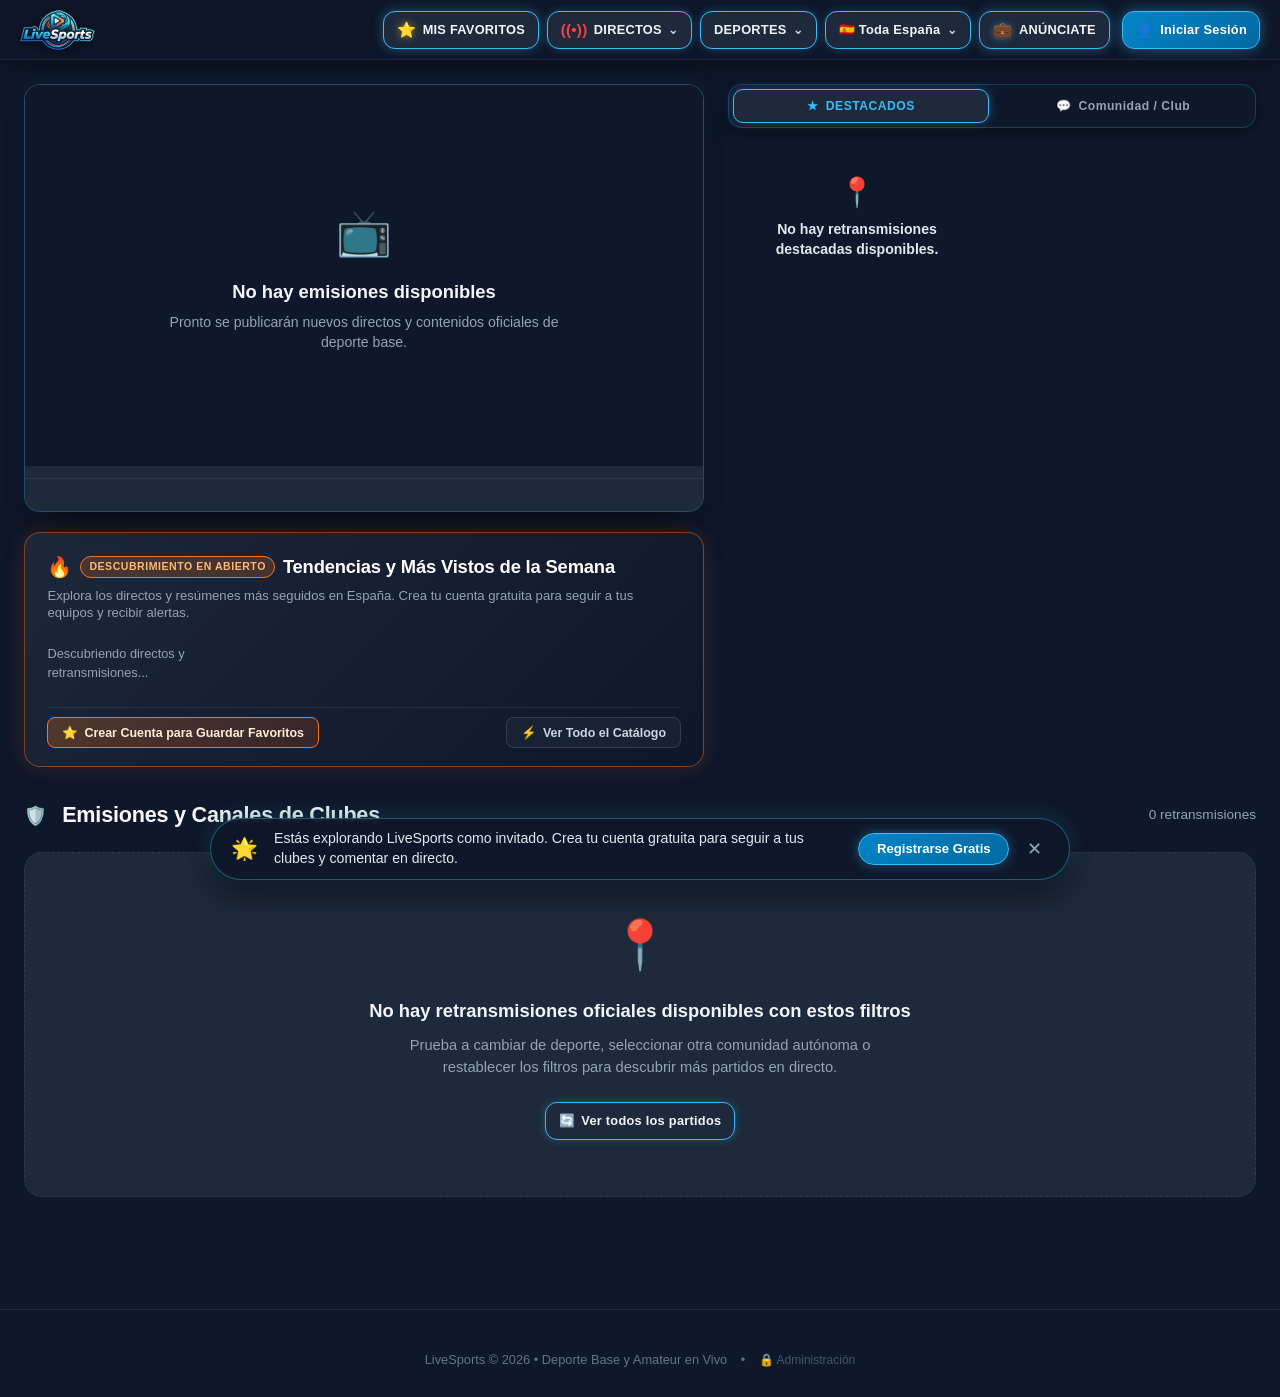
==== public/index.html @ 2eb06fe3 "fix: hide empty live section and restore per-club 4-video horizontal row layout" ====
<!DOCTYPE html>
<html lang="es">
<head>
  <meta charset="UTF-8">
  <meta name="viewport" content="width=device-width, initial-scale=1.0, viewport-fit=cover">
  <title>LiveSports | El Deporte Base y Amateur en Vivo</title>
  <meta name="description" content="Plataforma centralizada y agregador inteligente de retransmisiones en directo y diferido de deporte base, competiciones federadas y clubes locales en España.">
  <meta property="og:title" content="LiveSports | El Deporte Base y Amateur en Vivo">
  <meta property="og:description" content="Sigue en directo todas las retransmisiones de deporte base, cantera y competiciones federadas en España en LiveSports.">
  <meta property="og:type" content="website">
  <meta property="og:site_name" content="LiveSports">
  <meta property="og:image" content="logo.png">
  <meta name="twitter:card" content="summary_large_image">
  <meta name="twitter:title" content="LiveSports | El Deporte Base y Amateur en Vivo">
  <meta name="twitter:description" content="Sigue en directo todas las retransmisiones de deporte base y clubes locales en LiveSports.">
  <link rel="icon" type="image/png" href="logo.png">
  <link rel="apple-touch-icon" href="logo.png">
  <link rel="stylesheet" href="css/styles.css">
  <style>
    /* Estilos para picker de provincias en modal */
    .geo-picker-btn {
      background: var(--bg-card);
      border: 1px solid var(--border-subtle);
      color: var(--text-main);
      padding: 0.5rem 0.75rem;
      border-radius: var(--radius-sm);
      font-size: 0.82rem;
      cursor: pointer;
      text-align: left;
      transition: var(--transition-standard);
      width: 100%;
    }
    .geo-picker-btn:hover, .geo-picker-btn.active {
      border-color: var(--accent-blue);
      background: rgba(59, 130, 246, 0.15);
      color: #93c5fd;
  </style>
  <script>
    // Evaluación rigurosa del estado de autenticación (LiveSports)
    function getLiveSportsUser() {
      let u = null;
      try {
        if (typeof state !== 'undefined' && state && state.currentUser) {
          u = state.currentUser;
        } else {
          u = JSON.parse(localStorage.getItem('livesports_current_user') || localStorage.getItem('sportslive_current_user') || 'null');
        }
      } catch (_) {
        u = null;
      }
      return u;
    }
    function getSportsLiveUser() { return getLiveSportsUser(); }

    function isLiveSportsAuthenticated() {
      const u = getLiveSportsUser();
      return !!(u && (u.id || u.username) && u.role && u.role !== 'guest');
    }
    function isSportsLiveAuthenticated() { return isLiveSportsAuthenticated(); }

    // Disparador directo inmediato para el botón de Favoritos
    function handleFavoritesClick(event) {
      if (event) {
        if (typeof event.preventDefault === 'function') event.preventDefault();
        if (typeof event.stopPropagation === 'function') event.stopPropagation();
      }

      if (isLiveSportsAuthenticated()) {
        // Usuario registrado o Administrador: NUNCA modal de captación, SIEMPRE modal de favoritos
        if (typeof openFavoritesModal === 'function') {
          openFavoritesModal();
        } else {
          const modal = document.getElementById('favorites-modal');
          if (modal) {
            modal.classList.add('active');
            document.body.style.overflow = 'hidden';
          }
        }
      } else {
        // Usuario invitado o No autenticado: SIEMPRE modal de captación o registro
        if (typeof openGuestLeadModal === 'function') {
          openGuestLeadModal('favorites');
        } else if (typeof openAuthModal === 'function') {
          openAuthModal('register');
        } else {
          const modal = document.getElementById('guest-lead-modal');
          if (modal) {
            modal.classList.add('active');
            modal.style.display = 'flex';
            modal.style.opacity = '1';
            modal.style.pointerEvents = 'auto';
            document.body.style.overflow = 'hidden';
          }
        }
      }
    }
    window.getLiveSportsUser = getLiveSportsUser;
    window.getSportsLiveUser = getSportsLiveUser;
    window.isLiveSportsAuthenticated = isLiveSportsAuthenticated;
    window.isSportsLiveAuthenticated = isSportsLiveAuthenticated;
    window.handleFavoritesClick = handleFavoritesClick;
    window.handleFavoritesHeaderClick = handleFavoritesClick;
  </script>
</head>
<body>

  <!-- ==================== HEADER ==================== -->
  <header class="app-header">
    <div class="header-container">
      
      <!-- A la izquierda: Logotipo oficial de LiveSports (insignia con tipografía integrada) -->
      <a href="index.html" class="brand-wrapper" title="LiveSports - Deporte Base en Vivo" aria-label="Portada de LiveSports">
        <img src="logo.png" alt="LiveSports" class="brand-logo" width="80" height="42">
      </a>

      <!-- Barra de navegación secundaria (colapsable en móvil en menú hamburguesa ☰) -->
      <nav class="capsule-nav-group" id="capsule-nav-group" aria-label="Navegación secundaria">
        
        <!-- 1. [ ⭐ MIS FAVORITOS ] -->
        <button type="button" class="capsule-btn btn-favorites-capsule nav-favorites-btn" id="btn-header-favorites" data-id="btn-favorites" onclick="handleFavoritesClick(event)" title="Canales y Equipos Favoritos">
          <span class="capsule-star">⭐</span>
          <span class="capsule-btn-text">MIS FAVORITOS</span>
        </button>

        <!-- 2. [ ((•)) DIRECTOS ⌄ ] -->
        <div class="capsule-dropdown-wrap" id="wrap-dropdown-directos">
          <button type="button" class="capsule-btn active" id="btn-capsule-directos" aria-expanded="false" aria-haspopup="true">
            <span class="capsule-icon-live">((•))</span>
            <span class="capsule-btn-text">DIRECTOS</span>
            <span class="capsule-btn-arrow">⌄</span>
          </button>
          <div class="floating-dropdown-menu directos-floating-menu" id="menu-directos" role="menu">
            <button type="button" class="dropdown-item active" data-filter="all" onclick="selectDirectosFilter('all')">
              <span class="item-icon">🔴</span> <span>Todos</span>
            </button>
            <button type="button" class="dropdown-item" data-filter="today" onclick="selectDirectosFilter('today')">
              <span class="item-icon">📅</span> <span>Hoy</span>
            </button>
            <button type="button" class="dropdown-item" data-filter="weekend" onclick="selectDirectosFilter('weekend')">
              <span class="item-icon">🗓️</span> <span>Fin de semana</span>
            </button>
          </div>
        </div>

        <!-- 3. [ DEPORTES ⌄ ] -->
        <div class="capsule-dropdown-wrap" id="wrap-dropdown-sports">
          <button type="button" class="capsule-btn" id="btn-capsule-sports" aria-expanded="false" aria-haspopup="true">
            <span class="capsule-btn-text">DEPORTES</span>
            <span class="capsule-btn-arrow">⌄</span>
          </button>
          <div class="floating-dropdown-menu sports-floating-menu" id="menu-sports" role="menu">
            <button type="button" class="dropdown-item active" data-sport="all" onclick="selectSportFilter('all')">
              <span class="item-icon">🏅</span> <span>Todos los Deportes</span>
            </button>
            <button type="button" class="dropdown-item" data-sport="futbol" onclick="selectSportFilter('futbol')">
              <span class="item-icon">⚽</span> <span>Fútbol</span>
            </button>
            <!-- Boxeo y deportes de contacto (Jerárquico) -->
            <div class="dropdown-item-submenu-wrap" id="wrap-sport-contacto">
              <button type="button" class="dropdown-item dropdown-item-parent" data-sport="contacto" onclick="selectSportFilter('contacto', 'all', event)" onmouseenter="openSportSubmenu('contacto')">
                <span class="item-icon">🥊</span> <span>Boxeo y deportes de contacto</span>
                <span class="submenu-arrow">›</span>
              </button>
              <div class="dropdown-submenu" id="submenu-contacto" role="menu">
                <button type="button" class="dropdown-item sub-item" data-sport="contacto" data-discipline="all" onclick="selectSportFilter('contacto', 'all', event)">
                  <span class="item-icon">🥊</span> <span>Todos (Boxeo y Contacto)</span>
                </button>
                <button type="button" class="dropdown-item sub-item" data-sport="contacto" data-discipline="boxeo" onclick="selectSportFilter('contacto', 'boxeo', event)">
                  <span class="item-icon">🥊</span> <span>Boxeo</span>
                </button>
                <button type="button" class="dropdown-item sub-item" data-sport="contacto" data-discipline="mma" onclick="selectSportFilter('contacto', 'mma', event)">
                  <span class="item-icon">🥋</span> <span>MMA</span>
                </button>
                <button type="button" class="dropdown-item sub-item" data-sport="contacto" data-discipline="kickboxing" onclick="selectSportFilter('contacto', 'kickboxing', event)">
                  <span class="item-icon">🦵</span> <span>Kickboxing</span>
                </button>
                <button type="button" class="dropdown-item sub-item" data-sport="contacto" data-discipline="muay_thai" onclick="selectSportFilter('contacto', 'muay_thai', event)">
                  <span class="item-icon">🥊</span> <span>Muay Thai</span>
                </button>
              </div>
            </div>
            <button type="button" class="dropdown-item" data-sport="baloncesto" onclick="selectSportFilter('baloncesto')">
              <span class="item-icon">🏀</span> <span>Baloncesto</span>
            </button>
            <button type="button" class="dropdown-item" data-sport="voleibol" onclick="selectSportFilter('voleibol')">
              <span class="item-icon">🏐</span> <span>Voleibol</span>
            </button>
            <button type="button" class="dropdown-item" data-sport="balonmano" onclick="selectSportFilter('balonmano')">
              <span class="item-icon">🤾</span> <span>Balonmano</span>
            </button>
            <button type="button" class="dropdown-item" data-sport="otros" onclick="selectSportFilter('otros')">
              <span class="item-icon">🎾</span> <span>Otros</span>
            </button>
          </div>
        </div>

        <!-- 4. [ 🇪🇸 Toda España ⌄ ] -->
        <div class="capsule-dropdown-wrap" id="wrap-dropdown-geo">
          <button type="button" class="capsule-btn" id="btn-capsule-geo" aria-expanded="false" aria-haspopup="true">
            <span class="capsule-btn-text" id="label-capsule-geo">🇪🇸 Toda España</span>
            <span class="capsule-btn-arrow">⌄</span>
          </button>
          <div class="floating-dropdown-menu geo-floating-menu" id="menu-geo" role="menu">
            <button type="button" class="dropdown-item active" data-ccaa="all" onclick="selectGeoCcaa('all')">
              <span class="item-icon">🇪🇸</span> <span>Toda España</span>
            </button>
            <div class="dropdown-divider"></div>
            <div class="geo-menu-scrollable" id="geo-menu-list">
              <!-- Comunidades Autónomas inyectadas por JS -->
            </div>
          </div>
        </div>

        <!-- 5. [ + EMITIR PARTIDO ] (Exclusivo para clubes y administradores) -->
        <button type="button" class="capsule-btn btn-broadcast-capsule" id="btn-header-broadcast" onclick="openIngestionModal()" title="Panel de Club / Enviar Emisión de Partido" style="display: none;">
          <span class="capsule-btn-text">+ EMITIR PARTIDO</span>
        </button>

        <!-- 6. [ 💼 ANÚNCIATE ] -->
        <button type="button" class="capsule-btn btn-sponsor-capsule" id="btn-header-sponsor" onclick="openSponsorModal(event)" title="Publicidad y Patrocinio en LiveSports">
          <span class="capsule-icon-sponsor">💼</span>
          <span class="capsule-btn-text">ANÚNCIATE</span>
        </button>

      </nav>

      <!-- Zona de control fija a la derecha: Botón de Usuario/Login + Botón Hamburguesa Móvil (☰) -->
      <div class="header-right-zone-group" id="header-right-zone-group">
        <div class="header-right-zone" id="user-header-zone">
          <button type="button" class="capsule-btn account-capsule-btn btn-header-auth-prominent" id="btn-header-login" onclick="openAuthModal()" title="Acceso de usuarios, aficionados y panel de club">
            <span class="account-icon">👤</span>
            <span id="account-btn-label">Iniciar Sesión</span>
          </button>
        </div>

        <!-- Botón Hamburguesa solo visible en móvil (<= 768px) -->
        <button type="button" class="btn-mobile-nav-toggle" id="btn-mobile-nav-toggle" aria-label="Abrir menú de navegación" aria-expanded="false" onclick="toggleMobileNav(event)">
          <span class="hamburger-icon" id="hamburger-icon">☰</span>
        </button>
      </div>

    </div>
  </header>

  <!-- Contenedor flotante para avisos de partidos favoritos (10 min antes) -->
  <div id="match-alert-banner-container" class="match-alert-banner-container" aria-live="assertive" role="region" aria-label="Alertas de partidos en vivo"></div>

  <!-- ==================== CONTENIDO PRINCIPAL (75% / 25%) ==================== -->
  <main class="main-content">
    <div class="main-layout-container">
      
      <!-- Área principal izquierda (75% ancho) -->
      <div class="main-primary-col">
        
        <!-- Columna unificada para la columna izquierda (reproductor principal, ficha de club y selección personalizada) -->
        <div class="main-video-column" id="main-video-column">
          <!-- Reproductor en vivo grande con bordes muy redondeados y marco sutil -->
          <section class="featured-player-section" id="featured-player-section">
            <div class="featured-player-card" id="featured-player-card">
              <!-- Contenedor del reproductor principal (#main-player) -->
              <div class="featured-video-wrapper" id="main-player" style="aspect-ratio: 16/9; width: 100%; display: block; position: relative; z-index: 1;">
                <div id="main-player-placeholder" style="position: absolute; top:0; left:0; width:100%; height:100%; display:flex; align-items:center; justify-content:center; background:#0f172a; border-radius:12px; color:#94a3b8;">
                  <div style="text-align: center;">
                    <div class="pulsing-dot" style="margin: 0 auto 0.75rem; width: 14px; height: 14px;"></div>
                    <p style="font-size: 0.9rem; font-weight: 500;">Cargando retransmisión oficial...</p>
                  </div>
                </div>
              </div>
              
              <!-- Ficha inferior del partido en flujo normal debajo del reproductor -->
              <div class="featured-player-info match-info" id="featured-player-info" style="position: relative; margin-top: 12px; clear: both; z-index: 2; display: none;">
              </div>
            </div>
          </section>

          <!-- Banner de Monográfico / Modo Club Exclusivo (debajo del reproductor) -->
          <div id="club-mode-banner" class="club-mode-banner" style="display: none;">
            <div class="club-mode-top-bar">
              <div class="club-mode-nav-buttons">
                <button type="button" class="btn-club-mode-nav btn-view-all-global" id="btn-view-all-global" onclick="exitToGlobalCatalog()" title="Ver todos los partidos y clubes de la plataforma sin filtros">
                  <span class="global-icon">🌐</span>
                  <span>Ver Todos los Partidos y Clubes</span>
                </button>
                <button type="button" class="btn-exit-club-mode" id="btn-exit-club-mode" onclick="exitClubMode()">
                  <span class="exit-arrow">⬅</span>
                  <span>Volver a Portada General</span>
                </button>
                <button type="button" class="btn-back-to-favorites" id="btn-back-to-favorites" onclick="backToFavoritesModal()">
                  <span class="fav-back-icon">⭐</span>
                  <span>Volver a Mis Favoritos</span>
                </button>
              </div>
              <div class="club-mode-badge-wrap">
                <span class="live-dot-pulse-mini"></span>
                <span class="club-mode-badge-text">MODO CLUB • FICHA EXCLUSIVA</span>
              </div>
            </div>

            <div class="club-mode-profile">
              <div class="club-mode-shield-box">
                <span class="club-mode-shield" id="club-mode-shield">🛡️</span>
              </div>
              <div class="club-mode-details">
                <div class="club-mode-title-row">
                  <h2 class="club-mode-name" id="club-mode-name">Nombre del Club</h2>
                  <span class="badge-official-club" id="club-mode-verified" style="display: none;">🛡️ Oficial</span>
                </div>
                <div class="club-mode-meta" id="club-mode-meta">
                  <span id="club-mode-sport">Deporte</span>
                  <span class="meta-sep">•</span>
                  <span id="club-mode-category">Categoría Oficial</span>
                  <span class="meta-sep">•</span>
                  <span id="club-mode-location">📍 Localidad</span>
                  <span class="meta-sep">•</span>
                  <span id="club-mode-count">0 vídeos</span>
                </div>
              </div>
              <div class="club-mode-actions">
                <button type="button" class="btn-club-mode-community" id="btn-club-mode-community" onclick="openClubModeCommunityChat()" title="Muro de Afición y Debate del Club">
                  <span>💬</span>
                  <span>Muro de Afición / Comunidad</span>
                </button>
                <button type="button" class="btn-follow-club" id="btn-club-mode-follow" onclick="handleClubModeToggleFollow()">
                  <span id="icon-club-mode-follow">⭐</span>
                  <span id="label-club-mode-follow">Siguiendo</span>
                </button>
              </div>
            </div>
          </div>

          <!-- Bloque destacado superior cuando hay favoritos activos (SELECCIÓN PERSONALIZADA) -->
          <div id="favorites-highlight-banner" class="favorites-highlight-banner" style="display: none;">
            <div class="fav-banner-content">
              <span class="fav-banner-icon">⭐</span>
              <div class="fav-banner-info">
                <div class="fav-banner-headline">
                  <span class="fav-banner-tag">SELECCIÓN PERSONALIZADA</span>
                  <h3>En Directo y Emisiones de tus Favoritos</h3>
                </div>
                <p id="fav-banner-clubs-list">Mostrando partidos y emisiones de tus clubes seguidos.</p>
              </div>
            </div>
            <div class="fav-banner-buttons">
              <button type="button" class="btn-fav-manage-capsule" onclick="openFavoritesModal()">
                <span>⚙️</span> <span>Gestionar Clubes</span>
              </button>
              <button type="button" class="btn-fav-toggle-capsule" id="btn-toggle-fav-mode" onclick="toggleFavoritesOnlyMode()">
                <span>🌐</span> <span>Ver Todo el Catálogo</span>
              </button>
            </div>
          </div>

          <!-- Bloque de descubrimiento para usuarios invitados (🔥 Tendencias y Más Vistos de la Semana) -->
          <div id="guest-discovery-banner" class="guest-discovery-banner" style="display: none;">
            <div class="guest-discovery-header">
              <div class="guest-discovery-headline">
                <span class="discovery-fire-icon">🔥</span>
                <span class="discovery-tag">DESCUBRIMIENTO EN ABIERTO</span>
                <h3 class="discovery-title">Tendencias y Más Vistos de la Semana</h3>
              </div>
              <p class="discovery-subtitle">Explora los directos y resúmenes más seguidos en España. Crea tu cuenta gratuita para seguir a tus equipos y recibir alertas.</p>
            </div>

            <div class="discovery-cards-grid" id="discovery-cards-grid">
              <!-- Rellenado dinámicamente con las retransmisiones más destacadas -->
            </div>

            <div class="guest-discovery-footer">
              <button type="button" class="btn-discovery-cta" onclick="openGuestLeadModal('favorites')">
                <span>⭐</span> <span>Crear Cuenta para Guardar Favoritos</span>
              </button>
              <button type="button" class="btn-discovery-explore" onclick="scrollToGrid()">
                <span>⚡</span> <span>Ver Todo el Catálogo</span>
              </button>
            </div>
          </div>
        </div>

      </div>

      <!-- Columna lateral derecha: DESTACADOS (6 vídeos) / CHAT EN VIVO -->
      <aside class="main-sidebar-col" id="main-sidebar-col">
        <div class="sidebar-tab-switcher">
          <button type="button" class="sidebar-tab-btn active" id="tab-btn-featured" onclick="switchSidebarTab('featured')">
            <span>★</span> <span>DESTACADOS</span>
          </button>
          <button type="button" class="sidebar-tab-btn" id="tab-btn-chat" onclick="switchSidebarTab('chat')">
            <span class="live-dot-pulse-mini" id="chat-tab-live-dot" style="display: inline-block;"></span>
            <span>💬</span> <span id="chat-tab-text">CHAT EN VIVO</span>
          </button>
        </div>

        <!-- Panel 1: Destacados -->
        <div class="sidebar-panel-view active" id="sidebar-view-featured">
          <div class="featured-cards-list" id="featured-cards-list">
            <!-- Lista de tarjetas compactas con miniaturas de partidos próximos o destacados -->
          </div>
        </div>

        <!-- Panel 2: Chat del Directo (LIVE) o Muro de la Afición del Club (REPLAY / Canal) -->
        <div class="sidebar-panel-view" id="sidebar-view-chat" style="display: none;">
          <div class="live-chat-card" id="live-chat-card">
            
            <!-- Cabecera del chat -->
            <div class="chat-header">
              <div class="chat-header-title">
                <span class="pulsing-dot-red" id="chat-pulse-indicator"></span>
                <span class="chat-header-badge" id="chat-header-badge">🔴 Chat del Directo</span>
              </div>
              <span class="chat-match-badge" id="chat-match-tag">EN VIVO</span>
            </div>

            <!-- Aviso cuando el contenido NO es un directo (oculto por defecto para conmutar a Muro del Club) -->
            <div class="chat-offline-notice" id="chat-offline-notice" style="display: none;">
              <span class="offline-icon">ℹ️</span>
              <p id="chat-offline-message">El chat solo está disponible durante retransmisiones en directo.</p>
            </div>

            <!-- Contenedor activo de chat -->
            <div class="chat-active-body" id="chat-active-body" style="display: flex;">
              <div class="chat-messages-container" id="chat-messages-container" role="log" aria-live="polite">
                <!-- Comentarios inyectados dinámicamente -->
              </div>

              <!-- Aviso inactivo para usuarios invitados (reemplaza el formulario para invitados) -->
              <div class="chat-guest-prompt" id="chat-guest-prompt" onclick="openGuestLeadModal('chat')" role="button" tabindex="0" title="Inicia sesión o regístrate para comentar" style="display: none;">
                <span class="chat-guest-lock-icon">🔒</span>
                <span class="chat-guest-prompt-text" id="chat-guest-prompt-text">Inicia sesión para escribir en el Muro de la Afición</span>
                <span class="chat-guest-prompt-action">Entrar ›</span>
              </div>

              <!-- Input y controles de envío -->
              <form class="chat-input-bar" id="chat-input-form" onsubmit="handleSendChatMessage(event)">
                <div class="chat-input-row">
                  <input 
                    type="text" 
                    id="chat-message-input" 
                    class="form-input chat-input-field" 
                    placeholder="Escribe un comentario respetuoso..." 
                    maxlength="300"
                    autocomplete="off"
                    required>
                  <button type="submit" id="btn-chat-send" class="btn-chat-send">
                    <span>Enviar</span>
                    <span>➤</span>
                  </button>
                </div>
                <div class="chat-input-footer">
                  <span id="chat-cooldown-notice" class="chat-cooldown-text"></span>
                  <span class="chat-rules-hint" id="chat-rules-hint">⚽ Deportes sin insultos</span>
                </div>
              </form>
            </div>

          </div>
        </div>
      </aside>

    </div>

    <!-- Rejilla de eventos y repeticiones en ancho completo (sin huecos intermedios) -->
    <section class="live-grid-section" id="live-grid-section">

      <!-- Indicador de filtro activo en la portada (Club o Favoritos) -->
      <div id="active-filter-indicator" class="active-filter-indicator" style="display: none;">
        <div class="active-filter-badge">
          <span class="active-filter-icon">🔍</span>
          <span class="active-filter-text">Mostrando solo: <strong id="filter-indicator-target">[Nombre del Club]</strong></span>
        </div>
        <button type="button" class="btn-clear-active-filter" id="btn-clear-active-filter" onclick="exitToGlobalCatalog()" title="Restablecer vista global completa y ver todo el catálogo">
          <span class="clear-filter-x">✕</span>
          <span class="clear-filter-label">Ver todo el catálogo</span>
        </button>
      </div>

      <!-- SECCIÓN PARTIDOS EN DIRECTO: Solo visible dinámicamente si hay retransmisiones en vivo activas -->
      <div class="live-broadcasts-section" id="live-broadcasts-section" style="display: none;">
        <div class="matches-section-header live-section-header" id="live-section-header">
          <div class="live-header-indicator">
            <span class="live-dot-pulse"></span>
            <h2 id="live-section-title">Partidos en Directo</h2>
          </div>
          <span class="matches-count" id="live-matches-count">0 en directo</span>
        </div>
        <div class="matches-grid live-matches-grid" id="live-matches-grid" aria-live="polite">
          <!-- Rellenado dinámicamente ÚNICAMENTE cuando existan directos activos -->
        </div>
      </div>

      <!-- SECCIÓN CATÁLOGO / EMISIONES POR CLUB -->
      <div class="catalog-section-container" id="catalog-section-container">
        <div class="matches-section-header catalog-section-header" id="catalog-section-header">
          <div class="live-header-indicator catalog-header-indicator">
            <span class="catalog-header-icon" id="catalog-header-icon" style="font-size: 1.15rem; margin-right: 0.35rem;">🛡️</span>
            <h2 id="section-title">Emisiones y Canales de Clubes</h2>
          </div>
          <span class="matches-count" id="matches-header-count">Cargando eventos...</span>
        </div>

        <!-- Filas dedicadas por club para el catálogo principal (4 vídeos por club en horizontal) -->
        <div class="fav-per-club-rows-container" id="fav-per-club-rows"></div>

        <div class="matches-grid" id="matches-grid" aria-live="polite" style="display: none;">
          <!-- Rellenado dinámicamente con createMatchCard para vista vacía o monográfico -->
        </div>
      </div>
    </section>

  </main>

  <!-- ==================== MODAL REPRODUCTOR EMBEBIDO ==================== -->
  <div class="modal-overlay" id="player-modal" role="dialog" aria-modal="true" aria-labelledby="player-modal-title">
    <div class="modal-content" style="width: min(90vw, 840px); max-height: 90vh; overflow-y: auto;">
      <div class="modal-header">
        <h3 class="modal-title" id="player-modal-title">Retransmisión en Directo</h3>
        <button class="btn-close-modal" onclick="closePlayerModal()" aria-label="Cerrar reproductor">&times;</button>
      </div>
      <div class="modal-body">
        
        <!-- Contenedor del reproductor 16:9 -->
        <div class="video-player-container" id="video-player-container">
          <!-- Iframe embebido de YouTube / Twitch inyectado por JS -->
        </div>

        <!-- Ficha técnica del partido -->
        <div class="player-details">
          <div id="player-teams">
            <!-- Rellenado por JS -->
          </div>

          <!-- Banner destacado de patrocinador local del club o captación comercial -->
          <div id="player-sponsor-container">
            <div class="featured-sponsor-promo-bar" onclick="openSponsorModal(event)" onkeydown="if(event.key==='Enter'||event.key===' '){openSponsorModal(event);}" role="button" tabindex="0" title="📢 ¿Quieres poner tu empresa aquí? Haz clic y solicita tu publicidad" style="cursor: pointer; margin: 0.5rem 0;">
              <div class="promo-bar-left">
                <span class="promo-bar-icon">📢</span>
                <span class="promo-bar-text">¿Quieres poner tu empresa aquí? <strong class="promo-bar-link">Haz clic y solicita tu publicidad</strong></span>
              </div>
            </div>
          </div>

          <!-- Barra de herramientas: Favoritos, Compartir, Reportar -->
          <div class="player-actions-toolbar">
            <button class="toolbar-btn" id="btn-modal-fav">
              🔔 Seguir a este equipo (Aviso 10 min antes)
            </button>
            <button class="toolbar-btn" onclick="shareCurrentEvent()">
              🔗 Compartir
            </button>
            <button class="toolbar-btn report" id="btn-modal-report">
              🚩 Reportar emisión
            </button>
          </div>
        </div>

      </div>
    </div>
  </div>

  <!-- ==================== MODAL / PANEL DE CLUB: ENVIAR EMISIÓN ==================== -->
  <div class="modal-overlay" id="add-match-modal" role="dialog" aria-modal="true" aria-labelledby="add-modal-title">
    <div class="modal-content modal-club-emission" style="width: min(90vw, 720px); max-height: 90vh; overflow-y: auto;">
      <div class="modal-header">
        <div>
          <h3 class="modal-title" id="add-modal-title">🛡️ Panel de Club: Enviar Emisión Oficial</h3>
          <span style="font-size: 0.82rem; color: #38bdf8;">Retransmisión oficial de partido. Las visitas y visualizaciones computarán directamente en tu canal oficial.</span>
        </div>
        <button class="btn-close-modal" onclick="closeIngestionModal()" aria-label="Cerrar ventana">&times;</button>
      </div>
      <div class="modal-body">
        <form id="form-add-match">
          
          <!-- 1. Nombre del club / organizador registrado -->
          <div class="filter-group" style="margin-bottom: 1.25rem;">
            <label for="ingest-club-name" style="color: #38bdf8; font-weight: 700;">🛡️ Nombre del Club / Organizador Registrado</label>
            <input 
              type="text" 
              id="ingest-club-name" 
              class="form-input" 
              placeholder="Ej: C.D. Canillas, Joventut Badalona, C.D. Las Rozas, Valencia Basket..." 
              required
            >
            <span style="font-size: 0.76rem; color: #94a3b8; margin-top: 0.25rem; display: block;">
              ✓ Emisión oficial certificada para deporte base y competiciones federadas.
            </span>
          </div>

          <!-- 2. Enlace de la retransmisión (YouTube, Twitch, etc.) -->
          <div class="filter-group" style="margin-bottom: 1.25rem;">
            <label for="ingest-url">🔗 Enlace del Directo Oficial del Club (YouTube, Twitch)</label>
            <input 
              type="url" 
              id="ingest-url" 
              class="form-input" 
              placeholder="https://www.youtube.com/watch?v=... o https://twitch.tv/..." 
              required
            >
            <span style="font-size: 0.76rem; color: var(--text-dim); margin-top: 0.25rem; display: block;">
              ⚡ Al pegar el enlace, se extraerá automáticamente la miniatura, título y plataforma oficial del club.
            </span>
          </div>

          <!-- Tarjeta de previsualización en vivo de metadatos extraídos -->
          <div class="url-preview-card" id="url-preview-card" style="display: none; margin-bottom: 1.25rem;">
            <img id="preview-thumb" class="preview-thumb" src="" alt="Miniatura">
            <div class="preview-info">
              <h4 id="preview-title">Cargando datos del vídeo...</h4>
              <span id="preview-channel">Extrayendo canal emisor</span>
            </div>
          </div>

          <!-- 3. Deporte y Categoría en cascada -->
          <div class="form-row-2" style="margin-bottom: 1rem;">
            <div class="filter-group">
              <label for="ingest-sport">Deporte</label>
              <select id="ingest-sport" class="form-select" required></select>
            </div>
            <div class="filter-group" id="ingest-category-wrap">
              <label for="ingest-category" id="label-ingest-category">Categoría Federada / Edad</label>
              <select id="ingest-category" class="form-select" required></select>
            </div>
            <div class="filter-group" id="ingest-discipline-wrap" style="display: none;">
              <label for="ingest-discipline">MODALIDAD / DISCIPLINA</label>
              <select id="ingest-discipline" class="form-select">
                <option value="Boxeo" selected>Boxeo</option>
                <option value="MMA">MMA</option>
                <option value="Kickboxing">Kickboxing</option>
                <option value="Muay Thai">Muay Thai</option>
                <option value="Otras disciplinas">Otras disciplinas</option>
              </select>
            </div>
          </div>

          <!-- 4. Comunidad Autónoma y Provincia en cascada -->
          <div class="form-row-2" style="margin-bottom: 1rem;">
            <div class="filter-group">
              <label for="ingest-ccaa">Comunidad Autónoma</label>
              <select id="ingest-ccaa" class="form-select" required></select>
            </div>
            <div class="filter-group">
              <label for="ingest-province">Provincia</label>
              <select id="ingest-province" class="form-select" required></select>
            </div>
          </div>

          <!-- 5. Equipos (Local vs Visitante) -->
          <div class="form-row-2" style="margin-bottom: 1rem;">
            <div class="filter-group">
              <label for="ingest-home-team">Equipo Local</label>
              <input type="text" id="ingest-home-team" class="form-input" placeholder="Ej: C.D. Canillas Cadete A" required>
            </div>
            <div class="filter-group">
              <label for="ingest-away-team">Equipo Visitante</label>
              <input type="text" id="ingest-away-team" class="form-input" placeholder="Ej: E.D. Moratalaz Cadete A" required>
            </div>
          </div>

          <!-- 6. Título del Partido -->
          <div class="filter-group" style="margin-bottom: 1rem;">
            <label for="ingest-title">Título del Encuentro / Jornada</label>
            <input type="text" id="ingest-title" class="form-input" placeholder="Ej: Jornada 8: Liga Autonómica Cadete" required>
          </div>

          <!-- 7. Fecha/Hora y Estado -->
          <div class="form-row-2" style="margin-bottom: 1rem;">
            <div class="filter-group">
              <label for="ingest-datetime">Fecha y Hora del Encuentro</label>
              <input type="datetime-local" id="ingest-datetime" class="form-input" required>
            </div>
            <div class="filter-group">
              <label for="ingest-status">Estado de la Emisión</label>
              <select id="ingest-status" class="form-select">
                <option value="LIVE">🔴 En Directo Ahora (LIVE)</option>
                <option value="UPCOMING">⏳ Próximamente (Programado)</option>
                <option value="REPLAY">📼 Diferido / Finalizado</option>
              </select>
            </div>
          </div>

          <!-- 8. Campo / Instalación -->
          <div class="filter-group" style="margin-bottom: 1.25rem;">
            <label for="ingest-venue">Campo / Pabellón / Instalación Deportiva (Opcional)</label>
            <input type="text" id="ingest-venue" class="form-input" placeholder="Ej: Polideportivo Municipal La Dehesa, Pista 1">
          </div>

          <!-- 9. Monetización para el club -->
          <div style="background: rgba(56, 189, 248, 0.08); border: 1px dashed rgba(56, 189, 248, 0.4); border-radius: 12px; padding: 1rem; margin-bottom: 1.5rem;">
            <div class="form-row-2">
              <div class="filter-group">
                <label for="ingest-sponsor-name" style="color: #38bdf8; font-weight: 700;">Patrocinador Local del Club (Opcional)</label>
                <input type="text" id="ingest-sponsor-name" class="form-input" placeholder="Ej: Carnicería Sierra de Guadarrama">
              </div>
              <div class="filter-group">
                <label for="ingest-sponsor-url" style="color: #38bdf8; font-weight: 700;">Enlace Patrocinador (Web / Redes)</label>
                <input type="url" id="ingest-sponsor-url" class="form-input" placeholder="https://carniceriaguadarrama.es">
              </div>
            </div>
            <span style="font-size: 0.75rem; color: #94a3b8; margin-top: 0.4rem; display: block;">
              💡 El banner de tu patrocinador se integrará en el reproductor de LiveSports para ayudarte a monetizar cada directo.
            </span>
          </div>

          <button type="submit" class="btn-submit-emission" style="width: 100%; justify-content: center; padding: 0.9rem; font-size: 0.95rem;">
            🚀 Publicar Emisión Oficial en LiveSports
          </button>
        </form>
      </div>
    </div>
  </div>

  <!-- ==================== MODAL: CANALES Y EQUIPOS FAVORITOS ==================== -->
  <div class="modal-overlay" id="favorites-modal" role="dialog" aria-modal="true" aria-labelledby="favorites-modal-title" onclick="if(event.target === this) closeFavoritesModal();">
    <div class="modal-content modal-favorites" style="width: min(90vw, 680px); max-height: 90vh; overflow-y: auto;" onclick="event.stopPropagation();">
      <div class="modal-header">
        <div>
          <h3 class="modal-title" id="favorites-modal-title">⭐ Canales y Equipos Favoritos</h3>
          <span style="font-size: 0.82rem; color: #38bdf8;">Sigue a tus clubes oficiales para ver sus directos y retransmisiones de la última semana directamente en tu portada.</span>
        </div>
        <button class="btn-close-modal" onclick="event.stopPropagation(); closeFavoritesModal();" aria-label="Cerrar favoritos">&times;</button>
      </div>

      <div class="modal-body">
        <!-- Selector de pestañas del modal de favoritos -->
        <div class="fav-modal-nav-tabs" role="tablist" aria-label="Pestañas de favoritos">
          <button type="button" class="fav-nav-tab-btn active" id="fav-nav-tab-my-clubs" role="tab" aria-selected="true" aria-controls="fav-tab-content-my-clubs" onclick="switchFavModalTab('my_clubs')">
            <span>⭐</span>
            <span>Mis Clubes Favoritos</span>
            <span class="fav-tab-count-badge" id="fav-my-clubs-badge">0</span>
          </button>
          <button type="button" class="fav-nav-tab-btn" id="fav-nav-tab-search" role="tab" aria-selected="false" aria-controls="fav-tab-content-search" onclick="switchFavModalTab('search')">
            <span>🔍</span>
            <span>Buscar Favoritos</span>
          </button>
        </div>

        <!-- Pestaña 1: ⭐ Mis Clubes Favoritos -->
        <div class="fav-tab-content active" id="fav-tab-content-my-clubs" role="tabpanel" aria-labelledby="fav-nav-tab-my-clubs">
          <div class="fav-clubs-container" id="fav-clubs-list-my" role="list">
            <!-- Inyectado dinámicamente con los clubes que el usuario sigue -->
          </div>
        </div>

        <!-- Pestaña 2: 🔍 Buscar Favoritos -->
        <div class="fav-tab-content" id="fav-tab-content-search" role="tabpanel" aria-labelledby="fav-nav-tab-search" style="display: none;">
          <!-- Buscador de clubes -->
          <div class="fav-search-container">
            <div class="fav-search-box">
              <span class="fav-search-icon">🔍</span>
              <input 
                type="text" 
                id="fav-club-search-input" 
                class="form-input fav-search-input" 
                placeholder="Buscar club o canal oficial (ej. Intercity, Las Rozas, Joventut...)" 
                oninput="filterClubsInModal(this.value)">
            </div>
          </div>

          <!-- Filtros rápidos por deporte para los clubes -->
          <div class="fav-sport-pills" id="fav-sport-pills">
            <button type="button" class="fav-pill active" data-sport="all" onclick="filterFavClubsBySport('all')">Todos los Deportes</button>
            <button type="button" class="fav-pill" data-sport="futbol" onclick="filterFavClubsBySport('futbol')">⚽ Fútbol</button>
            <button type="button" class="fav-pill" data-sport="contacto" onclick="filterFavClubsBySport('contacto')">🥊 Boxeo y Contacto</button>
            <button type="button" class="fav-pill" data-sport="baloncesto" onclick="filterFavClubsBySport('baloncesto')">🏀 Baloncesto</button>
            <button type="button" class="fav-pill" data-sport="balonmano" onclick="filterFavClubsBySport('balonmano')">🤾 Balonmano</button>
          </div>

          <!-- Listado de clubes y canales oficiales -->
          <div class="fav-clubs-container" id="fav-clubs-list" role="list">
            <!-- Inyectado dinámicamente por JS -->
          </div>
        </div>

        <!-- Footer / Resumen -->
        <div class="fav-modal-footer">
          <div class="fav-summary-text">
            <span id="fav-modal-counter">0 clubes seguidos</span>
          </div>
          <div class="fav-modal-actions">
            <button type="button" class="btn-cancel-modal" onclick="event.stopPropagation(); closeFavoritesModal();">Cerrar</button>
            <button type="button" class="btn-upload" onclick="event.stopPropagation(); handleApplyFavoritesAndClose();">
              <span>✓</span> <span>Ver mis Favoritos</span>
            </button>
          </div>
        </div>

      </div>
    </div>
  </div>

  <!-- ==================== MODAL SELECTOR GEOGRÁFICO ==================== -->
  <div class="modal-overlay" id="geo-modal" role="dialog" aria-modal="true" aria-labelledby="geo-modal-title">
    <div class="modal-content" style="width: min(90vw, 600px); max-height: 90vh; overflow-y: auto;">
      <div class="modal-header">
        <h3 class="modal-title" id="geo-modal-title">Seleccionar Provincia / Región</h3>
        <button class="btn-close-modal" onclick="closeGeoModal()" aria-label="Cerrar selector">&times;</button>
      </div>
      <div class="modal-body">
        <p style="font-size: 0.85rem; color: var(--text-muted);">
          Selecciona tu provincia para mostrar prioritariamente los partidos de tu localidad o pulsa "Toda España" para explorar todo el deporte base nacional.
        </p>
        <div id="geo-provinces-list" style="max-height: 60vh; overflow-y: auto; padding-right: 0.5rem;">
          <!-- Inyectado por JS con las 50 provincias agrupadas por CCAA -->
        </div>
      </div>
    </div>
  </div>

  <!-- ==================== MODAL AUTENTICACIÓN / ROLES ==================== -->
  <div class="modal-overlay" id="auth-modal" role="dialog" aria-modal="true" aria-labelledby="auth-modal-title">
    <div class="modal-content" style="width: min(90vw, 560px); max-height: 90vh; overflow-y: auto;">
      <div class="modal-header">
        <div>
          <h3 class="modal-title" id="auth-modal-title">Acceso y Registro de Usuarios</h3>
          <span style="font-size: 0.82rem; color: #94a3b8;">Introduce tus credenciales para acceder a la plataforma</span>
        </div>
        <button class="btn-close-modal" onclick="closeAuthModal()" aria-label="Cerrar modal">&times;</button>
      </div>
      <div class="modal-body">

        <!-- Pestañas de Iniciar Sesión / Crear Cuenta -->
        <div class="auth-tabs" style="margin-bottom: 1.25rem;">
          <button class="auth-tab-btn active" id="btn-tab-login" type="button" onclick="switchAuthTab('login')">
            🔑 Iniciar Sesión
          </button>
          <button class="auth-tab-btn" id="btn-tab-register" type="button" onclick="switchAuthTab('register')">
            📝 Crear Cuenta
          </button>
        </div>

        <!-- FORMULARIO 1: INICIAR SESIÓN -->
        <form id="form-login" onsubmit="handleLoginSubmit(event)">
          <div class="filter-group" style="margin-bottom: 1rem;">
            <label for="login-identity">Correo Electrónico o Nombre de Usuario</label>
            <input 
              type="text" 
              id="login-identity" 
              name="loginUsername"
              class="form-input" 
              placeholder="Introduce tu correo electrónico o nombre de usuario" 
              required
              inputmode="text"
              autocomplete="username"
              autocapitalize="none"
              autocorrect="off"
              spellcheck="false"
            >
          </div>

          <div class="filter-group" style="margin-bottom: 0.5rem;">
            <label for="login-password">Contraseña</label>
            <input 
              type="password" 
              id="login-password" 
              name="loginPassword"
              class="form-input" 
              placeholder="Introduce tu contraseña" 
              required
              inputmode="text"
              autocomplete="current-password"
            >
          </div>

          <div style="display: flex; justify-content: flex-end; margin-bottom: 1.15rem;">
            <a href="#" onclick="openForgotPasswordView(event)" class="forgot-pass-link" style="color: #38bdf8; font-size: 0.8rem; text-decoration: none; cursor: pointer;">
              ¿Has olvidado tu contraseña?
            </a>
          </div>

          <div id="login-error" class="auth-error-msg" style="display: none;"></div>

          <button type="submit" class="btn-upload" style="width: 100%; justify-content: center; padding: 0.75rem;">
            Entrar a la Plataforma
          </button>
        </form>

        <!-- FORMULARIO 2: CREAR CUENTA (CON SELECTOR DE NIVEL / ROL) -->
        <form id="form-register" style="display: none;" onsubmit="handleRegisterSubmit(event)">
          <!-- Selector de Rol para la nueva cuenta -->
          <div style="margin-bottom: 1.15rem;">
            <label style="display: block; font-size: 0.82rem; font-weight: 600; color: #94a3b8; margin-bottom: 0.5rem;">
              Selecciona el tipo de cuenta que deseas registrar:
            </label>
            <div class="reg-role-selector">
              <button type="button" class="reg-role-btn active" id="btn-role-aficionado" onclick="selectRegisterRole('aficionado')">
                <span class="reg-role-icon">👤</span>
                <div class="reg-role-info">
                  <strong>Rol 1: Aficionado / Espectador</strong>
                  <small>Ver partidos, guardar favoritos y alertas</small>
                </div>
              </button>
              <button type="button" class="reg-role-btn" id="btn-role-club" onclick="selectRegisterRole('club')">
                <span class="reg-role-icon">🛡️</span>
                <div class="reg-role-info">
                  <strong>Rol 2: Club Deportivo Verificado</strong>
                  <small>Emitir retransmisiones y panel propio</small>
                </div>
              </button>
            </div>
          </div>

          <input type="hidden" id="reg-role-value" value="aficionado">

          <!-- Campos específicos para Club Verificado (Rol 2) -->
          <div id="reg-club-fields" style="display: none; background: rgba(56, 189, 248, 0.07); border: 1px solid rgba(56, 189, 248, 0.4); border-radius: 12px; padding: 1rem; margin-bottom: 1rem;">
            <div style="font-weight: 700; color: #38bdf8; font-size: 0.85rem; margin-bottom: 0.75rem; display: flex; align-items: center; gap: 0.4rem;">
              <span>🛡️</span> <span>Datos Oficiales del Club Emisor</span>
            </div>
            <div class="filter-group" style="margin-bottom: 0.75rem;">
              <label for="reg-club-name">Nombre Oficial del Club / Entidad *</label>
              <input type="text" id="reg-club-name" name="clubName" class="form-input" placeholder="Ej: C.F. Intercity o Lucentum Alicante" inputmode="text" autocomplete="organization">
            </div>
            <div class="form-row-2" style="margin-bottom: 0.75rem;">
              <div class="filter-group">
                <label for="reg-club-cif">CIF / Identificador Oficial *</label>
                <input type="text" id="reg-club-cif" name="clubCif" class="form-input" placeholder="Ej: G-28123456" inputmode="text" autocomplete="off">
              </div>
              <div class="filter-group">
                <label for="reg-club-location">Localidad / Municipio y Prov. *</label>
                <input type="text" id="reg-club-location" name="clubLocation" class="form-input" placeholder="Ej: Alicante (Alicante)" inputmode="text" autocomplete="address-level2">
              </div>
            </div>
            <div class="filter-group" style="margin-bottom: 0.25rem;">
              <label for="reg-club-auth-key" style="color: #f59e0b; font-weight: 700;">
                🔑 Código de Invitación / Clave de Autorización Oficial *
              </label>
              <input type="text" id="reg-club-auth-key" name="clubAuthKey" class="form-input" style="border-color: rgba(245, 158, 11, 0.5); text-transform: uppercase;" placeholder="Introduce el código facilitado por la administración de LiveSports" inputmode="text" autocomplete="off">
              <div style="margin-top: 0.45rem; font-size: 0.78rem; color: #94a3b8;">
                ¿Eres un club y necesitas tu clave de acceso? <a href="#" id="link-request-club-key" onclick="requestClubKeyInfo(event)" style="color: #38bdf8; text-decoration: underline; font-weight: 600;">[Solicitar Clave de Emisión]</a>
              </div>
            </div>
          </div>

          <!-- Campos generales (Nombre, Login, Email, Password) -->
          <div class="filter-group" style="margin-bottom: 0.9rem;">
            <label for="reg-fullname" id="label-reg-fullname">Nombre y Apellidos</label>
            <input type="text" id="reg-fullname" name="name" class="form-input" placeholder="Ej: Carlos Gómez (o Responsable de Emisión)" required inputmode="text" autocomplete="name">
          </div>
          <div class="form-row-2" style="margin-bottom: 0.9rem;">
            <div class="filter-group">
              <label for="reg-username">Usuario (Login)</label>
              <input type="text" id="reg-username" name="username" class="form-input" placeholder="Ej: cf_intercity o carlos88" required inputmode="text" autocomplete="username" autocapitalize="none" autocorrect="off" spellcheck="false">
            </div>
            <div class="filter-group">
              <label for="reg-email">Correo Electrónico</label>
              <input type="email" id="reg-email" name="email" class="form-input" placeholder="club@ejemplo.es" required inputmode="email" autocomplete="email" autocapitalize="none" autocorrect="off" spellcheck="false">
            </div>
          </div>
          <div class="filter-group" style="margin-bottom: 1.25rem;">
            <label for="reg-password">Contraseña</label>
            <input type="password" id="reg-password" name="newPassword" class="form-input" placeholder="Mínimo 6 caracteres" required inputmode="text" autocomplete="new-password">
          </div>

          <div id="register-error" class="auth-error-msg" style="display: none;"></div>

          <button type="submit" id="btn-submit-register" class="btn-upload" style="width: 100%; justify-content: center; padding: 0.75rem;">
            Crear Cuenta de Aficionado
          </button>
        </form>

        <!-- FORMULARIO 3: RECUPERAR CONTRASEÑA (SOLICITUD DE ENLACE) -->
        <div id="auth-view-forgot" style="display: none;">
          <div style="background: rgba(56, 189, 248, 0.08); border: 1px solid rgba(56, 189, 248, 0.25); border-radius: 12px; padding: 1rem; margin-bottom: 1.25rem;">
            <div style="display: flex; align-items: center; gap: 0.5rem; color: #38bdf8; font-weight: 700; font-size: 0.95rem; margin-bottom: 0.35rem;">
              <span>🔑</span> <span>Recuperación de Contraseña</span>
            </div>
            <p style="font-size: 0.82rem; color: #94a3b8; margin: 0; line-height: 1.45;">
              Introduce el correo electrónico asociado a tu cuenta de LiveSports. Te enviaremos un enlace seguro para restablecer tu contraseña.
            </p>
          </div>

          <form id="form-forgot" onsubmit="handleForgotPasswordSubmit(event)">
            <div class="filter-group" style="margin-bottom: 1.25rem;">
              <label for="forgot-email">Correo Electrónico Registrado</label>
              <input 
                type="email" 
                id="forgot-email" 
                name="forgotEmail" 
                class="form-input" 
                placeholder="ejemplo@correo.com" 
                required 
                inputmode="email" 
                autocomplete="email" 
                autocapitalize="none" 
                autocorrect="off" 
                spellcheck="false"
              >
            </div>

            <div id="forgot-error" class="auth-error-msg" style="display: none; margin-bottom: 1rem;"></div>
            <div id="forgot-success" style="display: none; background: rgba(34, 197, 94, 0.12); border: 1px solid rgba(34, 197, 94, 0.3); border-radius: 10px; padding: 0.85rem; font-size: 0.85rem; color: #86efac; margin-bottom: 1.25rem; line-height: 1.45;"></div>

            <div id="forgot-simulated-box" style="display: none; background: rgba(245, 158, 11, 0.1); border: 1px dashed rgba(245, 158, 11, 0.5); border-radius: 10px; padding: 0.9rem; margin-bottom: 1.25rem;">
              <div style="font-weight: 700; color: #fbbf24; font-size: 0.82rem; margin-bottom: 0.4rem; display: flex; align-items: center; gap: 0.4rem;">
                <span>⚡</span> <span>Modo Simulación Activo (Sin Servidor SMTP)</span>
              </div>
              <p style="font-size: 0.78rem; color: #fde68a; margin: 0 0 0.75rem 0;">
                Se ha generado el token seguro. Haz clic en el botón inferior para abrir directamente el formulario de restablecimiento de contraseña:
              </p>
              <button type="button" id="btn-forgot-simulated-action" class="btn-secondary" style="width: 100%; justify-content: center; background: rgba(245, 158, 11, 0.2); border-color: #fbbf24; color: #fef08a; font-weight: 700; padding: 0.6rem;">
                👉 Continuar y Crear Nueva Contraseña
              </button>
            </div>

            <button type="submit" id="btn-submit-forgot" class="btn-upload" style="width: 100%; justify-content: center; padding: 0.75rem; margin-bottom: 0.75rem;">
              Enviar Enlace de Recuperación
            </button>

            <button type="button" onclick="switchAuthTab('login')" class="btn-secondary" style="width: 100%; justify-content: center; padding: 0.65rem; font-size: 0.82rem;">
              ← Volver a Iniciar Sesión
            </button>
          </form>
        </div>

        <!-- FORMULARIO 4: RESTABLECER CONTRASEÑA CON TOKEN -->
        <div id="auth-view-reset" style="display: none;">
          <div style="background: rgba(34, 197, 94, 0.08); border: 1px solid rgba(34, 197, 94, 0.25); border-radius: 12px; padding: 1rem; margin-bottom: 1.25rem;">
            <div style="display: flex; align-items: center; gap: 0.5rem; color: #4ade80; font-weight: 700; font-size: 0.95rem; margin-bottom: 0.35rem;">
              <span>🔒</span> <span>Crea tu Nueva Contraseña</span>
            </div>
            <p id="reset-token-info-text" style="font-size: 0.82rem; color: #94a3b8; margin: 0; line-height: 1.45;">
              Introduce tu nueva clave de acceso para actualizar tus credenciales de LiveSports.
            </p>
          </div>

          <form id="form-reset" onsubmit="handleResetPasswordSubmit(event)">
            <input type="hidden" id="reset-token-value" value="">

            <div class="filter-group" style="margin-bottom: 1rem;">
              <label for="reset-new-password">Nueva Contraseña</label>
              <input 
                type="password" 
                id="reset-new-password" 
                name="newPassword" 
                class="form-input" 
                placeholder="Mínimo 6 caracteres" 
                required 
                inputmode="text" 
                autocomplete="new-password"
              >
            </div>

            <div class="filter-group" style="margin-bottom: 1.25rem;">
              <label for="reset-confirm-password">Confirmar Nueva Contraseña</label>
              <input 
                type="password" 
                id="reset-confirm-password" 
                name="confirmPassword" 
                class="form-input" 
                placeholder="Repite la nueva contraseña" 
                required 
                inputmode="text" 
                autocomplete="new-password"
              >
            </div>

            <div id="reset-error" class="auth-error-msg" style="display: none; margin-bottom: 1rem;"></div>
            <div id="reset-success" style="display: none; background: rgba(34, 197, 94, 0.12); border: 1px solid rgba(34, 197, 94, 0.3); border-radius: 10px; padding: 0.85rem; font-size: 0.85rem; color: #86efac; margin-bottom: 1.25rem; line-height: 1.45;"></div>

            <button type="submit" id="btn-submit-reset" class="btn-upload" style="width: 100%; justify-content: center; padding: 0.75rem; margin-bottom: 0.75rem;">
              Guardar Nueva Contraseña
            </button>

            <button type="button" onclick="switchAuthTab('login')" class="btn-secondary" style="width: 100%; justify-content: center; padding: 0.65rem; font-size: 0.82rem;">
              Cancelar y Volver al Login
            </button>
          </form>
        </div>

      </div>
    </div>
  </div>

  <!-- ==================== MODAL DE ACCESO RESTRINGIDO ADMINISTRACIÓN ==================== -->
  <div class="modal-overlay" id="admin-login-modal" role="dialog" aria-modal="true" aria-labelledby="admin-login-title">
    <div class="modal-content" style="width: min(90vw, 480px); max-height: 90vh; overflow-y: auto; border: 1px solid rgba(245, 158, 11, 0.45); box-shadow: 0 20px 50px rgba(0,0,0,0.85), 0 0 25px rgba(245, 158, 11, 0.2);">
      <div class="modal-header" style="border-bottom-color: rgba(245, 158, 11, 0.25);">
        <div>
          <h3 class="modal-title" id="admin-login-title" style="color: #fbbf24; display: flex; align-items: center; gap: 0.5rem;">
            <span>🔒</span> <span>Portal de Administración</span>
          </h3>
          <span style="font-size: 0.82rem; color: #94a3b8;">Acceso seguro restringido con verificación de clave maestra</span>
        </div>
        <button class="btn-close-modal" onclick="closeAdminLoginModal()" aria-label="Cerrar modal">&times;</button>
      </div>
      <div class="modal-body">
        <div style="background: rgba(245, 158, 11, 0.08); border: 1px solid rgba(245, 158, 11, 0.3); border-radius: 10px; padding: 0.75rem 1rem; margin-bottom: 1.25rem; font-size: 0.82rem; color: #fde68a;">
          ⚠️ <strong>Área Restringida:</strong> Se requiere verificación de usuario, contraseña y la clave secreta maestra de administrador.
        </div>

        <form id="form-admin-login" onsubmit="handleAdminLoginSubmit(event)">
          <div class="filter-group" style="margin-bottom: 1rem;">
            <label for="admin-login-identity">Usuario Administrador</label>
            <input type="text" id="admin-login-identity" name="adminUsername" class="form-input" placeholder="Usuario administrador" required inputmode="text" autocomplete="username" autocapitalize="none" autocorrect="off" spellcheck="false">
          </div>

          <div class="filter-group" style="margin-bottom: 1rem;">
            <label for="admin-login-password">Contraseña</label>
            <input type="password" id="admin-login-password" name="adminPassword" class="form-input" placeholder="Contraseña de administrador" required inputmode="text" autocomplete="current-password">
          </div>

          <div class="filter-group" style="margin-bottom: 0.75rem;">
            <label for="admin-login-key" style="color: #fbbf24; font-weight: 700;">
              🔑 Clave Secreta Maestra de Administración
            </label>
            <input type="password" id="admin-login-key" name="adminMasterKey" class="form-input" placeholder="Introduce la clave secreta de administrador" required inputmode="text" autocomplete="off" style="border-color: rgba(245, 158, 11, 0.5);">
          </div>

          <div style="display: flex; justify-content: flex-end; margin-bottom: 1.15rem;">
            <a href="#" onclick="closeAdminLoginModal(); openForgotPasswordView(event);" class="forgot-pass-link" style="color: #fbbf24; font-size: 0.8rem; text-decoration: none; cursor: pointer;">
              ¿Has olvidado tu contraseña?
            </a>
          </div>

          <div id="admin-login-error" class="auth-error-msg" style="display: none; margin-bottom: 1rem;"></div>

          <button type="submit" class="btn-upload" style="width: 100%; justify-content: center; padding: 0.8rem; background: linear-gradient(135deg, #d97706 0%, #b45309 100%); border-color: #fbbf24; color: white;">
            Verificar y Acceder a Administración
          </button>
        </form>
      </div>
    </div>
  </div>

  <!-- ==================== MODAL / PANEL DE MI CLUB ==================== -->
  <div class="modal-overlay" id="club-modal" role="dialog" aria-modal="true" aria-labelledby="club-modal-title">
    <div class="modal-content" style="width: min(90vw, 860px); max-height: 90vh; overflow-y: auto;">
      <div class="modal-header">
        <div>
          <h3 class="modal-title" id="club-modal-title">🛡️ Panel de Mi Club Deportivo</h3>
          <span id="club-modal-subtitle" style="font-size: 0.85rem; color: #6ee7b7;">Gestionando emisiones oficiales</span>
        </div>
        <button class="btn-close-modal" onclick="closeClubModal()" aria-label="Cerrar panel">&times;</button>
      </div>
      <div class="modal-body">
        <!-- Barra de herramientas del club -->
        <div class="club-toolbar">
          <div class="club-stats-summary">
            <span id="club-matches-counter">0 partidos registrados</span>
          </div>
          <div style="display:flex; gap:0.5rem; align-items:center; flex-wrap:wrap;">
            <a id="btn-view-my-club-page" href="club.html" target="_blank" class="btn-secondary" style="padding: 0.55rem 0.9rem; border-radius: 8px; text-decoration: none; display: inline-flex; align-items: center; gap: 6px; font-size: 0.85rem; font-weight: 600; color: #38bdf8; border: 1px solid rgba(56,189,248,0.4); background: rgba(56,189,248,0.1);">
              <span>📺</span>
              <span>Ver Mi Canal Oficial</span>
            </a>
            <button class="btn-upload" onclick="openClubIngestion()">
              <span>+</span>
              <span>Emitir / Programar Partido de mi Club</span>
            </button>
          </div>
        </div>

        <!-- Lista de partidos del club -->
        <div id="club-matches-container" class="club-matches-grid">
          <!-- Inyectado dinámicamente por JS -->
        </div>
      </div>
    </div>
  </div>

  <!-- ==================== MODAL / PANEL DE CONTROL ADMINISTRADOR ==================== -->
  <div class="modal-overlay" id="admin-modal" role="dialog" aria-modal="true" aria-labelledby="admin-modal-title">
    <div class="modal-content modal-admin" style="width: min(90vw, 980px); max-height: 90vh; overflow-y: auto;">
      <div class="modal-header">
        <div>
          <h3 class="modal-title" id="admin-modal-title">👑 Panel de Control Global (Administrador)</h3>
          <span style="font-size: 0.85rem; color: #fde68a;">Acceso completo para modificar todo el programa, partidos, clubes y usuarios</span>
        </div>
        <div style="display: flex; align-items: center; gap: 0.75rem; flex-wrap: wrap;">
          <button type="button" class="btn-sync-rss-admin" id="btn-admin-sync-rss" onclick="triggerAdminRssSync()" title="Consultar el Feed RSS público de todos los canales de YouTube y añadir vídeos nuevos">
            <span class="sync-icon">🔄</span>
            <span>Sincronizar Canales RSS Ahora</span>
          </button>
          <button class="btn-close-modal" onclick="closeAdminModal()" aria-label="Cerrar panel">&times;</button>
        </div>
      </div>
      <div class="modal-body">
        
        <!-- Pestañas de Administración -->
        <div class="auth-tabs" style="margin-bottom: 1.5rem;">
          <button class="auth-tab-btn active" id="btn-admin-tab-matches" type="button" onclick="switchAdminTab('matches')">
            ⚽ Todos los Partidos
          </button>
          <button class="auth-tab-btn" id="btn-admin-tab-clubs" type="button" onclick="switchAdminTab('clubs')">
            🛡️ Clubes y Canales Oficiales
          </button>
          <button class="auth-tab-btn" id="btn-admin-tab-users" type="button" onclick="switchAdminTab('users')">
            👥 Gestión de Usuarios y Cuentas
          </button>
          <button class="auth-tab-btn" id="btn-admin-tab-subscribers" type="button" onclick="switchAdminTab('subscribers')">
            📋 Suscriptores y Registros
          </button>
          <button class="auth-tab-btn" id="btn-admin-tab-stats" type="button" onclick="switchAdminTab('stats')">
            📊 Métricas y Copias
          </button>
        </div>

        <!-- Vista 1: Gestión de Todos los Partidos -->
        <div id="admin-tab-matches">
          <div style="display: flex; gap: 0.75rem; margin-bottom: 1rem;">
            <input type="text" id="admin-search-matches" class="form-input" placeholder="Filtrar por equipo, club o título..." oninput="filterAdminMatches()">
            <button class="btn-upload" onclick="openIngestionModal()">
              <span>+</span>
              <span>Añadir Partido</span>
            </button>
          </div>
          <div class="admin-table-wrapper">
            <table class="admin-table">
              <thead>
                <tr>
                  <th>Estado</th>
                  <th>Partido</th>
                  <th>Club Emisor</th>
                  <th>Deporte / Prov.</th>
                  <th>Marcador</th>
                  <th>Acciones</th>
                </tr>
              </thead>
              <tbody id="admin-matches-tbody">
                <!-- Rellenado por JS -->
              </tbody>
            </table>
          </div>
        </div>

        <!-- Vista 2: Gestión de Clubes y Canales Oficiales de YouTube -->
        <div id="admin-tab-clubs" style="display: none;">
          <div style="display: flex; justify-content: space-between; align-items: center; margin-bottom: 1rem; flex-wrap: wrap; gap: 0.75rem;">
            <div>
              <h4 style="margin: 0; color: #f1f5f9;">🛡️ Canales Oficiales y Catálogo de Clubes</h4>
              <span style="font-size: 0.8rem; color: #94a3b8;">Registra clubes con su canal de YouTube (incluso si su estado es OFFLINE) e ingesta sus vídeos anteriores</span>
            </div>
            <div style="display: flex; gap: 0.75rem; align-items: center; flex-wrap: wrap;">
              <button type="button" class="btn-sync-rss-admin" id="btn-admin-sync-rss-tab" onclick="triggerAdminRssSync()" title="Consultar el Feed RSS público de todos los canales de YouTube y añadir vídeos nuevos">
                <span class="sync-icon">🔄</span>
                <span>Sincronizar Canales RSS Ahora</span>
              </button>
              <button class="btn-upload" onclick="toggleNewClubForm()">
                <span>+</span>
                <span>Alta de Club y Canal YouTube</span>
              </button>
            </div>
          </div>

          <!-- Formulario colapsable para dar de alta nuevo club oficial -->
          <div id="new-club-form-container" class="admin-card-box" style="display: none; margin-bottom: 1.5rem; background: rgba(15,23,42,0.9); border: 1px solid rgba(56,189,248,0.3); border-radius: 12px; padding: 1.25rem;">
            <h5 style="margin-bottom: 1rem; color: #38bdf8; font-size: 1rem;">🛡️ Registrar Club Oficial y Vincular Canal de YouTube</h5>
            <form id="form-admin-create-club" onsubmit="handleAdminCreateClub(event)">
              <div class="form-row-2" style="margin-bottom: 1rem;">
                <div class="filter-group">
                  <label for="adm-club-official-name">Nombre Oficial del Club</label>
                  <input type="text" id="adm-club-official-name" class="form-input" placeholder="Ej: C.F. Fuenlabrada Cantera" required>
                </div>
                <div class="filter-group">
                  <label for="adm-club-sport">Deporte</label>
                  <select id="adm-club-sport" class="form-select" onchange="handleAdminSportChange(this.value)">
                    <option value="futbol" selected>⚽ Fútbol</option>
                    <option value="contacto">🥊 Boxeo y deportes de contacto</option>
                    <option value="baloncesto">🏀 Baloncesto</option>
                    <option value="futsal">⚽ Fútbol Sala</option>
                    <option value="balonmano">🤾‍♂️ Balonmano</option>
                    <option value="voleibol">🏐 Voleibol</option>
                    <option value="rugby">🏉 Rugby</option>
                    <option value="hockey">🏑 Hockey</option>
                    <option value="waterpolo">🤽‍♂️ Waterpolo</option>
                  </select>
                </div>
              </div>
              <div class="form-row-2" id="adm-club-discipline-row" style="margin-bottom: 1rem; display: none;">
                <div class="filter-group" id="adm-club-discipline-wrap">
                  <label for="adm-club-discipline">MODALIDAD / DISCIPLINA</label>
                  <select id="adm-club-discipline" class="form-select">
                    <option value="Boxeo" selected>Boxeo</option>
                    <option value="MMA">MMA</option>
                    <option value="Kickboxing">Kickboxing</option>
                    <option value="Muay Thai">Muay Thai</option>
                    <option value="Otras disciplinas">Otras disciplinas</option>
                  </select>
                </div>
              </div>
              <div class="form-row-2" style="margin-bottom: 1rem;">
                <div class="filter-group">
                  <label for="adm-club-category">Categoría Federada</label>
                  <input type="text" id="adm-club-category" class="form-input" placeholder="Ej: Juvenil División de Honor / Cadete Autonómica" required>
                </div>
                <div class="filter-group">
                  <label for="adm-club-location">Localidad / Municipio</label>
                  <input type="text" id="adm-club-location" class="form-input" placeholder="Ej: Fuenlabrada, Alcorcón, Madrid..." required>
                </div>
              </div>
              <div class="form-row-2" style="margin-bottom: 1rem;">
                <div class="filter-group">
                  <label for="adm-club-youtube-url">Canal Oficial de YouTube (channel_url)</label>
                  <input type="url" id="adm-club-youtube-url" class="form-input" placeholder="https://www.youtube.com/@cffuenlabrada" required>
                </div>
                <div class="filter-group">
                  <label for="adm-club-shield-icon">Icono / Distintivo del Escudo</label>
                  <input type="text" id="adm-club-shield-icon" class="form-input" placeholder="Ej: 🔵⚪ o 🛡️" value="🔵⚪">
                </div>
              </div>
              <div class="filter-group" style="margin-bottom: 1rem;">
                <label for="adm-club-description">Descripción Oficial del Club</label>
                <input type="text" id="adm-club-description" class="form-input" placeholder="Breve descripción o cantera del club formativo">
              </div>
              <div style="display: flex; gap: 0.75rem; justify-content: flex-end;">
                <button type="button" class="btn-reset-filters" onclick="toggleNewClubForm()">Cancelar</button>
                <button type="submit" class="btn-upload">✓ Dar de Alta Club Oficial</button>
              </div>
            </form>
          </div>

          <div class="admin-table-wrapper">
            <table class="admin-table">
              <thead>
                <tr>
                  <th>Club Oficial</th>
                  <th>Deporte / Categoría</th>
                  <th>Localidad</th>
                  <th>Canal YouTube</th>
                  <th>Vídeos Anteriores</th>
                  <th>Acciones</th>
                </tr>
              </thead>
              <tbody id="admin-clubs-tbody">
                <!-- Rellenado dinámicamente por JS -->
              </tbody>
            </table>
          </div>
        </div>

        <!-- Vista 3: Gestión de Usuarios y Creación de Cuentas -->
        <div id="admin-tab-users" style="display: none;">
          <div style="display: flex; justify-content: space-between; align-items: center; margin-bottom: 1rem;">
            <h4 style="margin: 0;">Usuarios Registrados en LiveSports</h4>
            <button class="btn-upload" onclick="toggleNewUserForm()">
              <span>+</span>
              <span>Dar de Alta Nuevo Club / Usuario</span>
            </button>
          </div>

          <!-- Formulario colapsable para crear nuevo usuario/club -->
          <div id="new-user-form-container" class="admin-card-box" style="display: none; margin-bottom: 1.5rem;">
            <h5 style="margin-bottom: 1rem; color: #93c5fd;">Registrar Nuevo Usuario / Club Oficial</h5>
            <form id="form-admin-create-user" onsubmit="handleAdminCreateUser(event)">
              <div class="form-row-2" style="margin-bottom: 1rem;">
                <div class="filter-group">
                  <label for="adm-username">Nombre de Usuario (Login)</label>
                  <input type="text" id="adm-username" class="form-input" placeholder="ej: cantera_malaga" required>
                </div>
                <div class="filter-group">
                  <label for="adm-email">Correo Electrónico</label>
                  <input type="email" id="adm-email" class="form-input" placeholder="prensa@clubmalaga.es" required>
                </div>
              </div>
              <div class="form-row-2" style="margin-bottom: 1rem;">
                <div class="filter-group">
                  <label for="adm-password">Contraseña</label>
                  <input type="text" id="adm-password" class="form-input" value="club123" required>
                </div>
                <div class="filter-group">
                  <label for="adm-role">Rol en la Plataforma</label>
                  <select id="adm-role" class="form-select" onchange="toggleClubFieldInAdminUser(this.value)">
                    <option value="club" selected>🛡️ Club Deportivo (Puede emitir y gestionar su equipo)</option>
                    <option value="viewer">👤 Aficionado (Solo visualización)</option>
                    <option value="admin">👑 Administrador (Control total)</option>
                  </select>
                </div>
              </div>
              <div class="form-row-2" style="margin-bottom: 1rem;">
                <div class="filter-group" id="adm-club-name-group">
                  <label for="adm-club-name">Nombre Oficial del Club</label>
                  <input type="text" id="adm-club-name" class="form-input" placeholder="Ej: Málaga C.F. Cantera">
                </div>
                <div class="filter-group">
                  <label for="adm-fullname">Nombre / Contacto</label>
                  <input type="text" id="adm-fullname" class="form-input" placeholder="Ej: Delegado Manuel Ruiz">
                </div>
              </div>
              <div class="form-row-2" id="adm-club-extra-group" style="margin-bottom: 1rem;">
                <div class="filter-group">
                  <label for="adm-cif">CIF / Identificador</label>
                  <input type="text" id="adm-cif" class="form-input" placeholder="Ej: G-29876543">
                </div>
                <div class="filter-group">
                  <label for="adm-location">Localidad / Municipio</label>
                  <input type="text" id="adm-location" class="form-input" placeholder="Ej: Málaga">
                </div>
              </div>
              <div style="display: flex; gap: 0.75rem; justify-content: flex-end;">
                <button type="button" class="btn-reset-filters" onclick="toggleNewUserForm()">Cancelar</button>
                <button type="submit" class="btn-upload">Crear Cuenta</button>
              </div>
            </form>
          </div>

          <div class="admin-table-wrapper">
            <table class="admin-table">
              <thead>
                <tr>
                  <th>Rol</th>
                  <th>Usuario / CIF</th>
                  <th>Correo / Localidad</th>
                  <th>Club Oficial</th>
                  <th>Verificación</th>
                  <th>Acciones</th>
                </tr>
              </thead>
              <tbody id="admin-users-tbody">
                <!-- Rellenado por JS -->
              </tbody>
            </table>
          </div>
        </div>

        <!-- Vista 4: Suscriptores y Registro de Usuarios -->
        <div id="admin-tab-subscribers" style="display: none;">
          <div style="display: flex; justify-content: space-between; align-items: center; margin-bottom: 1rem; flex-wrap: wrap; gap: 0.75rem;">
            <div>
              <h4 style="margin: 0; color: #f1f5f9; display: flex; align-items: center; gap: 0.5rem;">
                <span>📋 Suscriptores y Registro de Usuarios</span>
                <span id="badge-total-subscribers" style="background: rgba(56,189,248,0.2); color: #38bdf8; font-size: 0.75rem; padding: 2px 8px; border-radius: 12px; border: 1px solid rgba(56,189,248,0.4); font-weight: 700;">0 usuarios</span>
              </h4>
              <span style="font-size: 0.8rem; color: #94a3b8;">Supervisión de correos electrónicos registrados, fechas de alta, clubes favoritos seguidos y envío de informe semanal</span>
            </div>
            <div style="display: flex; gap: 0.75rem; align-items: center; flex-wrap: wrap;">
              <button type="button" class="btn-send-digest" id="btn-admin-send-digest" onclick="triggerAdminSendDigestNow()" title="Generar y enviar inmediatamente el resumen semanal de suscriptores por correo">
                <span class="send-icon">📧</span>
                <span>Enviar Resumen por Email Ahora</span>
              </button>
            </div>
          </div>

          <!-- Métricas rápidas de suscriptores -->
          <div class="admin-stats-cards" style="margin-bottom: 1.25rem;">
            <div class="admin-stat-card">
              <span class="stat-num" id="admin-subscribers-count">0</span>
              <span class="stat-label">Total Suscriptores / Cuentas</span>
            </div>
            <div class="admin-stat-card">
              <span class="stat-num" id="admin-subscribers-new-count" style="color: #10b981;">0</span>
              <span class="stat-label">Nuevos en los Últimos 7 Días</span>
            </div>
            <div class="admin-stat-card">
              <span class="stat-num" id="admin-subscribers-digest-status" style="font-size: 1.1rem; color: #38bdf8;">Automático</span>
              <span class="stat-label">Frecuencia Digest Semanal</span>
            </div>
          </div>

          <div style="display: flex; gap: 0.75rem; margin-bottom: 1rem;">
            <input type="text" id="admin-search-subscribers" class="form-input" placeholder="Filtrar por correo electrónico, nombre, rol o club seguido..." oninput="filterAdminSubscribers()">
          </div>

          <div class="admin-table-wrapper">
            <table class="admin-table">
              <thead>
                <tr>
                  <th>Correo Electrónico</th>
                  <th>Nombre / Usuario</th>
                  <th>Rol</th>
                  <th>Fecha de Registro</th>
                  <th>Clubes Seguidos</th>
                </tr>
              </thead>
              <tbody id="admin-subscribers-tbody">
                <!-- Rellenado por JS -->
              </tbody>
            </table>
          </div>
        </div>

        <!-- Vista 5: Métricas y Copias de Seguridad -->
        <div id="admin-tab-stats" style="display: none;">
          <div class="admin-stats-cards">
            <div class="admin-stat-card">
              <span class="stat-num" id="admin-stat-events">0</span>
              <span class="stat-label">Total Partidos Registrados</span>
            </div>
            <div class="admin-stat-card">
              <span class="stat-num" id="admin-stat-users">0</span>
              <span class="stat-label">Usuarios Totales</span>
            </div>
            <div class="admin-stat-card">
              <span class="stat-num" id="admin-stat-clubs">0</span>
              <span class="stat-label">Clubes Oficiales</span>
            </div>
            <div class="admin-stat-card">
              <span class="stat-num" id="admin-stat-provinces">0</span>
              <span class="stat-label">Provincias Activas</span>
            </div>
          </div>
          
          <div class="admin-card-box" style="margin-top: 1.5rem;">
            <h4>Copia de Seguridad y Exportación</h4>
            <p style="color: var(--text-muted); font-size: 0.85rem; margin-bottom: 1rem;">
              Exporta un archivo comprimido (.zip) con la base de datos completa y los partidos en JSON para compartir o guardar backup.
            </p>
            <button class="btn-upload" onclick="exportAppToShare()">
              <span>📦</span>
              <span>Exportar Copia Completa a 'compartir/'</span>
            </button>
          </div>
        </div>

      </div>
    </div>
  </div>

  <!-- ==================== MODAL DE EDICIÓN DE PARTIDO ==================== -->
  <div class="modal-overlay" id="edit-match-modal" role="dialog" aria-modal="true" aria-labelledby="edit-match-modal-title">
    <div class="modal-content" style="width: min(90vw, 680px); max-width: 680px; max-height: 90vh; overflow-y: auto;">
      <div class="modal-header">
        <h3 class="modal-title" id="edit-match-modal-title">Modificar Retransmisión</h3>
        <button class="btn-close-modal" onclick="closeEditMatchModal()" aria-label="Cerrar modal">&times;</button>
      </div>
      <div class="modal-body">
        <form id="form-edit-match" onsubmit="handleEditMatchSubmit(event)">
          <input type="hidden" id="edit-id">

          <!-- URL y extracción -->
          <div class="filter-group" style="margin-bottom: 1rem;">
            <label for="edit-url">Enlace del directo / vídeo (YouTube, Twitch)</label>
            <input type="url" id="edit-url" class="form-input" required>
          </div>

          <!-- Título -->
          <div class="filter-group" style="margin-bottom: 1rem;">
            <label for="edit-title">Título del Partido</label>
            <input type="text" id="edit-title" class="form-input" required>
          </div>

          <!-- Equipos y Marcadores -->
          <div class="form-row-2" style="margin-bottom: 1rem;">
            <div class="filter-group">
              <label for="edit-home-team">Equipo Local</label>
              <input type="text" id="edit-home-team" class="form-input" required>
            </div>
            <div class="filter-group">
              <label for="edit-home-score">Goles / Puntos Local</label>
              <input type="number" id="edit-home-score" class="form-input" placeholder="Ej: 2" min="0">
            </div>
          </div>

          <div class="form-row-2" style="margin-bottom: 1rem;">
            <div class="filter-group">
              <label for="edit-away-team">Equipo Visitante</label>
              <input type="text" id="edit-away-team" class="form-input" required>
            </div>
            <div class="filter-group">
              <label for="edit-away-score">Goles / Puntos Visitante</label>
              <input type="number" id="edit-away-score" class="form-input" placeholder="Ej: 1" min="0">
            </div>
          </div>

          <!-- Estado y Fecha/hora -->
          <div class="form-row-2" style="margin-bottom: 1rem;">
            <div class="filter-group">
              <label for="edit-status">Estado de la Retransmisión</label>
              <select id="edit-status" class="form-select">
                <option value="LIVE">🔴 En Directo Ahora</option>
                <option value="UPCOMING">⏳ Próximamente</option>
                <option value="REPLAY">📼 Diferido / Finalizado</option>
              </select>
            </div>
            <div class="filter-group">
              <label for="edit-datetime">Fecha y Hora</label>
              <input type="datetime-local" id="edit-datetime" class="form-input" required>
            </div>
          </div>

          <!-- Deporte y Provincia -->
          <div class="form-row-2" style="margin-bottom: 1rem;">
            <div class="filter-group">
              <label for="edit-sport">Deporte</label>
              <select id="edit-sport" class="form-select"></select>
            </div>
            <div class="filter-group" id="edit-discipline-wrap" style="display: none;">
              <label for="edit-discipline">MODALIDAD / DISCIPLINA</label>
              <select id="edit-discipline" class="form-select">
                <option value="Boxeo" selected>Boxeo</option>
                <option value="MMA">MMA</option>
                <option value="Kickboxing">Kickboxing</option>
                <option value="Muay Thai">Muay Thai</option>
                <option value="Otras disciplinas">Otras disciplinas</option>
              </select>
            </div>
            <div class="filter-group">
              <label for="edit-province">Provincia</label>
              <select id="edit-province" class="form-select"></select>
            </div>
          </div>

          <!-- Instalación y Club -->
          <div class="form-row-2" style="margin-bottom: 1rem;">
            <div class="filter-group">
              <label for="edit-venue">Campo / Pabellón</label>
              <input type="text" id="edit-venue" class="form-input">
            </div>
            <div class="filter-group" id="edit-club-group">
              <label for="edit-club-name">Club Emisor</label>
              <input type="text" id="edit-club-name" class="form-input">
            </div>
          </div>

          <!-- Patrocinador -->
          <div class="form-row-2" style="margin-bottom: 1.25rem;">
            <div class="filter-group">
              <label for="edit-sponsor-name">Patrocinador Local</label>
              <input type="text" id="edit-sponsor-name" class="form-input">
            </div>
            <div class="filter-group">
              <label for="edit-sponsor-url">Enlace Patrocinador</label>
              <input type="url" id="edit-sponsor-url" class="form-input">
            </div>
          </div>

          <div style="display: flex; gap: 0.75rem; justify-content: flex-end;">
            <button type="button" class="btn-reset-filters" onclick="closeEditMatchModal()">Cancelar</button>
            <button type="submit" class="btn-upload">Guardar Cambios</button>
          </div>
        </form>
      </div>
    </div>
  </div>

  <!-- Modal de Publicidad, Tarifas y Dossier de Patrocinio Comercial -->
  <div class="modal-overlay" id="sponsor-modal" role="dialog" aria-modal="true" aria-labelledby="sponsor-modal-title" onclick="if(event.target === this) closeSponsorModal();">
    <div class="modal-content modal-sponsor" style="width: min(90vw, 860px); max-width: 860px; max-height: 90vh; overflow-y: auto;" onclick="event.stopPropagation();">
      
      <div class="modal-header">
        <div class="modal-header-text">
          <h3 class="modal-title" id="sponsor-modal-title">💼 Publicidad y Patrocinio en LiveSports</h3>
          <p class="modal-subtitle" style="font-size: 0.85rem; color: #94a3b8; margin: 0.25rem 0 0 0;">
            Llega directamente a las familias, deportistas y aficionados del deporte base
          </p>
        </div>
        <button type="button" class="modal-close" onclick="closeSponsorModal()" aria-label="Cerrar ventana">✕</button>
      </div>

      <div class="modal-body sponsor-modal-body">
        
        <!-- Rejilla con 3 planes/tarifas claras -->
        <div class="sponsor-pricing-grid">
          
          <!-- Plan 1 -->
          <div class="sponsor-pricing-card" onclick="selectSponsorPlan('Banner Partido Individual')">
            <div class="pricing-card-header">
              <span class="plan-icon">🎟️</span>
              <h4>Banner Partido Individual</h4>
              <div class="plan-price">Desde <strong>20 €</strong> <span class="price-period">/ partido</span></div>
            </div>
            <p class="plan-desc">Ideal para negocios locales que quieren anunciarse en un derbi comarcal o partido decisivo.</p>
            <ul class="plan-features">
              <li>✓ Presencia en directo y diferido (repeticiones)</li>
              <li>✓ Enlace a web / WhatsApp del comercio</li>
              <li>✓ Logotipo en la franja del reproductor</li>
              <li>✓ Máxima visibilidad para las aficiones locales</li>
            </ul>
            <button type="button" class="btn-select-plan" onclick="selectSponsorPlan('Banner Partido Individual', event)">
              Elegir este Plan
            </button>
          </div>

          <!-- Plan 2 (Destacado) -->
          <div class="sponsor-pricing-card featured-plan" onclick="selectSponsorPlan('Pack Mensual Cantera/Club')">
            <div class="plan-badge-popular">⭐ MÁS POPULAR</div>
            <div class="pricing-card-header">
              <span class="plan-icon">🛡️</span>
              <h4>Pack Mensual Cantera/Club</h4>
              <div class="plan-price">Desde <strong>65 €</strong> <span class="price-period">/ mes</span></div>
            </div>
            <p class="plan-desc">Apoyo continuo a las categorías inferiores del club con presencia durante todo el mes.</p>
            <ul class="plan-features">
              <li>✓ Presencia continua en todas las emisiones del club durante el mes</li>
              <li>✓ Rotación preferente en directos y biblioteca diferida</li>
              <li>✓ Logotipo y enlace oficial en cada partido</li>
              <li>✓ Impacto directo en familias, técnicos y deportistas</li>
            </ul>
            <button type="button" class="btn-select-plan btn-select-featured" onclick="selectSponsorPlan('Pack Mensual Cantera/Club', event)">
              Elegir este Plan
            </button>
          </div>

          <!-- Plan 3 -->
          <div class="sponsor-pricing-card" onclick="selectSponsorPlan('Patrocinador Autonómico / Premium')">
            <div class="pricing-card-header">
              <span class="plan-icon">👑</span>
              <h4>Patrocinador Autonómico / Premium</h4>
              <div class="plan-price">Tarifa <strong>a Medida</strong> <span class="price-period">(Consultar)</span></div>
            </div>
            <p class="plan-desc">Presencia destacada en eventos regionales y torneos oficiales con cobertura autonómica.</p>
            <ul class="plan-features">
              <li>✓ Presencia destacada en eventos regionales y torneos oficiales</li>
              <li>✓ Posicionamiento en cabeceras de categorías y filtros autonómicos</li>
              <li>✓ Mención especial y banner interactivo de gran formato</li>
              <li>✓ Informe de impresiones y visitas generadas</li>
            </ul>
            <button type="button" class="btn-select-plan" onclick="selectSponsorPlan('Patrocinador Autonómico / Premium', event)">
              Consultar Tarifas
            </button>
          </div>

        </div>

        <!-- Bloque de contacto rápido -->
        <div class="sponsor-contact-section">
          <div class="sponsor-contact-header">
            <h4>📬 Solicita Información o Reserva tu Anuncio</h4>
            <p>Rellena este breve formulario y te enviaremos la propuesta comercial adaptada a tu negocio.</p>
          </div>

          <form class="sponsor-lead-form" id="sponsor-lead-form" onsubmit="handleSendSponsorLead(event)">
            <div class="form-row-grid">
              <div class="form-group">
                <label for="sponsor-company">Nombre del Negocio / Empresa *</label>
                <input type="text" id="sponsor-company" class="form-input" placeholder="Ej: Cafetería El Rincón, Taller Motor..." required>
              </div>
              <div class="form-group">
                <label for="sponsor-contact">Teléfono o Email *</label>
                <input type="text" id="sponsor-contact" class="form-input" placeholder="Ej: 611 223 344 / info@miempresa.es" required>
              </div>
            </div>

            <div class="form-row-grid">
              <div class="form-group">
                <label for="sponsor-interest">Equipo o Deporte de Interés</label>
                <input type="text" id="sponsor-interest" class="form-input" placeholder="Ej: C.D. Las Rozas, Baloncesto Cadete, etc.">
              </div>
              <div class="form-group">
                <label for="sponsor-plan-select">Plan Seleccionado</label>
                <select id="sponsor-plan-select" class="form-select">
                  <option value="Banner Partido Individual">Banner Partido Individual (Desde 20 € / partido)</option>
                  <option value="Pack Mensual Cantera/Club" selected>Pack Mensual Cantera/Club (Desde 65 € / mes)</option>
                  <option value="Patrocinador Autonómico / Premium">Patrocinador Autonómico / Premium (Consultar)</option>
                  <option value="Otro / Consulta General">Otro / Consulta General</option>
                </select>
              </div>
            </div>

            <div class="form-group">
              <label for="sponsor-message">Mensaje o Detalles del Anuncio</label>
              <textarea id="sponsor-message" class="form-textarea" rows="2" placeholder="Indícanos si quieres promocionar un evento concreto, añadir tu WhatsApp comercial o solicitar presupuesto personalizado..."></textarea>
            </div>

            <div class="sponsor-actions-bar">
              <button type="submit" id="btn-submit-sponsor" class="btn-primary btn-submit-sponsor">
                <span>📨 Enviar Solicitud Comercial</span>
              </button>

              <div class="sponsor-direct-contacts">
                <a href="https://wa.me/34600000000?text=Hola%20LiveSports%2C%20quiero%20informaci%C3%B3n%20sobre%20patrocinio%20y%20anuncios%20deportivos" 
                   target="_blank" 
                   rel="noopener noreferrer" 
                   class="btn-sponsor-whatsapp" 
                   onclick="event.stopPropagation()">
                  <span>📲 Contactar por WhatsApp Comercial</span>
                </a>
                <a href="mailto:publicidad@livesports.es?subject=Informacion%20Patrocinio%20LiveSports" 
                   class="sponsor-email-link" 
                   onclick="event.stopPropagation()">
                  ✉️ publicidad@livesports.es
                </a>
              </div>
            </div>
          </form>
        </div>

      </div>
    </div>
  </div>

  <!-- ==================== MODAL: INGESTA DE VÍDEOS ANTERIORES DE YOUTUBE ==================== -->
  <div class="modal-overlay" id="admin-import-videos-modal" role="dialog" aria-modal="true" aria-labelledby="import-videos-modal-title">
    <div class="modal-content" style="width: min(90vw, 680px); max-width: 680px; max-height: 90vh; overflow-y: auto;">
      <div class="modal-header">
        <div>
          <h3 class="modal-title" id="import-videos-modal-title">📥 Ingesta de Vídeos Anteriores de YouTube</h3>
          <span id="import-videos-club-subtitle" style="font-size: 0.85rem; color: #38bdf8;">Asociar vídeos anteriores al club</span>
        </div>
        <button class="btn-close-modal" onclick="closeAdminImportVideosModal()" aria-label="Cerrar ventana">&times;</button>
      </div>
      <div class="modal-body">
        <form id="form-admin-import-video" onsubmit="handleAdminImportVideo(event)">
          <input type="hidden" id="import-video-club-id" value="">
          <input type="hidden" id="import-video-club-name" value="">

          <div class="filter-group" style="margin-bottom: 1rem;">
            <label for="import-video-title">Título de la Emisión o Publicación *</label>
            <input type="text" id="import-video-title" class="form-input" placeholder="Ej: Jornada 5: C.F. Fuenlabrada Juvenil A vs Rayo Vallecano" required>
          </div>

          <div class="filter-group" style="margin-bottom: 1rem;">
            <label for="import-video-url">Enlace del Vídeo de YouTube (completo, rueda de prensa, reel) *</label>
            <input type="url" id="import-video-url" class="form-input" placeholder="https://www.youtube.com/watch?v=... o https://youtu.be/..." required>
            <small style="color: #94a3b8; font-size: 0.75rem;">Se extraerá automáticamente la miniatura oficial y el iframe embebido seguro sin autoplay.</small>
          </div>

          <div class="form-row-2" style="margin-bottom: 1rem;">
            <div class="filter-group">
              <label for="import-video-content-type">Tipo de Contenido Clasificado</label>
              <select id="import-video-content-type" class="form-select" onchange="onImportContentTypeChange(this.value)">
                <option value="match_replay" selected>📼 Partido Completo en Diferido (Nivel 2)</option>
                <option value="press">🎙️ Rueda de Prensa / Declaraciones 16:9 (Nivel 3)</option>
                <option value="reel">⚡ Reel / Resumen de Jugadas 9:16 (Nivel 3)</option>
              </select>
            </div>
            <div class="filter-group">
              <label for="import-video-date">Fecha de Emisión / Publicación</label>
              <input type="datetime-local" id="import-video-date" class="form-input" required>
            </div>
          </div>

          <div class="form-row-2" id="import-match-scores-row" style="margin-bottom: 1rem;">
            <div class="filter-group">
              <label for="import-video-home-score">Goles / Marcador Local</label>
              <input type="number" id="import-video-home-score" class="form-input" placeholder="2" min="0">
            </div>
            <div class="filter-group">
              <label for="import-video-away-score">Goles / Marcador Rival</label>
              <input type="number" id="import-video-away-score" class="form-input" placeholder="1" min="0">
            </div>
          </div>

          <div class="form-row-2" style="margin-bottom: 1.5rem;">
            <div class="filter-group">
              <label for="import-video-rival">Equipo Rival (opcional)</label>
              <input type="text" id="import-video-rival" class="form-input" placeholder="Ej: Rayo Vallecano Juvenil">
            </div>
            <div class="filter-group">
              <label for="import-video-duration">Duración Aproximada</label>
              <input type="text" id="import-video-duration" class="form-input" placeholder="Ej: 93:20 o 08:45" value="90:00">
            </div>
          </div>

          <div style="display: flex; gap: 0.75rem; justify-content: flex-end;">
            <button type="button" class="btn-reset-filters" onclick="closeAdminImportVideosModal()">Cancelar</button>
            <button type="submit" class="btn-upload">⚡ Registrar Vídeo en el Club</button>
          </div>
        </form>
      </div>
    </div>
  </div>

  <!-- ==================== BARRA FLOTANTE INFERIOR PARA INVITADOS ==================== -->
  <div class="guest-floating-bar" id="guest-floating-bar" style="display: none;" role="region" aria-label="Aviso de modo invitado">
    <div class="guest-floating-bar-content">
      <div class="guest-floating-icon">🌟</div>
      <div class="guest-floating-text">
        <span>Estás explorando LiveSports como invitado. Crea tu cuenta gratuita para seguir a tus clubes y comentar en directo.</span>
      </div>
      <div class="guest-floating-actions">
        <button type="button" class="btn-guest-floating-register" onclick="openAuthModal('register')">
          <span>Registrarse Gratis</span>
        </button>
        <button type="button" class="btn-guest-floating-close" onclick="dismissGuestFloatingBar()" title="Cerrar aviso" aria-label="Cerrar aviso">✕</button>
      </div>
    </div>
  </div>

  <!-- ==================== MODAL DE CAPTACIÓN / REGISTRO PARA INVITADOS ==================== -->
  <div class="modal-overlay guest-lead-overlay" id="guest-lead-modal" role="dialog" aria-modal="true" aria-labelledby="guest-lead-modal-title">
    <div class="modal-content guest-lead-modal-card">
      <button type="button" class="btn-modal-close" onclick="closeGuestLeadModal()" aria-label="Cerrar modal">✕</button>
      
      <div class="guest-lead-hero">
        <div class="guest-lead-icon-ring" id="guest-lead-icon-ring">
          <span class="guest-lead-main-icon" id="guest-lead-icon">⭐</span>
        </div>
        <div class="guest-lead-badge-pill" id="guest-lead-badge-pill">ACCESO EXCLUSIVO</div>
        <h3 class="guest-lead-title" id="guest-lead-modal-title">Guarda tus clubes favoritos y no te pierdas ningún partido creando tu cuenta gratuita</h3>
        <p class="guest-lead-subtitle" id="guest-lead-subtitle">Únete gratis a la mayor comunidad de deporte en directo de España y personaliza tu experiencia.</p>
      </div>

      <div class="guest-lead-benefits">
        <div class="guest-benefit-item">
          <span class="benefit-icon">🔔</span>
          <div class="benefit-text">
            <strong>Alertas automáticas</strong>
            <span>Avisos 10 minutos antes de comenzar cada retransmisión.</span>
          </div>
        </div>
        <div class="guest-benefit-item">
          <span class="benefit-icon">⭐</span>
          <div class="benefit-text">
            <strong>Tus clubes en portada</strong>
            <span>Acceso directo a todos los directos y resúmenes de tus equipos.</span>
          </div>
        </div>
        <div class="guest-benefit-item">
          <span class="benefit-icon">💬</span>
          <div class="benefit-text">
            <strong>Muro de la Afición y Chat</strong>
            <span>Comenta en vivo durante los partidos y apoya a tu equipo.</span>
          </div>
        </div>
      </div>

      <div class="guest-lead-actions">
        <button type="button" class="btn-guest-lead-secondary" id="btn-guest-lead-login" onclick="closeGuestLeadModal(); openAuthModal('login');">
          <span>👤 Iniciar Sesión</span>
        </button>
        <button type="button" class="btn-guest-lead-primary" id="btn-guest-lead-register" onclick="closeGuestLeadModal(); openAuthModal('register');">
          <span>✨ Registrarse Gratis</span>
        </button>
      </div>

      <div class="guest-lead-footer">
        <button type="button" class="btn-guest-lead-dismiss" onclick="closeGuestLeadModal()">
          <span>Continuar explorando en abierto</span>
        </button>
      </div>
    </div>
  </div>

  <!-- ==================== FOOTER ==================== -->
  <footer class="app-footer" style="padding: 2.5rem 1rem 1.75rem; text-align: center; border-top: 1px solid var(--border-subtle); margin-top: 3.5rem; color: #64748b; font-size: 0.8rem;">
    <div style="display: flex; align-items: center; justify-content: center; gap: 0.85rem; flex-wrap: wrap;">
      <span>LiveSports © 2026 • Deporte Base y Amateur en Vivo</span>
      <span>•</span>
      <a href="#admin-login" onclick="openAdminLoginModal(event)" style="color: #475569; text-decoration: none; font-size: 0.75rem; transition: color 0.2s;" onmouseover="this.style.color='#94a3b8'" onmouseout="this.style.color='#475569'" title="Acceso restringido">🔒 Administración</a>
    </div>
  </footer>

  <!-- Scripts -->
  <script src="js/catalog.js"></script>
  <script src="js/app.js"></script>
</body>
</html>
---- public/css/styles.css ----
/* ==========================================================
   LiveSports - Estilos CSS Modernos para Deportes en Directo
   Paleta: #0f172a (fondo), #1e293b (contenedores), #38bdf8 (acento celeste)
   ========================================================== */

:root {
  --bg-main: #0f172a;
  --bg-surface: #1e293b;
  --bg-card: #1e293b;
  --bg-card-hover: #27354f;
  --border-subtle: rgba(255, 255, 255, 0.08);
  --border-focus: #38bdf8;
  --border-accent: rgba(56, 189, 248, 0.35);

  --accent-red: #ef4444;
  --accent-red-glow: rgba(239, 68, 68, 0.35);
  --accent-cyan: #38bdf8;
  --accent-cyan-glow: rgba(56, 189, 248, 0.25);
  --accent-green: #10b981;
  --accent-emerald-glow: rgba(16, 185, 129, 0.25);
  --accent-blue: #38bdf8;
  --accent-gold: #f59e0b;

  --text-main: #f8fafc;
  --text-muted: #94a3b8;
  --text-dim: #64748b;

  --radius-sm: 8px;
  --radius-md: 12px;
  --radius-lg: 18px;
  --radius-xl: 20px;
  --radius-full: 9999px;

  --shadow-card: 0 10px 25px -5px rgba(0, 0, 0, 0.6);
  --shadow-glow: 0 0 20px rgba(56, 189, 248, 0.15);
  --transition-standard: all 0.2s cubic-bezier(0.16, 1, 0.3, 1);
}

* {
  box-sizing: border-box;
  margin: 0;
  padding: 0;
  -webkit-tap-highlight-color: transparent;
}

html {
  width: 100%;
  max-width: 100%;
  overflow-x: hidden;
  box-sizing: border-box;
}

body,
#app,
.main-container,
.app-container {
  width: 100%;
  max-width: 100%;
  overflow-x: hidden;
  box-sizing: border-box;
}

body {
  font-family: -apple-system, BlinkMacSystemFont, "Segoe UI", Roboto, Helvetica, Arial, sans-serif;
  background-color: var(--bg-main);
  color: var(--text-main);
  line-height: 1.5;
  min-height: 100vh;
  min-height: 100dvh;
  padding-left: env(safe-area-inset-left, 0px);
  padding-right: env(safe-area-inset-right, 0px);
  padding-bottom: env(safe-area-inset-bottom, 0px);
  display: flex;
  flex-direction: column;
}

/* ----------------- Header & Navbar ----------------- */
.app-header,
.navbar-header {
  position: sticky;
  top: 0;
  z-index: 1000;
  background: rgba(15, 23, 42, 0.95);
  backdrop-filter: blur(14px);
  -webkit-backdrop-filter: blur(14px);
  border-bottom: 1px solid var(--border-subtle);
  box-shadow: 0 4px 20px rgba(0, 0, 0, 0.4);
  width: 100%;
  max-width: 100vw;
  height: 60px;
  box-sizing: border-box;
  overflow: visible !important;
  display: flex;
  justify-content: space-between;
  align-items: center;
  padding-left: env(safe-area-inset-left, 0px);
  padding-right: env(safe-area-inset-right, 0px);
}

.app-header:has(.mobile-open),
.navbar-header:has(.mobile-open),
.app-header.menu-open,
.navbar-header.menu-open {
  overflow: visible !important;
}

.header-container,
.nav-container {
  max-width: 100vw;
  width: 100%;
  height: 60px;
  margin: 0 auto;
  padding: 0 max(1.25rem, env(safe-area-inset-left, 0px)) 0 max(1.25rem, env(safe-area-inset-right, 0px));
  display: flex;
  flex-wrap: nowrap;
  white-space: nowrap;
  align-items: center;
  justify-content: space-between;
  box-sizing: border-box;
  overflow: visible !important;
}

.brand-wrapper {
  display: flex;
  align-items: center;
  gap: 0.5rem;
  text-decoration: none;
  cursor: pointer;
  flex-shrink: 0;
}

.brand-logo,
.brand-logo-img {
  height: 42px;
  max-height: 44px;
  width: auto;
  object-fit: contain;
  display: block;
  flex-shrink: 0;
  filter: drop-shadow(0 2px 8px rgba(0, 0, 0, 0.45));
  transition: transform 0.2s cubic-bezier(0.16, 1, 0.3, 1), filter 0.2s ease;
}

.brand-wrapper:hover .brand-logo,
.brand-wrapper:hover .brand-logo-img {
  transform: scale(1.04);
  filter: drop-shadow(0 0 14px rgba(56, 189, 248, 0.6));
}

.brand-icon {
  width: 38px;
  height: 38px;
  background: linear-gradient(135deg, #1e293b 0%, #0f172a 100%);
  border: 1px solid rgba(56, 189, 248, 0.45);
  border-radius: 12px;
  display: flex;
  align-items: center;
  justify-content: center;
  font-size: 1.35rem;
  box-shadow: 0 0 15px rgba(56, 189, 248, 0.2);
}

.brand-text h1 {
  font-size: 1.3rem;
  font-weight: 800;
  letter-spacing: -0.02em;
  color: #ffffff;
  line-height: 1;
  margin: 0;
}

/* ----------------- Botones Cápsula y Menús Desplegables Flotantes ----------------- */
.capsule-nav-group {
  display: flex;
  flex-wrap: nowrap;
  white-space: nowrap;
  gap: 8px;
  align-items: center;
  justify-content: flex-end;
  flex: 1;
  min-width: 0;
  height: 100%;
}

.header-right-zone-group {
  display: flex;
  align-items: center;
  gap: 8px;
  flex-shrink: 0;
  height: 100%;
  overflow: visible !important;
}

.btn-mobile-nav-toggle {
  display: none; /* Oculto en escritorio */
  appearance: none;
  -webkit-appearance: none;
  background: #1e293b;
  border: 1px solid #38bdf8;
  color: #f1f5f9;
  width: 38px;
  height: 38px;
  border-radius: 12px;
  font-size: 1.25rem;
  line-height: 1;
  cursor: pointer;
  align-items: center;
  justify-content: center;
  box-shadow: 0 0 10px rgba(56, 189, 248, 0.25);
  transition: var(--transition-standard);
  flex-shrink: 0;
  padding: 0;
  outline: none;
}

.btn-mobile-nav-toggle:hover,
.btn-mobile-nav-toggle.active {
  background: rgba(56, 189, 248, 0.2);
  border-color: #38bdf8;
  color: #38bdf8;
  box-shadow: 0 0 14px rgba(56, 189, 248, 0.55);
}

.capsule-dropdown-wrap {
  position: relative;
  display: inline-block;
  overflow: visible;
}

.capsule-dropdown-wrap.open {
  z-index: 1001;
}

.capsule-btn {
  appearance: none;
  -webkit-appearance: none;
  background: #1e293b;
  border: 1px solid #38bdf8;
  color: #f1f5f9;
  font-family: inherit;
  font-size: 0.8rem;
  font-weight: 700;
  height: 38px;
  line-height: 38px;
  padding: 0 0.8rem;
  border-radius: 12px;
  cursor: pointer;
  display: inline-flex;
  align-items: center;
  justify-content: center;
  gap: 0.4rem;
  transition: var(--transition-standard);
  user-select: none;
  letter-spacing: 0.02em;
  box-shadow: 0 0 10px rgba(56, 189, 248, 0.25);
  outline: none;
  white-space: nowrap;
  box-sizing: border-box;
  flex-shrink: 0;
}

.capsule-btn:hover {
  background: #27354f;
  border-color: #38bdf8;
  color: #38bdf8;
  box-shadow: 0 0 16px rgba(56, 189, 248, 0.55);
}

.capsule-btn.active,
.capsule-dropdown-wrap.open .capsule-btn {
  background: rgba(56, 189, 248, 0.15);
  border-color: #38bdf8;
  color: #38bdf8;
  box-shadow: 0 0 16px rgba(56, 189, 248, 0.55);
}

.capsule-icon-live {
  color: #ef4444;
  font-size: 0.95rem;
  font-weight: 800;
  display: inline-block;
  animation: pulse-ring 1.8s infinite;
}

.capsule-btn-arrow {
  font-size: 0.72rem;
  opacity: 0.85;
  transition: transform 0.2s ease;
}

.capsule-dropdown-wrap.open .capsule-btn-arrow {
  transform: rotate(180deg);
}

.header-right-zone {
  display: inline-flex;
  align-items: center;
  gap: 0.45rem;
  flex-shrink: 0;
  overflow: visible !important;
  position: relative;
}

.btn-broadcast-capsule {
  background: linear-gradient(135deg, rgba(56, 189, 248, 0.2) 0%, rgba(14, 165, 233, 0.1) 100%);
  border: 1px solid #38bdf8;
  color: #38bdf8;
  font-weight: 800;
  box-shadow: 0 0 14px rgba(56, 189, 248, 0.35);
  height: 38px;
  line-height: 38px;
  padding: 0 0.85rem;
  font-size: 0.8rem;
  white-space: nowrap;
  box-sizing: border-box;
}

.btn-broadcast-capsule:hover {
  background: linear-gradient(135deg, rgba(56, 189, 248, 0.35) 0%, rgba(14, 165, 233, 0.22) 100%);
  color: #ffffff;
  border-color: #7dd3fc;
  box-shadow: 0 0 20px rgba(56, 189, 248, 0.6);
  transform: translateY(-1px);
}

.account-capsule-btn {
  background: linear-gradient(135deg, #1e293b 0%, #0f172a 100%);
  border: 1px solid #38bdf8;
  color: #ffffff;
  height: 38px;
  line-height: 38px;
  padding: 0 0.85rem;
  font-size: 0.8rem;
  white-space: nowrap;
  box-sizing: border-box;
  display: inline-flex;
  align-items: center;
  gap: 0.4rem;
  max-width: 160px;
}

.account-btn-label {
  display: inline-block;
  max-width: 100px;
  overflow: hidden;
  text-overflow: ellipsis;
  white-space: nowrap;
  vertical-align: middle;
}

.account-capsule-btn:hover {
  border-color: #38bdf8;
  box-shadow: 0 0 16px rgba(56, 189, 248, 0.55);
  color: #38bdf8;
}

.account-capsule-btn.role-admin {
  background: linear-gradient(135deg, rgba(245, 158, 11, 0.18) 0%, #0f172a 100%);
  border-color: #f59e0b;
  color: #fef3c7;
  font-weight: 700;
}

.account-capsule-btn.role-admin:hover {
  border-color: #fbbf24;
  box-shadow: 0 0 16px rgba(245, 158, 11, 0.55);
  color: #ffffff;
}

.account-capsule-btn.role-club {
  background: linear-gradient(135deg, rgba(16, 185, 129, 0.18) 0%, #0f172a 100%);
  border-color: #10b981;
  color: #a7f3d0;
  font-weight: 700;
}

.account-capsule-btn.role-club:hover {
  border-color: #34d399;
  box-shadow: 0 0 16px rgba(16, 185, 129, 0.55);
  color: #ffffff;
}

.account-icon {
  font-size: 0.95rem;
}

/* Botón cápsula en navbar: [ ⚙️ Panel Admin ] (compatibilidad y estilos) */
.btn-admin-panel {
  background: linear-gradient(135deg, rgba(245, 158, 11, 0.22) 0%, rgba(180, 83, 9, 0.18) 100%);
  border: 1px solid #f59e0b;
  color: #fde68a;
  font-family: inherit;
  font-size: 0.82rem;
  font-weight: 700;
  cursor: pointer;
  transition: all 0.2s ease;
  white-space: nowrap;
}

.btn-admin-panel:hover {
  background: rgba(245, 158, 11, 0.25) !important;
  color: #ffffff !important;
}

.admin-panel-icon {
  font-size: 0.95rem;
  filter: drop-shadow(0 0 4px rgba(245, 158, 11, 0.6));
}

.dropdown-item.btn-logout {
  color: #f87171;
}

.dropdown-item.btn-logout:hover {
  background: rgba(239, 68, 68, 0.18);
  color: #fca5a5;
}

/* Menús flotantes (dropdown) */
.floating-dropdown-menu {
  position: absolute;
  top: calc(100% + 8px);
  left: 50%;
  transform: translateX(-50%);
  background: #1e293b;
  border: 1px solid #38bdf8;
  border-radius: 14px;
  box-shadow: 0 16px 36px rgba(0, 0, 0, 0.85), 0 0 14px rgba(56, 189, 248, 0.25);
  z-index: 1001;
  min-width: 220px;
  padding: 0.5rem;
  display: none;
  animation: dropdownFade 0.18s cubic-bezier(0.16, 1, 0.3, 1) forwards;
}

.floating-dropdown-menu.user-dropdown-menu {
  position: absolute !important;
  left: auto !important;
  right: 0 !important;
  top: calc(100% + 8px) !important;
  transform: none !important;
  min-width: 195px;
  z-index: 1001 !important;
  animation: dropdownFadeRight 0.18s cubic-bezier(0.16, 1, 0.3, 1) forwards;
}

@keyframes dropdownFadeRight {
  from {
    opacity: 0;
    transform: translateY(-6px);
  }
  to {
    opacity: 1;
    transform: translateY(0);
  }
}

@keyframes dropdownFade {
  from {
    opacity: 0;
    transform: translate(-50%, -6px);
  }
  to {
    opacity: 1;
    transform: translate(-50%, 0);
  }
}

.capsule-dropdown-wrap.open .floating-dropdown-menu {
  display: block;
}

.dropdown-item {
  width: 100%;
  appearance: none;
  -webkit-appearance: none;
  background: transparent;
  border: none;
  color: #cbd5e1;
  font-family: inherit;
  font-size: 0.86rem;
  font-weight: 600;
  padding: 0.6rem 0.85rem;
  border-radius: 8px;
  cursor: pointer;
  display: flex;
  align-items: center;
  gap: 0.65rem;
  text-align: left;
  transition: var(--transition-standard);
}

.dropdown-item:hover {
  background: rgba(56, 189, 248, 0.15);
  color: #ffffff;
}

.dropdown-item.active {
  background: rgba(56, 189, 248, 0.22);
  color: #38bdf8;
  font-weight: 700;
}

/* Submenús jerárquicos en dropdowns (Boxeo y deportes de contacto) */
.dropdown-item-submenu-wrap {
  position: relative;
  width: 100%;
}

.dropdown-item-parent {
  display: flex;
  align-items: center;
  justify-content: space-between;
  width: 100%;
}

.dropdown-item-parent .submenu-arrow {
  font-size: 0.95rem;
  color: #94a3b8;
  margin-left: auto;
  padding-left: 0.5rem;
  transition: transform 0.2s ease;
}

.dropdown-submenu {
  display: none;
  background: #0f172a;
  border: 1px solid #38bdf8;
  border-radius: 12px;
  box-shadow: 0 16px 36px rgba(0, 0, 0, 0.9), 0 0 14px rgba(56, 189, 248, 0.25);
  z-index: 1010;
  padding: 0.4rem;
}

/* Hover en desktop o estado expandido */
@media (min-width: 769px) {
  .dropdown-item-submenu-wrap:hover .dropdown-submenu,
  .dropdown-item-submenu-wrap.expanded .dropdown-submenu {
    display: block;
    position: absolute;
    left: calc(100% + 4px);
    top: 0;
    min-width: 215px;
    animation: dropdownFadeSubmenu 0.16s ease-out forwards;
  }
}

@keyframes dropdownFadeSubmenu {
  from {
    opacity: 0;
    transform: translateX(-6px);
  }
  to {
    opacity: 1;
    transform: translateX(0);
  }
}

/* En dispositivos móviles / pantallas pequeñas */
@media (max-width: 768px) {
  .dropdown-item-submenu-wrap.expanded .dropdown-submenu {
    display: block;
    position: static;
    margin: 4px 0 6px 12px;
    border-left: 2px solid #38bdf8;
  }
  .dropdown-item-submenu-wrap.expanded .submenu-arrow {
    transform: rotate(90deg);
  }
}

.dropdown-submenu .sub-item {
  font-size: 0.82rem;
  padding: 0.5rem 0.8rem;
  border-radius: 6px;
}

.dropdown-item .item-icon {
  font-size: 1.05rem;
}

.dropdown-divider {
  height: 1px;
  background: rgba(255, 255, 255, 0.08);
  margin: 0.4rem 0;
}

.geo-menu-scrollable {
  max-height: 280px;
  overflow-y: auto;
  display: flex;
  flex-direction: column;
  gap: 0.2rem;
  padding-right: 0.2rem;
}

.geo-menu-scrollable::-webkit-scrollbar {
  width: 5px;
}
.geo-menu-scrollable::-webkit-scrollbar-thumb {
  background: rgba(56, 189, 248, 0.3);
  border-radius: 4px;
}

/* ----------------- Sub-Hero / Alertas ----------------- */
.pulsing-dot {
  width: 9px;
  height: 9px;
  background-color: var(--accent-red);
  border-radius: 50%;
  animation: pulse-ring 1.8s infinite;
}

@keyframes pulse-ring {
  0% {
    transform: scale(0.95);
    box-shadow: 0 0 0 0 rgba(239, 68, 68, 0.7);
  }
  70% {
    transform: scale(1.15);
    box-shadow: 0 0 0 8px rgba(239, 68, 68, 0);
  }
  100% {
    transform: scale(0.95);
    box-shadow: 0 0 0 0 rgba(239, 68, 68, 0);
  }
}

/* ==========================================================
   DISTRIBUCIÓN DE PANTALLA PRINCIPAL (75% / 25%)
   ========================================================== */
.main-content {
  max-width: 1400px;
  margin: 0 auto;
  padding: 1.5rem 1.5rem 3.5rem;
  width: 100%;
  max-width: 1400px;
  flex: 1;
  box-sizing: border-box;
}

.main-layout-container {
  display: flex;
  gap: 1.5rem;
  justify-content: flex-start;
  align-items: stretch;
  width: 100%;
  max-width: 100%;
  margin-bottom: 2rem;
  box-sizing: border-box;
}

.main-primary-col {
  flex: 0 0 680px;
  max-width: 680px;
  width: 680px;
  display: flex;
  flex-direction: column;
  gap: 1.25rem;
  min-width: 0;
  align-items: stretch;
  margin-left: 0 !important;
  margin-right: 0;
  padding-left: 0;
  box-sizing: border-box;
}

.main-sidebar-col {
  flex: 1 1 0;
  min-width: 340px;
  width: 100%;
  max-width: 100%;
  display: flex;
  flex-direction: column;
  gap: 0.75rem;
  box-sizing: border-box;
}

/* Bloque contenedor unificado de la columna izquierda (reproductor + selección personalizada) */
.main-video-column {
  width: 100%;
  max-width: 680px;
  margin-left: 0 !important;
  margin-right: 0;
  align-self: flex-start;
  display: flex;
  flex-direction: column;
  gap: 1.25rem;
  box-sizing: border-box;
}

/* Reproductor en vivo grande con bordes muy redondeados y marco sutil */
.featured-player-section {
  width: 100%;
  max-width: 680px;
  margin-left: 0 !important;
  margin-right: 0;
  align-self: flex-start;
  box-sizing: border-box;
}

.featured-player-card {
  background: #1e293b;
  border: 1px solid rgba(56, 189, 248, 0.25);
  border-radius: 16px;
  overflow: hidden;
  box-shadow: 0 14px 40px -8px rgba(0, 0, 0, 0.75), 0 0 25px rgba(56, 189, 248, 0.08);
  transition: border-color 0.3s ease;
  width: 100%;
  max-width: 680px;
  margin-left: 0 !important;
  margin-right: 0 !important;
  margin-top: 0;
  margin-bottom: 0;
  align-self: flex-start;
  box-sizing: border-box;
}

.featured-player-card:hover {
  border-color: rgba(56, 189, 248, 0.45);
}

/* Contenedor del iframe de vídeo principal (#main-player) */
#main-player,
.featured-video-wrapper {
  position: relative !important;
  width: 100% !important;
  max-width: 680px !important;
  margin-left: 0 !important;
  margin-right: 0 !important;
  margin-top: 0 !important;
  margin-bottom: 0 !important;
  align-self: flex-start;
  aspect-ratio: 16 / 9 !important;
  display: block !important;
  background: #0b0f19;
  overflow: hidden;
  z-index: 1 !important;
  clear: both !important;
  box-sizing: border-box;
}

#main-player iframe,
.featured-video-wrapper iframe,
#main-player video,
iframe#main-player,
iframe#main-player-iframe {
  position: absolute !important;
  top: 0 !important;
  left: 0 !important;
  width: 100% !important;
  height: 100% !important;
  border: none !important;
  display: block !important;
  z-index: 1 !important;
}

.featured-video-placeholder {
  position: absolute;
  top: 0;
  left: 0;
  width: 100%;
  height: 100%;
  display: flex;
  flex-direction: column;
  align-items: center;
  justify-content: center;
  color: var(--text-muted);
  z-index: 1;
}

/* Ficha inferior / bloque informativo del partido en flujo normal del documento */
.featured-player-info,
.match-info {
  position: relative !important;
  margin-top: 12px !important;
  clear: both !important;
  top: auto !important;
  bottom: auto !important;
  left: auto !important;
  right: auto !important;
  transform: none !important;
  padding: 1rem 1.25rem;
  background: #1e293b;
  border-top: 1px solid rgba(255, 255, 255, 0.06);
  display: flex !important;
  flex-direction: column !important;
  gap: 0.6rem;
  width: 100% !important;
  max-width: 680px !important;
  margin-left: 0 !important;
  margin-right: 0 !important;
  box-sizing: border-box;
  z-index: 2 !important;
}

.featured-player-topline {
  display: flex;
  align-items: center;
  justify-content: space-between;
  gap: 1rem;
  flex-wrap: wrap;
}

.featured-live-tag {
  background: #ef4444;
  color: #ffffff;
  font-size: 0.75rem;
  font-weight: 800;
  letter-spacing: 0.05em;
  padding: 0.2rem 0.65rem;
  border-radius: 6px;
  display: inline-flex;
  align-items: center;
  gap: 0.35rem;
  box-shadow: 0 0 10px rgba(239, 68, 68, 0.5);
}

.featured-live-tag .live-dot {
  width: 6px;
  height: 6px;
  background: white;
  border-radius: 50%;
  animation: pulse-ring 1.2s infinite;
}

.featured-meta-badges {
  display: flex;
  align-items: center;
  gap: 0.6rem;
  font-size: 0.82rem;
  color: #94a3b8;
}

.featured-title-main {
  font-size: 1.35rem;
  font-weight: 800;
  color: #f8fafc;
  line-height: 1.3;
}

.featured-teams-row {
  display: flex;
  align-items: center;
  gap: 1rem;
  font-size: 1.15rem;
  font-weight: 700;
  color: #ffffff;
  flex-wrap: wrap;
}

.featured-score-pill {
  background: rgba(15, 23, 42, 0.7);
  border: 1px solid rgba(56, 189, 248, 0.35);
  color: #38bdf8;
  font-size: 1.1rem;
  font-weight: 800;
  padding: 0.2rem 0.85rem;
  border-radius: 8px;
  letter-spacing: 0.05em;
}

.featured-bottomline {
  display: flex;
  align-items: center;
  justify-content: space-between;
  font-size: 0.85rem;
  color: #94a3b8;
  padding-top: 0.5rem;
  border-top: 1px solid rgba(255, 255, 255, 0.05);
  flex-wrap: wrap;
  gap: 0.75rem;
}

.featured-sponsor-tag {
  display: inline-flex;
  align-items: center;
  gap: 0.4rem;
  background: rgba(245, 158, 11, 0.12);
  border: 1px solid rgba(245, 158, 11, 0.3);
  color: #fde68a;
  padding: 0.2rem 0.65rem;
  border-radius: 6px;
  font-size: 0.8rem;
  font-weight: 600;
}

/* Columna lateral derecha: DESTACADOS */
.sidebar-header {
  display: flex;
  align-items: center;
  gap: 0.5rem;
  padding-bottom: 0.65rem;
  border-bottom: 1px solid rgba(255, 255, 255, 0.08);
}

.sidebar-header h2 {
  font-size: 1.05rem;
  font-weight: 800;
  letter-spacing: 0.06em;
  color: #38bdf8;
  text-transform: uppercase;
}

.featured-cards-list {
  display: grid;
  grid-template-columns: repeat(2, minmax(0, 1fr));
  grid-template-rows: repeat(3, minmax(0, 1fr));
  gap: 0.75rem;
  flex: 1;
  min-height: 0;
  height: 100%;
  box-sizing: border-box;
}

.compact-featured-card {
  background: #1e293b;
  border: 1px solid rgba(56, 189, 248, 0.25);
  box-shadow: 0 0 10px rgba(56, 189, 248, 0.15);
  border-radius: 12px;
  overflow: hidden;
  transition: all 0.2s cubic-bezier(0.16, 1, 0.3, 1);
  cursor: pointer;
  display: flex;
  flex-direction: column;
  padding: 0.45rem;
  gap: 0.35rem;
  width: 100%;
  height: 100%;
  min-height: 0;
  box-sizing: border-box;
}

.compact-featured-card:hover {
  border-color: #38bdf8;
  box-shadow: 0 0 16px rgba(56, 189, 248, 0.55);
  transform: translateY(-2px);
}

.compact-featured-card.active {
  border-color: #38bdf8;
  box-shadow: 0 0 16px rgba(56, 189, 248, 0.55);
  background: linear-gradient(135deg, rgba(30, 41, 59, 0.95) 0%, rgba(14, 165, 233, 0.15) 100%);
}

.compact-card-thumb {
  position: relative;
  width: 100%;
  aspect-ratio: 16 / 9;
  max-height: 112px;
  border-radius: 8px;
  overflow: hidden;
  flex-shrink: 0;
  padding-top: 0;
}

/* Fondo degradado deportivo con icono subyacente para fallback garantizado */
.compact-thumb-fallback {
  position: absolute;
  top: 0;
  left: 0;
  width: 100%;
  height: 100%;
  display: flex;
  align-items: center;
  justify-content: center;
  background: linear-gradient(135deg, #1e293b 0%, #0f172a 100%);
  z-index: 1;
}

.compact-thumb-fallback.sport-bg-futbol { background: linear-gradient(135deg, #065f46 0%, #022c22 100%); }
.compact-thumb-fallback.sport-bg-baloncesto { background: linear-gradient(135deg, #c2410c 0%, #431407 100%); }
.compact-thumb-fallback.sport-bg-futsal { background: linear-gradient(135deg, #1d4ed8 0%, #0f172a 100%); }
.compact-thumb-fallback.sport-bg-balonmano { background: linear-gradient(135deg, #9f1239 0%, #4c0519 100%); }
.compact-thumb-fallback.sport-bg-voleibol { background: linear-gradient(135deg, #7e22ce 0%, #2e1065 100%); }
.compact-thumb-fallback.sport-bg-rugby { background: linear-gradient(135deg, #047857 0%, #064e3b 100%); }
.compact-thumb-fallback.sport-bg-padel_tenis { background: linear-gradient(135deg, #0284c7 0%, #082f49 100%); }
.compact-thumb-fallback.sport-bg-hockey { background: linear-gradient(135deg, #b45309 0%, #451a03 100%); }
.compact-thumb-fallback.sport-bg-contacto { background: linear-gradient(135deg, #dc2626 0%, #450a0a 100%); }

.compact-thumb-fallback-center {
  display: flex;
  flex-direction: column;
  align-items: center;
  justify-content: center;
  gap: 0.35rem;
  z-index: 2;
}

.compact-thumb-fallback-icon {
  font-size: 1.5rem;
  line-height: 1;
  filter: drop-shadow(0 2px 4px rgba(0, 0, 0, 0.5));
}

.compact-thumb-fallback-label {
  font-size: 0.6rem;
  font-weight: 700;
  letter-spacing: 0.06em;
  text-transform: uppercase;
  color: #f8fafc;
  background: rgba(0, 0, 0, 0.45);
  padding: 0.1rem 0.45rem;
  border-radius: 9999px;
  border: 1px solid rgba(255, 255, 255, 0.15);
}

.compact-card-thumb img,
.compact-thumb-img {
  position: absolute;
  top: 0;
  left: 0;
  width: 100%;
  height: 100%;
  object-fit: cover;
  z-index: 2;
  /* Elimina completamente el texto alternativo roto sobre fondo negro si la red falla */
  color: transparent;
  font-size: 0;
  line-height: 0;
  text-indent: -9999px;
}

.compact-card-body {
  padding: 0.1rem 0.2rem;
  display: flex;
  flex-direction: column;
  gap: 0.25rem;
  min-width: 0;
  flex: 1;
  justify-content: center;
}

.compact-card-tag-row {
  display: flex;
  flex-direction: row;
  align-items: center;
  gap: 0.35rem;
  margin-bottom: 0.1rem;
  flex-wrap: nowrap;
  overflow: hidden;
}

.compact-card-badge {
  position: static;
  background: rgba(56, 189, 248, 0.15);
  border: 1px solid rgba(56, 189, 248, 0.4);
  color: #38bdf8;
  font-size: 0.62rem;
  font-weight: 700;
  padding: 0.1rem 0.35rem;
  border-radius: 4px;
  display: inline-flex;
  align-items: center;
  gap: 0.25rem;
  text-transform: uppercase;
  letter-spacing: 0.03em;
  backdrop-filter: none;
  white-space: nowrap;
}

.compact-card-category {
  font-size: 0.64rem;
  color: #94a3b8;
  font-weight: 600;
  white-space: nowrap;
  overflow: hidden;
  text-overflow: ellipsis;
}

.compact-card-title {
  font-size: 0.75rem;
  font-weight: 700;
  color: #f8fafc;
  line-height: 1.25;
  margin: 0;
  display: -webkit-box;
  -webkit-line-clamp: 2;
  -webkit-box-orient: vertical;
  overflow: hidden;
  word-break: break-word;
}

/* Rejilla de eventos en vivo */
.live-header-indicator {
  display: flex;
  align-items: center;
  gap: 0.6rem;
}

.live-dot-pulse {
  width: 10px;
  height: 10px;
  background: #ef4444;
  border-radius: 50%;
  box-shadow: 0 0 10px #ef4444;
  animation: pulse-ring 1.2s infinite;
}

/* Layout adaptable del reproductor y columna lateral (Chat / Destacados) */
@media (max-width: 1024px) {
  .main-layout-container {
    display: flex;
    flex-direction: column;
    gap: 1.5rem;
    width: 100%;
    max-width: 100%;
  }

  .main-primary-col {
    display: contents;
  }

  .main-video-column {
    order: 1;
    width: 100%;
    max-width: 100%;
    margin-left: 0 !important;
    margin-right: 0;
  }

  .featured-player-section {
    order: 1;
    width: 100%;
    max-width: 100%;
  }

  .featured-player-card {
    width: 100%;
    max-width: 100%;
  }

  .favorites-highlight-banner {
    width: 100% !important;
    max-width: 100% !important;
    margin-left: 0 !important;
    margin-right: 0;
  }

  .main-sidebar-col {
    order: 2;
    flex: 1 1 100%;
    width: 100%;
    max-width: 100%;
  }

  .live-grid-section {
    order: 3;
    width: 100%;
    max-width: 100%;
  }

  .sidebar-panel-view.active {
    display: block;
    height: auto;
  }

  .featured-cards-list {
    display: grid;
    grid-template-columns: repeat(auto-fill, minmax(260px, 1fr));
    gap: 1rem;
    height: auto;
  }

  .compact-featured-card {
    flex: 0 0 auto;
    height: auto;
    min-height: 180px;
  }
}


/* Cascading Filters Container */
.filters-panel {
  background: var(--bg-surface);
  border: 1px solid var(--border-subtle);
  border-radius: var(--radius-lg);
  padding: 1.25rem;
  margin-bottom: 1.75rem;
  box-shadow: var(--shadow-card);
}

.filters-grid {
  display: grid;
  grid-template-columns: repeat(auto-fit, minmax(200px, 1fr));
  gap: 1rem;
  align-items: end;
}

.filter-group {
  display: flex;
  flex-direction: column;
  gap: 0.35rem;
}

.filter-group label {
  font-size: 0.75rem;
  font-weight: 600;
  text-transform: uppercase;
  letter-spacing: 0.05em;
  color: var(--text-muted);
}

.form-select, .form-input, input, select, textarea {
  background: var(--bg-main);
  border: 1px solid var(--border-subtle);
  color: var(--text-main);
  padding: 0.6rem 0.85rem;
  border-radius: var(--radius-md);
  font-size: 16px !important; /* Previene auto-zoom molesto en iOS Safari / iPad */
  touch-action: manipulation;
  outline: none;
  transition: var(--transition-standard);
  width: 100%;
  box-sizing: border-box;
}

.form-select:focus, .form-input:focus, input:focus, select:focus, textarea:focus {
  border-color: var(--accent-blue);
  box-shadow: 0 0 0 3px rgba(59, 130, 246, 0.2);
}

/* Sports Quick Selector Chips */
.sports-chips-wrapper {
  margin-top: 1rem;
  padding-top: 1rem;
  border-top: 1px solid rgba(255, 255, 255, 0.05);
  display: flex;
  align-items: center;
  gap: 0.5rem;
  overflow-x: auto;
  scrollbar-width: thin;
}

.sport-chip {
  background: var(--bg-main);
  border: 1px solid var(--border-subtle);
  color: var(--text-muted);
  padding: 0.35rem 0.85rem;
  border-radius: var(--radius-full);
  font-size: 0.83rem;
  font-weight: 500;
  cursor: pointer;
  display: inline-flex;
  align-items: center;
  gap: 0.4rem;
  white-space: nowrap;
  transition: var(--transition-standard);
}

.sport-chip:hover {
  border-color: var(--text-muted);
  color: var(--text-main);
}

.sport-chip.active {
  background: rgba(59, 130, 246, 0.15);
  border-color: var(--accent-blue);
  color: #93c5fd;
  font-weight: 600;
}

.btn-reset-filters {
  background: transparent;
  border: 1px dashed var(--border-subtle);
  color: var(--text-dim);
  padding: 0.58rem 0.85rem;
  border-radius: var(--radius-md);
  font-size: 0.85rem;
  cursor: pointer;
  transition: var(--transition-standard);
}

.btn-reset-filters:hover {
  border-color: var(--accent-red);
  color: var(--accent-red);
}

/* ----------------- Matches Grid ----------------- */
.live-grid-section {
  width: 100%;
  max-width: 100%;
  margin-top: 1.5rem;
  box-sizing: border-box;
}

.live-broadcasts-section {
  width: 100%;
  margin-bottom: 2.25rem;
  box-sizing: border-box;
}

.catalog-section-container {
  width: 100%;
  box-sizing: border-box;
}

.matches-section-header {
  display: flex;
  align-items: center;
  justify-content: space-between;
  margin-bottom: 1.25rem;
  width: 100%;
}

.matches-section-header h2 {
  font-size: 1.35rem;
  font-weight: 700;
  letter-spacing: -0.01em;
}

.matches-count {
  font-size: 0.85rem;
  color: var(--text-muted);
}

.matches-grid {
  display: grid;
  grid-template-columns: repeat(auto-fill, minmax(240px, 1fr)); /* minmax(220px, 1fr) */
  gap: 1.25rem;
  width: 100%;
  box-sizing: border-box;
}

/* Match Card Component */
.match-card {
  background: var(--bg-card);
  border: 1px solid var(--border-subtle);
  border-radius: 10px;
  overflow: hidden;
  display: flex;
  flex-direction: column;
  transition: var(--transition-standard);
  position: relative;
  box-shadow: var(--shadow-card);
}

.match-card:hover {
  transform: translateY(-3px);
  border-color: rgba(59, 130, 246, 0.4);
  box-shadow: 0 10px 30px -5px rgba(0, 0, 0, 0.7);
}

/* Thumbnail wrapper */
.card-thumb-wrapper {
  position: relative;
  width: 100%;
  aspect-ratio: 16 / 9;
  background: #111827;
  overflow: hidden;
  cursor: pointer;
}

.card-thumb-img {
  width: 100%;
  height: 100%;
  object-fit: cover;
  transition: transform 0.4s ease;
}

.match-card:hover .card-thumb-img {
  transform: scale(1.04);
}

.play-overlay-icon {
  position: absolute;
  inset: 0;
  margin: auto;
  width: 38px;
  height: 38px;
  background: rgba(0, 0, 0, 0.65);
  border: 2px solid rgba(255, 255, 255, 0.8);
  border-radius: 50%;
  display: flex;
  align-items: center;
  justify-content: center;
  color: white;
  font-size: 1.05rem;
  backdrop-filter: blur(4px);
  opacity: 0;
  transform: scale(0.9);
  transition: opacity 0.25s ease, transform 0.25s ease;
  z-index: 4;
  pointer-events: none;
}

.card-thumb-wrapper:hover .play-overlay-icon {
  transform: scale(1.12);
  background: var(--accent-red);
  border-color: var(--accent-red);
  opacity: 1;
}

/* Barra superior de insignias protegida con degradado */
.card-badges-top {
  position: absolute;
  top: 0;
  left: 0;
  right: 0;
  padding: 0.45rem 0.55rem 0.9rem;
  display: flex;
  justify-content: space-between;
  align-items: center;
  z-index: 5;
  pointer-events: none;
  background: linear-gradient(180deg, rgba(0, 0, 0, 0.75) 0%, rgba(0, 0, 0, 0.25) 60%, transparent 100%);
}

.card-badge-status {
  z-index: 5;
  font-size: 0.68rem;
  font-weight: 700;
  padding: 0.18rem 0.48rem;
  border-radius: var(--radius-sm);
  display: flex;
  align-items: center;
  gap: 0.3rem;
  backdrop-filter: blur(8px);
  box-shadow: 0 2px 6px rgba(0, 0, 0, 0.5);
  pointer-events: auto;
}

.status-live {
  background: rgba(220, 38, 38, 0.95);
  color: white;
  box-shadow: 0 2px 10px var(--accent-red-glow);
}

.status-upcoming {
  background: rgba(37, 99, 235, 0.9);
  color: white;
}

.status-replay {
  background: rgba(71, 85, 105, 0.9);
  color: #e2e8f0;
}

.card-badge-platform {
  z-index: 5;
  background: rgba(0, 0, 0, 0.8);
  color: white;
  font-size: 0.65rem;
  font-weight: 600;
  padding: 0.15rem 0.42rem;
  border-radius: var(--radius-sm);
  text-transform: uppercase;
  letter-spacing: 0.3px;
  border: 1px solid rgba(255, 255, 255, 0.15);
  box-shadow: 0 2px 6px rgba(0, 0, 0, 0.5);
  pointer-events: auto;
}

/* ==========================================================
   MINIATURAS: CONTROL DE TÍTULOS Y FONDO GENÉRICO (FÚTBOL BASE)
   ========================================================== */

/* Ocultar o eliminar cualquier título flotante dentro de la miniatura de vídeo,
   ya que el nombre del partido se muestra abajo en la tarjeta (.card-match-title) */
.card-thumb-wrapper .card-match-title,
.card-thumb-wrapper .card-title,
.card-thumb-wrapper .thumb-title,
.card-thumb-wrapper .video-title,
.card-thumb-wrapper .floating-title,
.card-thumb-wrapper .thumb-sport-content,
.card-thumb-wrapper .thumb-matchup-preview,
.card-thumb-wrapper h3,
.card-thumb-wrapper h4 {
  display: none !important;
}

/* En caso de que se mantenga un título flotante sobre la imagen en alguna vista,
   se aplica un contenedor con fondo degradado oscuro debajo de los badges con margin-top seguro */
.card-thumb-title-container {
  position: absolute;
  top: 2.75rem;
  left: 0;
  right: 0;
  margin-top: 0.65rem;
  padding: 0.5rem 0.85rem;
  background: linear-gradient(180deg, rgba(0, 0, 0, 0.85) 0%, rgba(0, 0, 0, 0.45) 80%, transparent 100%);
  z-index: 4;
  pointer-events: none;
}

.card-thumb-title-container .thumb-title-text {
  color: #ffffff;
  font-size: 0.88rem;
  font-weight: 700;
  line-height: 1.3;
  margin: 0;
  text-shadow: 0 1px 3px rgba(0, 0, 0, 0.8);
  display: -webkit-box;
  -webkit-line-clamp: 2;
  -webkit-box-orient: vertical;
  overflow: hidden;
}

/* Fondo deportivo genérico (fútbol base) cuando no exista miniatura cargada */
.thumb-default-sport {
  width: 100%;
  height: 100%;
  display: flex;
  align-items: center;
  justify-content: center;
  position: relative;
  overflow: hidden;
  text-align: center;
  box-sizing: border-box;
  user-select: none;
  background-color: #064e3b;
  background-image: 
    linear-gradient(180deg, rgba(0, 0, 0, 0.35) 0%, rgba(0, 0, 0, 0.15) 50%, rgba(0, 0, 0, 0.65) 100%),
    url('https://images.unsplash.com/photo-1508098682722-e99c43a406b2?w=800&auto=format&fit=crop&q=60');
  background-size: cover;
  background-position: center;
}

.card-thumb-generic-bg {
  position: absolute;
  inset: 0;
  width: 100%;
  height: 100%;
  object-fit: cover;
  z-index: 0;
  filter: brightness(0.88);
  transition: transform 0.4s ease;
}

.match-card:hover .card-thumb-generic-bg {
  transform: scale(1.04);
}

.thumb-sport-watermark {
  position: absolute;
  font-size: 6.5rem;
  opacity: 0.18;
  transform: rotate(-15deg) scale(1.1);
  pointer-events: none;
  z-index: 1;
  line-height: 1;
}

.thumb-sport-pattern {
  position: absolute;
  inset: 0;
  background-image: 
    radial-gradient(circle at 50% 50%, rgba(255, 255, 255, 0.08) 0%, transparent 65%),
    linear-gradient(rgba(255, 255, 255, 0.04) 1px, transparent 1px),
    linear-gradient(90deg, rgba(255, 255, 255, 0.04) 1px, transparent 1px);
  background-size: 100% 100%, 20px 20px, 20px 20px;
  pointer-events: none;
  z-index: 1;
}

/* Variantes cromáticas por deporte */
.thumb-sport-futbol {
  background: radial-gradient(circle at 50% 30%, #065f46 0%, #064e3b 50%, #022c22 100%);
  border-bottom: 3px solid #10b981;
}

.thumb-sport-baloncesto {
  background: radial-gradient(circle at 50% 30%, #c2410c 0%, #9a3412 50%, #431407 100%);
  border-bottom: 3px solid #f97316;
}

.thumb-sport-futsal {
  background: radial-gradient(circle at 50% 30%, #1d4ed8 0%, #1e3a8a 50%, #0f172a 100%);
  border-bottom: 3px solid #06b6d4;
}

.thumb-sport-balonmano {
  background: radial-gradient(circle at 50% 30%, #9f1239 0%, #831843 50%, #4c0519 100%);
  border-bottom: 3px solid #f43f5e;
}

.thumb-sport-voleibol {
  background: radial-gradient(circle at 50% 30%, #7e22ce 0%, #581c87 50%, #2e1065 100%);
  border-bottom: 3px solid #a855f7;
}

.thumb-sport-rugby {
  background: radial-gradient(circle at 50% 30%, #166534 0%, #14532d 50%, #362506 100%);
  border-bottom: 3px solid #eab308;
}

.thumb-sport-padel_tenis {
  background: radial-gradient(circle at 50% 30%, #0891b2 0%, #0e7490 50%, #064e3b 100%);
  border-bottom: 3px solid #84cc16;
}

.thumb-sport-hockey {
  background: radial-gradient(circle at 50% 30%, #475569 0%, #334155 50%, #0f172a 100%);
  border-bottom: 3px solid #38bdf8;
}

.thumb-sport-default {
  background: radial-gradient(circle at 50% 30%, #312e81 0%, #1e1b4b 50%, #0f172a 100%);
  border-bottom: 3px solid #3b82f6;
}

/* Card Content Body */
.card-body {
  padding: 0.75rem 0.85rem;
  display: flex;
  flex-direction: column;
  flex: 1;
  gap: 0.5rem;
}

/* Título destacado del partido con margen superior para no superponerse */
.card-match-title {
  margin: 0;
  margin-top: 0.15rem;
  margin-bottom: 0.05rem;
  font-size: 0.9rem;
  font-weight: 700;
  line-height: 1.3;
  color: var(--text-main);
  display: -webkit-box;
  -webkit-line-clamp: 2;
  -webkit-box-orient: vertical;
  overflow: hidden;
  text-overflow: ellipsis;
  cursor: pointer;
  transition: color var(--transition-fast);
}

.card-match-title:hover {
  color: var(--accent-blue-light);
}

.card-meta-line {
  display: flex;
  align-items: center;
  justify-content: space-between;
  font-size: 0.72rem;
  color: var(--text-muted);
}

.card-tags {
  display: flex;
  align-items: center;
  gap: 0.35rem;
}

.sport-tag {
  background: rgba(255, 255, 255, 0.07);
  padding: 0.1rem 0.4rem;
  border-radius: var(--radius-sm);
  color: var(--text-main);
  font-weight: 500;
  font-size: 0.72rem;
}

.verified-badge {
  color: #38bdf8;
  font-size: 0.72rem;
  display: inline-flex;
  align-items: center;
  gap: 0.2rem;
  font-weight: 600;
}

.card-teams-scoreboard {
  background: rgba(0, 0, 0, 0.25);
  border: 1px solid rgba(255, 255, 255, 0.05);
  border-radius: 6px;
  padding: 0.45rem 0.6rem;
}

.team-row {
  display: flex;
  align-items: center;
  justify-content: space-between;
  padding: 0.15rem 0;
}

.team-info {
  display: flex;
  align-items: center;
  gap: 0.35rem;
  font-weight: 600;
  font-size: 0.82rem;
  color: var(--text-main);
}

.team-score {
  font-weight: 800;
  font-size: 0.95rem;
  color: #fbbf24;
  min-width: 20px;
  text-align: right;
}

.card-venue {
  font-size: 0.72rem;
  color: var(--text-dim);
  display: flex;
  align-items: center;
  gap: 0.3rem;
}

/* Local Sponsor Banner (Monetization Feature) */
.club-sponsor-strip {
  background: linear-gradient(90deg, rgba(245, 158, 11, 0.1) 0%, rgba(245, 158, 11, 0.02) 100%);
  border: 1px dashed rgba(245, 158, 11, 0.3);
  border-radius: 6px;
  padding: 0.3rem 0.55rem;
  display: flex;
  align-items: center;
  justify-content: space-between;
  font-size: 0.72rem;
  color: #fde68a;
  text-decoration: none;
  transition: var(--transition-standard);
}

.club-sponsor-strip:hover {
  background: rgba(245, 158, 11, 0.18);
  border-color: rgba(245, 158, 11, 0.5);
}

.sponsor-title {
  display: flex;
  align-items: center;
  gap: 0.35rem;
  font-weight: 600;
}

.sponsor-tag-pill {
  font-size: 0.62rem;
  text-transform: uppercase;
  background: rgba(245, 158, 11, 0.25);
  color: #fef08a;
  padding: 0.08rem 0.3rem;
  border-radius: 3px;
  font-weight: 700;
}

/* Card Action Buttons */
.card-actions {
  display: flex;
  gap: 0.4rem;
  margin-top: auto;
  padding-top: 0.35rem;
}

.btn-watch {
  flex: 1;
  background: var(--accent-red);
  color: white;
  border: none;
  padding: 0.42rem 0.6rem;
  border-radius: 6px;
  font-weight: 600;
  font-size: 0.8rem;
  cursor: pointer;
  display: flex;
  align-items: center;
  justify-content: center;
  gap: 0.35rem;
  transition: var(--transition-standard);
}

.btn-watch:hover {
  background: #dc2626;
  box-shadow: 0 4px 12px var(--accent-red-glow);
}

.btn-watch.replay {
  background: #334155;
}

.btn-watch.replay:hover {
  background: #475569;
}

.btn-watch.upcoming {
  background: #2563eb;
}

.btn-bell {
  background: var(--bg-surface);
  border: 1px solid var(--border-subtle);
  color: var(--text-muted);
  width: 34px;
  border-radius: 6px;
  cursor: pointer;
  display: flex;
  align-items: center;
  justify-content: center;
  font-size: 0.88rem;
  transition: var(--transition-standard);
}

.btn-bell:hover {
  color: var(--accent-gold);
  border-color: var(--accent-gold);
  background: rgba(245, 158, 11, 0.1);
}

.btn-bell.active {
  background: rgba(245, 158, 11, 0.2);
  color: #fbbf24;
  border-color: #fbbf24;
}

/* ----------------- Empty State ----------------- */
.empty-state {
  text-align: center;
  padding: 4rem 1rem;
  color: var(--text-muted);
  background: var(--bg-surface);
  border: 1px dashed var(--border-subtle);
  border-radius: var(--radius-lg);
  grid-column: 1 / -1;
}

.empty-icon {
  font-size: 3rem;
  margin-bottom: 1rem;
}

.empty-state h3 {
  color: var(--text-main);
  margin-bottom: 0.5rem;
}

/* ----------------- Modals (Accessible & Modern) ----------------- */
.modal-overlay {
  position: fixed;
  inset: 0;
  background: rgba(3, 7, 18, 0.85);
  backdrop-filter: blur(8px);
  -webkit-backdrop-filter: blur(8px);
  z-index: 1000;
  display: flex;
  align-items: center;
  justify-content: center;
  padding: calc(0.75rem + env(safe-area-inset-top, 0px)) calc(0.75rem + env(safe-area-inset-right, 0px)) calc(1.5rem + env(safe-area-inset-bottom, 0px)) calc(0.75rem + env(safe-area-inset-left, 0px));
  opacity: 0;
  pointer-events: none;
  transition: opacity 0.25s ease;
  min-height: 100vh;
  min-height: 100dvh;
  box-sizing: border-box;
}

.modal-overlay.active {
  opacity: 1;
  pointer-events: auto;
}

.modal-content {
  background: var(--bg-surface);
  border: 1px solid var(--border-subtle);
  border-radius: var(--radius-lg);
  width: min(90vw, 800px);
  max-width: 90vw;
  max-height: calc(100dvh - 2.5rem);
  overflow-y: auto;
  -webkit-overflow-scrolling: touch;
  box-shadow: 0 25px 50px -12px rgba(0, 0, 0, 0.85);
  display: flex;
  flex-direction: column;
  transform: scale(0.96) translateY(10px);
  transition: transform 0.25s cubic-bezier(0.16, 1, 0.3, 1);
  box-sizing: border-box;
}

.modal-overlay.active .modal-content {
  transform: scale(1) translateY(0);
}

/* Modales Responsivos: width: min(90vw, [ancho_maximo]), max-height: 90vh y overflow-y: auto */
#admin-modal .modal-content,
.modal-admin {
  width: min(90vw, 980px) !important;
  max-width: 90vw !important;
  max-height: 90vh !important;
  overflow-y: auto !important;
}

#favorites-modal .modal-content,
.modal-favorites {
  width: min(90vw, 680px) !important;
  max-width: 90vw !important;
  max-height: 90vh !important;
  overflow-y: auto !important;
}

#sponsor-modal .modal-content,
.modal-sponsor,
#sponsor-modal .modal-dialog {
  width: min(90vw, 860px) !important;
  max-width: 90vw !important;
  max-height: 90vh !important;
  overflow-y: auto !important;
}

#player-modal .modal-content {
  width: min(90vw, 840px) !important;
  max-width: 90vw !important;
  max-height: 90vh !important;
  overflow-y: auto !important;
}

#add-match-modal .modal-content,
.modal-club-emission {
  width: min(90vw, 720px) !important;
  max-width: 90vw !important;
  max-height: 90vh !important;
  overflow-y: auto !important;
}

#geo-modal .modal-content {
  width: min(90vw, 600px) !important;
  max-width: 90vw !important;
  max-height: 90vh !important;
  overflow-y: auto !important;
}

#auth-modal .modal-content {
  width: min(90vw, 560px) !important;
  max-width: 90vw !important;
  max-height: 90vh !important;
  overflow-y: auto !important;
}

#club-modal .modal-content {
  width: min(90vw, 860px) !important;
  max-width: 90vw !important;
  max-height: 90vh !important;
  overflow-y: auto !important;
}

#edit-match-modal .modal-content {
  width: min(90vw, 680px) !important;
  max-width: 90vw !important;
  max-height: 90vh !important;
  overflow-y: auto !important;
}

#admin-import-videos-modal .modal-content {
  width: min(90vw, 680px) !important;
  max-width: 90vw !important;
  max-height: 90vh !important;
  overflow-y: auto !important;
}

.modal-club-emission {
  background: #1e293b !important;
  border: 1px solid #38bdf8 !important;
  border-radius: 16px !important;
  box-shadow: 0 0 30px rgba(56, 189, 248, 0.3), 0 25px 50px -12px rgba(0, 0, 0, 0.85) !important;
}

.btn-submit-emission {
  appearance: none;
  -webkit-appearance: none;
  background: linear-gradient(135deg, #0284c7 0%, #0369a1 100%);
  border: 1px solid #38bdf8;
  color: #ffffff;
  font-family: inherit;
  font-size: 0.95rem;
  font-weight: 700;
  padding: 0.85rem 1.5rem;
  border-radius: 12px;
  cursor: pointer;
  display: inline-flex;
  align-items: center;
  justify-content: center;
  gap: 0.6rem;
  box-shadow: 0 0 14px rgba(56, 189, 248, 0.4);
  transition: var(--transition-standard);
  letter-spacing: 0.02em;
}

.btn-submit-emission:hover {
  background: linear-gradient(135deg, #0ea5e9 0%, #0284c7 100%);
  border-color: #7dd3fc;
  box-shadow: 0 0 22px rgba(56, 189, 248, 0.7);
  transform: translateY(-1px);
}

.modal-header {
  padding: 1.25rem 1.5rem;
  border-bottom: 1px solid var(--border-subtle);
  display: flex;
  align-items: center;
  justify-content: space-between;
}

.modal-title {
  font-size: 1.2rem;
  font-weight: 700;
}

.btn-close-modal {
  background: transparent;
  border: none;
  color: var(--text-muted);
  font-size: 1.4rem;
  cursor: pointer;
  width: 36px;
  height: 36px;
  border-radius: 50%;
  display: flex;
  align-items: center;
  justify-content: center;
  transition: var(--transition-standard);
}

.btn-close-modal:hover {
  background: rgba(255, 255, 255, 0.1);
  color: white;
}

.modal-body {
  padding: 1.5rem;
  display: flex;
  flex-direction: column;
  gap: 1.25rem;
}

/* Embedded Video Player in Modal */
.video-player-container {
  width: 100%;
  aspect-ratio: 16 / 9;
  background: #000;
  border-radius: var(--radius-md);
  overflow: hidden;
  box-shadow: 0 10px 25px rgba(0, 0, 0, 0.5);
}

.video-player-container iframe {
  width: 100%;
  height: 100%;
  border: none;
}

.player-details {
  display: flex;
  flex-direction: column;
  gap: 1rem;
}

.player-sponsor-showcase {
  background: linear-gradient(135deg, rgba(245, 158, 11, 0.15) 0%, rgba(217, 119, 6, 0.05) 100%);
  border: 1px solid rgba(245, 158, 11, 0.35);
  border-radius: var(--radius-md);
  padding: 1rem 1.25rem;
  display: flex;
  align-items: center;
  justify-content: space-between;
  gap: 1rem;
}

.sponsor-highlight-info {
  display: flex;
  align-items: center;
  gap: 0.85rem;
}

.sponsor-highlight-icon {
  font-size: 2rem;
}

.btn-sponsor-cta {
  background: var(--accent-gold);
  color: #1c1917;
  font-weight: 700;
  font-size: 0.82rem;
  padding: 0.5rem 1rem;
  border-radius: var(--radius-full);
  text-decoration: none;
  transition: var(--transition-standard);
}

.btn-sponsor-cta:hover {
  background: #fcd34d;
  transform: translateY(-1px);
}

.player-actions-toolbar {
  display: flex;
  gap: 0.75rem;
  flex-wrap: wrap;
  border-top: 1px solid var(--border-subtle);
  padding-top: 1rem;
}

.toolbar-btn {
  background: var(--bg-card);
  border: 1px solid var(--border-subtle);
  color: var(--text-main);
  padding: 0.5rem 0.9rem;
  border-radius: var(--radius-md);
  font-size: 0.85rem;
  cursor: pointer;
  display: flex;
  align-items: center;
  gap: 0.4rem;
  transition: var(--transition-standard);
}

.toolbar-btn:hover {
  border-color: var(--accent-blue);
  background: var(--bg-card-hover);
}

.toolbar-btn.report:hover {
  border-color: var(--accent-red);
  color: var(--accent-red);
}

/* ----------------- Ingestion Form Styling ----------------- */
.url-preview-card {
  display: flex;
  gap: 1rem;
  background: var(--bg-card);
  border: 1px solid var(--border-subtle);
  border-radius: var(--radius-md);
  padding: 0.75rem;
  align-items: center;
}

.preview-thumb {
  width: 120px;
  aspect-ratio: 16 / 9;
  border-radius: var(--radius-sm);
  object-fit: cover;
  background: #000;
}

.preview-info h4 {
  font-size: 0.88rem;
  font-weight: 600;
}

.preview-info span {
  font-size: 0.75rem;
  color: var(--text-muted);
}

.form-row-2 {
  display: grid;
  grid-template-columns: 1fr 1fr;
  gap: 1rem;
}

.form-checkbox-label {
  display: flex;
  align-items: flex-start;
  gap: 0.6rem;
  cursor: pointer;
  font-size: 0.85rem;
  color: var(--text-muted);
  user-select: none;
}

.form-checkbox-label input[type="checkbox"] {
  accent-color: var(--accent-blue);
  width: 18px;
  height: 18px;
  margin-top: 2px;
}

/* ----------------- Toast Notification ----------------- */
.toast-container {
  position: fixed;
  bottom: 1.5rem;
  right: 1.5rem;
  z-index: 200;
  display: flex;
  flex-direction: column;
  gap: 0.5rem;
  pointer-events: none;
}

.toast {
  background: var(--bg-surface);
  border: 1px solid var(--border-subtle);
  color: var(--text-main);
  padding: 0.75rem 1.25rem;
  border-radius: var(--radius-md);
  font-size: 0.88rem;
  box-shadow: 0 10px 25px rgba(0, 0, 0, 0.6);
  display: flex;
  align-items: center;
  gap: 0.6rem;
  animation: toast-in 0.3s ease;
  pointer-events: auto;
}

.toast.success {
  border-color: var(--accent-green);
}

.toast.error {
  border-color: var(--accent-red);
}

@keyframes toast-in {
  from {
    opacity: 0;
    transform: translateY(15px);
  }
  to {
    opacity: 1;
    transform: translateY(0);
  }
}

/* ----------------- Match Alert Notification Banner (10 min reminder) ----------------- */
.match-alert-banner-container {
  position: fixed;
  top: 4.75rem;
  right: 1.5rem;
  z-index: 150;
  display: flex;
  flex-direction: column;
  gap: 0.75rem;
  max-width: 420px;
  width: calc(100% - 3rem);
  pointer-events: none;
}

.match-alert-card {
  background: linear-gradient(135deg, #1e293b 0%, #0f172a 100%);
  border: 2px solid var(--accent-gold);
  border-radius: var(--radius-md);
  padding: 1rem 1.25rem;
  display: flex;
  gap: 0.85rem;
  box-shadow: 0 12px 30px rgba(0, 0, 0, 0.7), 0 0 20px rgba(245, 158, 11, 0.25);
  animation: toast-in 0.35s cubic-bezier(0.16, 1, 0.3, 1);
  pointer-events: auto;
  transition: var(--transition-standard);
}

.alert-icon-pulse {
  font-size: 1.75rem;
  animation: alert-wiggle 1.2s infinite ease-in-out;
  flex-shrink: 0;
}

@keyframes alert-wiggle {
  0%, 100% { transform: rotate(0deg); }
  25% { transform: rotate(-12deg) scale(1.1); }
  75% { transform: rotate(12deg) scale(1.1); }
}

.btn-watch-alert {
  background: linear-gradient(135deg, #ef4444, #dc2626);
  color: white;
  border: none;
  font-size: 0.8rem;
  font-weight: 700;
  padding: 0.4rem 0.85rem;
  border-radius: var(--radius-full);
  cursor: pointer;
  transition: var(--transition-standard);
  box-shadow: 0 3px 10px rgba(239, 68, 68, 0.4);
}

.btn-watch-alert:hover {
  background: #f87171;
  transform: translateY(-1px);
}

.btn-dismiss-alert {
  background: transparent;
  color: var(--text-muted);
  border: 1px solid var(--border-subtle);
  font-size: 0.78rem;
  padding: 0.35rem 0.75rem;
  border-radius: var(--radius-full);
  cursor: pointer;
  transition: var(--transition-standard);
}

.btn-dismiss-alert:hover {
  background: rgba(255, 255, 255, 0.08);
  color: white;
}

/* ----------------- Barra de navegación y menús responsive ----------------- */

/* 1. TABLET Y ESCRITORIO (>= 768px):
   Conserva visibles todos los botones de navegación (MIS FAVORITOS, DIRECTOS, DEPORTES, etc.)
   en la barra superior sin ocultarlos detrás del menú hamburguesa */
@media (min-width: 768px) {
  .btn-mobile-nav-toggle {
    display: none !important;
  }

  .capsule-nav-group {
    display: flex !important;
    position: static !important;
    width: auto !important;
    background: transparent !important;
    box-shadow: none !important;
    border-bottom: none !important;
    padding: 0 !important;
    overflow: visible !important;
    flex-direction: row !important;
    gap: 6px !important;
    align-items: center !important;
    justify-content: flex-end !important;
    max-height: none !important;
  }

  .capsule-nav-group .capsule-btn {
    width: auto !important;
    white-space: nowrap !important;
    height: 38px !important;
    line-height: 38px !important;
    font-size: 0.8rem !important;
    padding: 0 0.75rem !important;
    justify-content: center !important;
    border-radius: 12px !important;
  }

  .capsule-nav-group .capsule-dropdown-wrap {
    width: auto !important;
    display: inline-block !important;
  }

  .capsule-nav-group .floating-dropdown-menu {
    position: absolute !important;
    top: calc(100% + 6px) !important;
    left: 0 !important;
    width: auto !important;
    min-width: 190px !important;
    box-shadow: 0 16px 36px rgba(0, 0, 0, 0.85), 0 0 14px rgba(56, 189, 248, 0.25) !important;
    margin-top: 0 !important;
  }
}

/* 2. TABLETS / IPAD EN ORIENTACIÓN VERTICAL (768px a 1023px):
   Espaciado y relleno compactos para que todos los botones de navegación encajen limpiamente */
@media (min-width: 768px) and (max-width: 1023px) {
  .header-container,
  .nav-container {
    padding: 0 max(0.65rem, env(safe-area-inset-right, 0px)) 0 max(0.65rem, env(safe-area-inset-left, 0px));
    gap: 6px;
  }

  .brand-wrapper {
    gap: 0.45rem;
    flex-shrink: 0;
  }

  .brand-logo,
  .brand-logo-img {
    height: 38px;
    max-height: 40px;
    width: auto;
    object-fit: contain;
  }

  .capsule-nav-group {
    gap: 4px !important;
  }

  .capsule-nav-group .capsule-btn {
    height: 34px !important;
    line-height: 34px !important;
    font-size: 0.72rem !important;
    padding: 0 0.45rem !important;
    gap: 0.25rem !important;
    border-radius: 9px !important;
  }

  .account-capsule-btn {
    height: 34px;
    line-height: 34px;
    font-size: 0.74rem;
    padding: 0 0.55rem;
    gap: 0.3rem;
    max-width: 115px;
    border-radius: 9px;
  }

  .account-capsule-btn .account-btn-label {
    max-width: 65px;
  }
}

/* 3. ESCRITORIO AMPLIO (>= 1024px):
   Espaciado holgado */
@media (min-width: 1024px) {
  .header-container,
  .nav-container {
    padding: 0 max(1.25rem, env(safe-area-inset-right, 0px)) 0 max(1.25rem, env(safe-area-inset-left, 0px));
    gap: 12px;
  }

  .brand-wrapper {
    gap: 0.5rem;
    flex-shrink: 0;
  }

  .brand-logo,
  .brand-logo-img {
    height: 40px;
    max-height: 42px;
    width: auto;
    object-fit: contain;
  }

  .capsule-nav-group {
    gap: 8px !important;
  }

  .capsule-nav-group .capsule-btn {
    height: 38px !important;
    line-height: 38px !important;
    font-size: 0.8rem !important;
    padding: 0 0.8rem !important;
    border-radius: 12px !important;
  }

  .account-capsule-btn {
    height: 38px;
    line-height: 38px;
    font-size: 0.8rem;
    padding: 0 0.75rem;
    border-radius: 12px;
    max-width: 150px;
  }
}

/* 4. DISPOSITIVOS MÓVILES (< 768px):
   Botón hamburguesa visible, navegación secundaria organizada en cajón flotante sobre el contenido */
@media (max-width: 767px) {
  .header-container,
  .nav-container {
    padding: 0 max(0.75rem, env(safe-area-inset-right, 0px)) 0 max(0.75rem, env(safe-area-inset-left, 0px));
    justify-content: space-between;
    width: 100%;
    max-width: 100vw;
    box-sizing: border-box;
  }

  .brand-wrapper {
    flex-shrink: 0;
    display: flex;
    align-items: center;
    gap: 0.6rem;
  }

  .brand-logo,
  .brand-logo-img {
    height: 36px;
    max-height: 38px;
    width: auto;
    object-fit: contain;
  }

  .brand-text h1 {
    font-size: 1.12rem;
    white-space: nowrap;
  }

  .brand-text span {
    display: none;
  }

  .header-right-zone-group {
    display: flex;
    align-items: center;
    gap: 8px;
    flex-shrink: 0;
  }

  /* Mostrar botón hamburguesa limpio */
  .btn-mobile-nav-toggle {
    display: inline-flex !important;
  }

  /* Ocultar barra horizontal secundaria en cabecera móvil por defecto */
  .capsule-nav-group {
    display: none !important;
    position: fixed !important;
    top: 60px !important;
    left: 0 !important;
    right: 0 !important;
    width: 100% !important;
    background: rgba(15, 23, 42, 0.98) !important;
    backdrop-filter: blur(20px) !important;
    -webkit-backdrop-filter: blur(20px) !important;
    border-bottom: 1px solid var(--border-subtle) !important;
    box-shadow: 0 16px 36px rgba(0, 0, 0, 0.85) !important;
    padding: 1rem max(1rem, env(safe-area-inset-right, 0px)) calc(2rem + env(safe-area-inset-bottom, 0px)) max(1rem, env(safe-area-inset-left, 0px)) !important;
    box-sizing: border-box !important;
    max-height: calc(100dvh - 60px) !important;
    overflow-y: auto !important;
    -webkit-overflow-scrolling: touch !important;
    z-index: 1002 !important;
    flex-direction: column !important;
    gap: 0.65rem !important;
  }

  /* Al pulsar ☰, se despliega el menú con todos los accesos flotando sobre la pantalla */
  .capsule-nav-group.mobile-open {
    display: flex !important;
    animation: mobileNavFadeIn 0.22s cubic-bezier(0.16, 1, 0.3, 1) forwards;
  }

  /* Botones dentro del menú desplegado */
  .capsule-nav-group .capsule-btn {
    width: 100% !important;
    justify-content: flex-start !important;
    padding: 0 1rem !important;
    height: 44px !important;
    line-height: 44px !important;
    font-size: 0.88rem !important;
    border-radius: 10px !important;
    box-sizing: border-box !important;
  }

  .capsule-nav-group .capsule-dropdown-wrap {
    width: 100% !important;
    display: block !important;
  }

  .capsule-nav-group .capsule-btn-arrow {
    margin-left: auto !important;
  }

  /* Desplegables adaptados a acordeón en el menú móvil */
  .capsule-nav-group .floating-dropdown-menu {
    position: static !important;
    transform: none !important;
    width: 100% !important;
    min-width: 100% !important;
    box-sizing: border-box !important;
    margin-top: 0.4rem !important;
    background: #0f172a !important;
    border: 1px solid rgba(56, 189, 248, 0.4) !important;
    box-shadow: none !important;
    border-radius: 10px !important;
    animation: none !important;
    display: none;
  }

  .capsule-nav-group .capsule-dropdown-wrap.open .floating-dropdown-menu {
    display: block !important;
  }

  /* Botón de usuario en formato compacto */
  .account-capsule-btn {
    height: 38px;
    line-height: 38px;
    font-size: 0.8rem;
    padding: 0 0.65rem;
    white-space: nowrap;
    border-radius: 10px;
    max-width: 130px;
    box-sizing: border-box;
  }

  .account-capsule-btn .account-btn-label {
    max-width: 70px;
    overflow: hidden;
    text-overflow: ellipsis;
    white-space: nowrap;
    display: inline-block;
  }
}

/* 5. EN MÓVIL VERTICAL (< 600px):
   Reduce el botón de usuario a su icono o texto corto para que no desplace los elementos */
@media (max-width: 600px) {
  .header-container,
  .nav-container {
    padding: 0 max(0.6rem, env(safe-area-inset-right, 0px)) 0 max(0.6rem, env(safe-area-inset-left, 0px));
    gap: 6px;
  }

  .brand-logo,
  .brand-logo-img {
    height: 34px;
    max-height: 36px;
    width: auto;
    object-fit: contain;
  }

  .account-capsule-btn {
    height: 36px;
    line-height: 36px;
    padding: 0 0.5rem;
    font-size: 0.74rem;
    max-width: 105px;
    gap: 0.25rem;
    border-radius: 8px;
  }

  .account-capsule-btn .account-btn-label {
    max-width: 50px;
    font-size: 0.74rem;
  }

  .btn-mobile-nav-toggle {
    width: 36px;
    height: 36px;
    font-size: 1.15rem;
    border-radius: 8px;
  }
}

@media (max-width: 380px) {
  .brand-logo,
  .brand-logo-img {
    height: 30px;
    max-height: 32px;
    width: auto;
    object-fit: contain;
  }

  /* En pantallas ultraestrechas (< 380px), mostrar solo el icono para máxima compacidad */
  .account-capsule-btn .account-btn-label {
    display: none !important;
  }

  .account-capsule-btn {
    width: 36px;
    max-width: 36px;
    padding: 0;
    justify-content: center;
  }

  .account-capsule-btn .capsule-btn-arrow {
    display: none !important;
  }
}

/* 3. DISPOSICIÓN DE CONTENIDO Y REPRODUCTOR (PANTALLAS <= 768px) */
@media (max-width: 768px) {
  .app-header,
  .navbar-header {
    height: 60px;
    position: sticky;
    top: 0;
    z-index: 1000;
  }

  .main-content {
    min-height: calc(100dvh - 60px);
    padding: 1rem max(0.75rem, env(safe-area-inset-left, 0px)) calc(2.5rem + env(safe-area-inset-bottom, 0px)) max(0.75rem, env(safe-area-inset-right, 0px));
    width: 100%;
    max-width: 100%;
    box-sizing: border-box;
  }

  .main-layout-container {
    display: flex;
    flex-direction: column;
    gap: 1.25rem;
    width: 100%;
    max-width: 100%;
  }

  .main-primary-col {
    display: contents;
  }

  .main-video-column {
    order: 1;
    width: 100%;
    max-width: 100%;
    margin-left: 0 !important;
    margin-right: 0;
  }

  .featured-player-section {
    order: 1;
    width: 100%;
    max-width: 100%;
  }

  .featured-player-card {
    border-radius: 14px;
    width: 100%;
    max-width: 100%;
    margin-left: 0 !important;
    margin-right: 0;
  }

  .favorites-highlight-banner {
    width: 100% !important;
    max-width: 100% !important;
    margin-left: 0 !important;
    margin-right: 0;
  }

  #main-player,
  .featured-video-wrapper {
    aspect-ratio: 16 / 9;
    width: 100%;
    max-width: 100%;
    display: block;
  }

  .main-sidebar-col {
    order: 2;
    flex: 1 1 100%;
    width: 100%;
    max-width: 100%;
  }

  .live-grid-section {
    order: 3;
    width: 100%;
    max-width: 100%;
  }

  .featured-cards-list {
    display: grid;
    grid-template-columns: repeat(auto-fill, minmax(200px, 1fr));
    gap: 0.85rem;
  }

  .live-chat-card {
    height: 420px;
    max-height: 55vh;
  }

  .form-row-2 {
    grid-template-columns: 1fr;
  }

  .matches-grid {
    grid-template-columns: 1fr;
    gap: 1rem;
  }

  .hero-stats-content {
    flex-direction: column;
    align-items: flex-start;
  }

  .modal-overlay {
    padding: 0.5rem;
  }

  .modal-content {
    width: min(94vw, 100%) !important;
    max-width: 94vw !important;
    border-radius: var(--radius-md);
  }

  .floating-dropdown-menu {
    max-width: 90vw;
  }

  .match-alert-banner-container {
    right: 0.75rem;
    left: 0.75rem;
    width: auto;
    max-width: 100%;
  }
}

/* ==========================================================
   SISTEMA DE AUTENTICACIÓN Y ROLES (ADMIN, CLUB, USUARIO FINAL)
   ========================================================== */

.user-header-zone {
  display: flex;
  align-items: center;
  gap: 0.5rem;
}

.btn-auth {
  display: inline-flex;
  align-items: center;
  gap: 0.4rem;
  background: rgba(59, 130, 246, 0.15);
  border: 1px solid rgba(59, 130, 246, 0.4);
  color: #93c5fd;
  padding: 0.5rem 0.9rem;
  border-radius: var(--radius-full);
  font-size: 0.85rem;
  font-weight: 600;
  cursor: pointer;
  transition: var(--transition-standard);
  white-space: nowrap;
}

.btn-auth:hover {
  background: var(--accent-blue);
  color: white;
  border-color: var(--accent-blue);
  box-shadow: 0 0 15px rgba(59, 130, 246, 0.4);
  transform: translateY(-1px);
}

.user-badge-pill {
  display: inline-flex;
  align-items: center;
  gap: 0.4rem;
  padding: 0.35rem 0.75rem;
  border-radius: var(--radius-full);
  font-size: 0.82rem;
  font-weight: 600;
  border: 1px solid var(--border-subtle);
  background: var(--bg-card);
}

.user-badge-pill.role-admin {
  background: rgba(245, 158, 11, 0.15);
  border-color: rgba(245, 158, 11, 0.5);
  color: #fde68a;
}

.user-badge-pill.role-club {
  background: rgba(16, 185, 129, 0.15);
  border-color: rgba(16, 185, 129, 0.5);
  color: #a7f3d0;
}

.user-badge-pill.role-viewer {
  background: rgba(59, 130, 246, 0.1);
  border-color: rgba(59, 130, 246, 0.3);
  color: #bfdbfe;
}

.btn-user-action {
  background: rgba(255, 255, 255, 0.06);
  border: 1px solid var(--border-subtle);
  color: var(--text-main);
  padding: 0.45rem 0.8rem;
  border-radius: var(--radius-sm);
  font-size: 0.82rem;
  font-weight: 500;
  cursor: pointer;
  transition: var(--transition-standard);
  display: inline-flex;
  align-items: center;
  gap: 0.35rem;
}

.btn-user-action:hover {
  background: rgba(255, 255, 255, 0.12);
  border-color: var(--text-muted);
}

.btn-user-action.admin-btn {
  background: rgba(245, 158, 11, 0.2);
  border-color: rgba(245, 158, 11, 0.6);
  color: #fef08a;
}

.btn-user-action.admin-btn:hover {
  background: #f59e0b;
  color: #0f172a;
}

.btn-user-action.club-btn {
  background: rgba(16, 185, 129, 0.2);
  border-color: rgba(16, 185, 129, 0.6);
  color: #6ee7b7;
}

.btn-user-action.club-btn:hover {
  background: #10b981;
  color: #064e3b;
}

.btn-logout {
  background: transparent;
  border: 1px solid rgba(239, 68, 68, 0.3);
  color: #fca5a5;
  padding: 0.45rem 0.75rem;
  border-radius: var(--radius-sm);
  font-size: 0.8rem;
  cursor: pointer;
  transition: var(--transition-standard);
}

.btn-logout:hover {
  background: rgba(239, 68, 68, 0.2);
  border-color: var(--accent-red);
  color: white;
}

/* Tabs en Modales */
.auth-tabs {
  display: flex;
  background: rgba(0, 0, 0, 0.3);
  padding: 0.3rem;
  border-radius: var(--radius-md);
  gap: 0.3rem;
  margin-bottom: 1.25rem;
}

.auth-tab-btn {
  flex: 1;
  padding: 0.6rem 0.8rem;
  background: transparent;
  border: none;
  color: var(--text-muted);
  font-weight: 600;
  font-size: 0.86rem;
  border-radius: var(--radius-sm);
  cursor: pointer;
  transition: var(--transition-standard);
  text-align: center;
}

.auth-tab-btn:hover {
  color: var(--text-main);
}

.auth-tab-btn.active {
  background: var(--bg-card-hover);
  color: white;
  box-shadow: 0 2px 8px rgba(0, 0, 0, 0.4);
}

.auth-error-msg {
  background: rgba(239, 68, 68, 0.15);
  border: 1px solid rgba(239, 68, 68, 0.4);
  color: #fca5a5;
  padding: 0.6rem 0.8rem;
  border-radius: var(--radius-sm);
  font-size: 0.83rem;
  margin-bottom: 1rem;
}

/* Acceso Rápido de Prueba */
.quick-login-box {
  margin-top: 1.5rem;
  padding-top: 1.25rem;
  border-top: 1px dashed var(--border-subtle);
}

.quick-login-title {
  display: block;
  font-size: 0.8rem;
  color: var(--text-dim);
  margin-bottom: 0.75rem;
  text-transform: uppercase;
  letter-spacing: 0.05em;
}

.quick-login-buttons {
  display: flex;
  flex-direction: column;
  gap: 0.6rem;
}

.btn-quick-role {
  display: flex;
  align-items: center;
  gap: 0.8rem;
  padding: 0.65rem 0.85rem;
  background: var(--bg-card);
  border: 1px solid var(--border-subtle);
  border-radius: var(--radius-md);
  cursor: pointer;
  transition: var(--transition-standard);
  text-align: left;
  color: var(--text-main);
  width: 100%;
}

.btn-quick-role:hover {
  transform: translateX(4px);
}

.btn-quick-role.role-admin:hover {
  border-color: #f59e0b;
  background: rgba(245, 158, 11, 0.1);
}

.btn-quick-role.role-club:hover {
  border-color: #10b981;
  background: rgba(16, 185, 129, 0.1);
}

.btn-quick-role.role-viewer:hover {
  border-color: #3b82f6;
  background: rgba(59, 130, 246, 0.1);
}

.btn-quick-role .role-icon {
  font-size: 1.5rem;
}

.btn-quick-role .role-desc {
  display: flex;
  flex-direction: column;
}

.btn-quick-role .role-desc strong {
  font-size: 0.88rem;
}

.btn-quick-role .role-desc small {
  font-size: 0.75rem;
  color: var(--text-dim);
}

/* Panel de Club */
.club-toolbar {
  display: flex;
  justify-content: space-between;
  align-items: center;
  background: rgba(0, 0, 0, 0.25);
  padding: 0.9rem 1.2rem;
  border-radius: var(--radius-md);
  border: 1px solid var(--border-subtle);
  margin-bottom: 1.5rem;
}

.club-stats-summary {
  font-size: 0.9rem;
  color: var(--text-muted);
}

.club-matches-grid {
  display: flex;
  flex-direction: column;
  gap: 1rem;
}

.club-match-card-row {
  display: grid;
  grid-template-columns: 140px 1fr auto;
  gap: 1.25rem;
  background: var(--bg-card);
  border: 1px solid var(--border-subtle);
  border-radius: var(--radius-md);
  padding: 1rem;
  align-items: center;
  transition: var(--transition-standard);
}

.club-match-card-row:hover {
  border-color: rgba(59, 130, 246, 0.4);
}

.club-thumb-preview {
  width: 140px;
  height: 80px;
  border-radius: var(--radius-sm);
  object-fit: cover;
  background: var(--bg-tertiary);
}

.club-match-details h4 {
  font-size: 0.95rem;
  margin-bottom: 0.35rem;
}

.club-match-meta {
  font-size: 0.78rem;
  color: var(--text-muted);
  display: flex;
  gap: 0.8rem;
  margin-bottom: 0.45rem;
}

.club-quick-score-box {
  display: inline-flex;
  align-items: center;
  gap: 0.4rem;
  background: rgba(0, 0, 0, 0.4);
  padding: 0.3rem 0.6rem;
  border-radius: var(--radius-sm);
  font-size: 0.82rem;
}

.club-quick-score-box input {
  width: 38px;
  padding: 0.2rem;
  text-align: center;
  background: var(--bg-surface);
  border: 1px solid var(--border-subtle);
  color: white;
  border-radius: 4px;
}

.club-match-actions {
  display: flex;
  flex-direction: column;
  gap: 0.4rem;
  min-width: 140px;
}

/* Tablas de Administración */
.admin-table-wrapper {
  overflow-x: auto;
  background: var(--bg-card);
  border-radius: var(--radius-md);
  border: 1px solid var(--border-subtle);
}

.admin-table {
  width: 100%;
  border-collapse: collapse;
  font-size: 0.85rem;
  text-align: left;
}

.admin-table th {
  background: rgba(0, 0, 0, 0.3);
  padding: 0.8rem 1rem;
  color: var(--text-muted);
  font-weight: 600;
  border-bottom: 1px solid var(--border-subtle);
}

.admin-table td {
  padding: 0.85rem 1rem;
  border-bottom: 1px solid rgba(255, 255, 255, 0.04);
  vertical-align: middle;
}

.admin-table tr:hover {
  background: rgba(255, 255, 255, 0.02);
}

.admin-stats-cards {
  display: grid;
  grid-template-columns: repeat(auto-fit, minmax(180px, 1fr));
  gap: 1rem;
}

.admin-stat-card {
  background: var(--bg-card);
  border: 1px solid var(--border-subtle);
  padding: 1.25rem;
  border-radius: var(--radius-md);
  text-align: center;
}

.admin-stat-card .stat-num {
  display: block;
  font-size: 2rem;
  font-weight: 800;
  color: var(--accent-blue);
  line-height: 1.1;
  margin-bottom: 0.35rem;
}

.admin-stat-card .stat-label {
  font-size: 0.8rem;
  color: var(--text-dim);
}

.admin-card-box {
  background: rgba(0, 0, 0, 0.25);
  border: 1px solid var(--border-subtle);
  border-radius: var(--radius-md);
  padding: 1.25rem;
}

/* Estilos de Suscriptores y Registros */
.sub-fav-clubs-wrap {
  display: flex;
  flex-wrap: wrap;
  gap: 4px;
  max-width: 340px;
}

.sub-fav-pill {
  background: rgba(56, 189, 248, 0.12);
  color: #38bdf8;
  border: 1px solid rgba(56, 189, 248, 0.25);
  border-radius: 9999px;
  padding: 2px 7px;
  font-size: 0.72rem;
  font-weight: 500;
  display: inline-block;
  white-space: nowrap;
}

.btn-send-digest {
  background: linear-gradient(135deg, #0284c7 0%, #2563eb 100%) !important;
  color: #ffffff !important;
  border: 1px solid rgba(255, 255, 255, 0.2) !important;
  padding: 0.5rem 0.95rem !important;
  border-radius: 8px !important;
  font-weight: 600 !important;
  font-size: 0.85rem !important;
  display: inline-flex !important;
  align-items: center !important;
  gap: 0.5rem !important;
  cursor: pointer !important;
  transition: all 0.2s ease !important;
}

.btn-send-digest:hover {
  background: linear-gradient(135deg, #0369a1 0%, #1d4ed8 100%) !important;
  box-shadow: 0 4px 12px rgba(2, 132, 199, 0.4) !important;
  transform: translateY(-1px);
}

.btn-send-digest:disabled {
  opacity: 0.6;
  cursor: not-allowed;
  transform: none;
}

.action-btn-sm {
  background: rgba(255, 255, 255, 0.08);
  border: 1px solid var(--border-subtle);
  color: var(--text-main);
  padding: 0.3rem 0.55rem;
  border-radius: 4px;
  font-size: 0.76rem;
  cursor: pointer;
  transition: var(--transition-standard);
  display: inline-flex;
  align-items: center;
  gap: 0.25rem;
}

.action-btn-sm:hover {
  background: rgba(255, 255, 255, 0.16);
  border-color: var(--text-muted);
}

.action-btn-sm.edit {
  color: #93c5fd;
  border-color: rgba(59, 130, 246, 0.4);
}

.action-btn-sm.edit:hover {
  background: rgba(59, 130, 246, 0.25);
}

.action-btn-sm.delete {
  color: #fca5a5;
  border-color: rgba(239, 68, 68, 0.4);
}

.action-btn-sm.delete:hover {
  background: rgba(239, 68, 68, 0.25);
}

.action-btn-sm.live-toggle {
  color: #6ee7b7;
  border-color: rgba(16, 185, 129, 0.4);
}

.action-btn-sm.live-toggle:hover {
  background: rgba(16, 185, 129, 0.25);
}

/* Selector de Roles en Registro */
.reg-role-selector {
  display: grid;
  grid-template-columns: 1fr 1fr;
  gap: 0.75rem;
  margin-bottom: 0.5rem;
}

.reg-role-btn {
  display: flex;
  align-items: center;
  gap: 0.65rem;
  padding: 0.75rem 0.85rem;
  background: var(--bg-card);
  border: 1px solid var(--border-subtle);
  border-radius: var(--radius-md);
  color: var(--text-muted);
  cursor: pointer;
  transition: var(--transition-standard);
  text-align: left;
}

.reg-role-btn:hover {
  border-color: rgba(56, 189, 248, 0.4);
  background: rgba(56, 189, 248, 0.05);
  color: var(--text-main);
}

.reg-role-btn.active {
  border-color: #38bdf8;
  background: rgba(56, 189, 248, 0.14);
  color: white;
  box-shadow: 0 0 12px rgba(56, 189, 248, 0.25);
}

.reg-role-icon {
  font-size: 1.35rem;
}

.reg-role-info {
  display: flex;
  flex-direction: column;
}

.reg-role-info strong {
  font-size: 0.82rem;
  color: var(--text-main);
}

.reg-role-btn.active .reg-role-info strong {
  color: #38bdf8;
}

.reg-role-info small {
  font-size: 0.72rem;
  color: var(--text-dim);
}

/* Badges de Verificación de Club */
.badge-tag-verified {
  background: rgba(16, 185, 129, 0.15);
  border: 1px solid #10b981;
  color: #6ee7b7;
  padding: 0.2rem 0.45rem;
  border-radius: 4px;
  font-size: 0.72rem;
  font-weight: 700;
  letter-spacing: 0.03em;
}

.badge-tag-pending {
  background: rgba(245, 158, 11, 0.15);
  border: 1px solid #f59e0b;
  color: #fde68a;
  padding: 0.2rem 0.45rem;
  border-radius: 4px;
  font-size: 0.72rem;
  font-weight: 700;
  letter-spacing: 0.03em;
}

.btn-sync-rss-admin {
  background: linear-gradient(135deg, #0284c7 0%, #0369a1 100%);
  color: #ffffff;
  border: 1px solid #38bdf8;
  padding: 0.45rem 0.95rem;
  border-radius: 10px;
  font-size: 0.82rem;
  font-weight: 700;
  cursor: pointer;
  display: inline-flex;
  align-items: center;
  gap: 7px;
  transition: all 0.2s cubic-bezier(0.16, 1, 0.3, 1);
  box-shadow: 0 4px 12px rgba(2, 132, 199, 0.35);
  text-decoration: none;
  white-space: nowrap;
}

.btn-sync-rss-admin:hover:not(:disabled) {
  background: linear-gradient(135deg, #0369a1 0%, #075985 100%);
  border-color: #7dd3fc;
  box-shadow: 0 6px 18px rgba(56, 189, 248, 0.5);
  transform: translateY(-1px);
}

.btn-sync-rss-admin:active:not(:disabled) {
  transform: translateY(1px);
}

.btn-sync-rss-admin:disabled {
  opacity: 0.65;
  cursor: not-allowed;
  transform: none;
}

.btn-sync-rss-admin.syncing .sync-icon {
  display: inline-block;
  animation: spinRss 1s linear infinite;
}

@keyframes spinRss {
  from { transform: rotate(0deg); }
  to { transform: rotate(360deg); }
}

/* ==========================================================
   21. SISTEMA DE CANALES Y EQUIPOS FAVORITOS
   ========================================================== */

.btn-favorites-capsule {
  background: #1e293b;
  border: 1px solid #38bdf8;
  color: #f1f5f9;
  font-weight: 700;
  box-shadow: 0 0 12px rgba(56, 189, 248, 0.35);
  transition: all 0.2s ease;
}

.btn-favorites-capsule:hover {
  background: #27354f;
  border-color: #38bdf8;
  color: #38bdf8;
  box-shadow: 0 0 16px rgba(56, 189, 248, 0.55);
}

.btn-favorites-capsule.has-favorites {
  background: rgba(56, 189, 248, 0.15);
  border-color: #38bdf8;
  color: #38bdf8;
  box-shadow: 0 0 16px rgba(56, 189, 248, 0.55);
}

.capsule-star {
  font-size: 0.95rem;
  color: #fbbf24;
  filter: drop-shadow(0 0 4px rgba(251, 191, 36, 0.6));
}

.badge-fav-count {
  display: none !important;
}

/* Banner Destacado Superior de Favoritos (SELECCIÓN PERSONALIZADA) */
.favorites-highlight-banner {
  background: linear-gradient(135deg, rgba(30, 41, 59, 0.9) 0%, rgba(15, 23, 42, 0.95) 100%);
  border: 1px solid rgba(56, 189, 248, 0.45);
  border-radius: 16px;
  padding: 1.15rem 1.4rem;
  margin-top: 0;
  margin-bottom: 0;
  margin-left: 0 !important;
  margin-right: 0 !important;
  width: 100% !important;
  max-width: 100% !important;
  box-shadow: 0 0 20px rgba(56, 189, 248, 0.2);
  display: flex;
  align-items: center;
  justify-content: space-between;
  flex-wrap: wrap;
  gap: 1rem;
  align-self: flex-start;
  box-sizing: border-box;
}

.fav-banner-content {
  display: flex;
  align-items: center;
  gap: 0.9rem;
}

.fav-banner-icon {
  font-size: 1.8rem;
  color: #fbbf24;
  filter: drop-shadow(0 0 8px rgba(251, 191, 36, 0.6));
  flex-shrink: 0;
}

.fav-banner-tag {
  display: inline-block;
  background: rgba(56, 189, 248, 0.2);
  border: 1px solid #38bdf8;
  color: #38bdf8;
  font-size: 0.68rem;
  font-weight: 800;
  letter-spacing: 0.05em;
  padding: 0.15rem 0.5rem;
  border-radius: 9999px;
  margin-bottom: 0.3rem;
}

.fav-banner-headline h3 {
  margin: 0;
  font-size: 1.15rem;
  font-weight: 800;
  color: #ffffff;
  letter-spacing: -0.01em;
}

.fav-banner-info p {
  margin: 0.25rem 0 0;
  font-size: 0.85rem;
  color: #94a3b8;
}

.fav-banner-buttons {
  display: flex;
  align-items: center;
  gap: 0.65rem;
  flex-wrap: wrap;
}

.btn-fav-manage-capsule,
.btn-fav-toggle-capsule {
  background: #1e293b;
  border: 1px solid #38bdf8;
  color: #f1f5f9;
  font-size: 0.82rem;
  font-weight: 700;
  padding: 0.5rem 1rem;
  border-radius: 12px;
  cursor: pointer;
  display: inline-flex;
  align-items: center;
  gap: 0.4rem;
  box-shadow: 0 0 10px rgba(56, 189, 248, 0.25);
  transition: all 0.2s ease;
}

.btn-fav-manage-capsule:hover,
.btn-fav-toggle-capsule:hover {
  background: #27354f;
  color: #38bdf8;
  box-shadow: 0 0 16px rgba(56, 189, 248, 0.5);
}

.btn-fav-toggle-capsule.active-toggle {
  background: rgba(56, 189, 248, 0.2);
  color: #38bdf8;
  border-color: #38bdf8;
  box-shadow: 0 0 14px rgba(56, 189, 248, 0.4);
}

/* ==========================================================
   AGRUPACIÓN POR CLUB Y REDUCCIÓN DE DIMENSIONES (-33%)
   "En Directo y Emisiones de tus Favoritos"
   ========================================================== */

/* Contenedor apilado de filas de clubes favoritos */
.fav-per-club-rows-container {
  display: flex;
  flex-direction: column;
  gap: 1.25rem;
  width: 100%;
  margin-top: 0.5rem;
  margin-bottom: 2.5rem;
  box-sizing: border-box;
}

/* Fila horizontal independiente por cada club seguido */
.fav-club-row-section {
  display: flex;
  flex-direction: row;
  align-items: stretch;
  gap: 0.85rem;
  width: 100%;
  box-sizing: border-box;
  background: rgba(15, 23, 42, 0.55);
  border: 1px solid rgba(255, 255, 255, 0.08);
  border-bottom: 2px solid rgba(56, 189, 248, 0.2);
  border-radius: 12px;
  padding: 0.85rem;
  margin-bottom: 0.35rem;
  box-shadow: 0 4px 18px rgba(0, 0, 0, 0.35);
  transition: border-color 0.2s ease, box-shadow 0.2s ease;
}

.fav-club-row-section:hover {
  border-color: rgba(56, 189, 248, 0.35);
  box-shadow: 0 6px 22px rgba(0, 0, 0, 0.45);
}

/* Columna Izquierda (Ancho fijo ~150px en escritorio): Escudo ~52px x 52px, nombre, categoría y botón canal */
.fav-club-row-left-col {
  width: 150px;
  min-width: 150px;
  max-width: 150px;
  flex: 0 0 150px;
  display: flex;
  flex-direction: column;
  justify-content: center;
  align-items: center;
  text-align: center;
  gap: 0.35rem;
  padding: 0.70rem 0.5rem;
  background: rgba(255, 255, 255, 0.025);
  border: 1px solid rgba(255, 255, 255, 0.06);
  border-radius: 8px;
  box-sizing: border-box;
}

.fav-club-left-crest-box {
  width: 52px;
  height: 52px;
  min-width: 52px;
  min-height: 52px;
  max-width: 52px;
  max-height: 52px;
  display: flex;
  align-items: center;
  justify-content: center;
  border-radius: 50%;
  background: rgba(255, 255, 255, 0.04);
  border: 1px solid rgba(255, 255, 255, 0.1);
  overflow: hidden;
  flex-shrink: 0;
  margin: 0 auto;
}

.club-row-badge,
.fav-club-left-crest {
  width: 52px;
  height: 52px;
  max-width: 52px;
  max-height: 52px;
  object-fit: contain;
  display: block;
}

.fav-club-left-crest-fallback {
  font-size: 1.4rem;
  line-height: 1;
}

.fav-club-left-name {
  font-size: 0.82rem;
  font-weight: 700;
  color: #f1f5f9;
  margin: 0;
  line-height: 1.25;
  display: -webkit-box;
  -webkit-line-clamp: 2;
  -webkit-box-orient: vertical;
  overflow: hidden;
  word-break: break-word;
}

.club-row-category-badge,
.fav-club-left-category-badge {
  font-size: 0.58rem;
  color: #38bdf8;
  background: rgba(56, 189, 248, 0.12);
  border: 1px solid rgba(56, 189, 248, 0.28);
  padding: 0.1rem 0.45rem;
  border-radius: 6px;
  font-weight: 700;
  text-transform: uppercase;
  letter-spacing: 0.03em;
  max-width: 100%;
  overflow: hidden;
  text-overflow: ellipsis;
  white-space: nowrap;
}

.fav-club-left-count-badge {
  font-size: 0.56rem;
  color: #94a3b8;
  background: rgba(255, 255, 255, 0.05);
  border: 1px solid rgba(255, 255, 255, 0.1);
  padding: 0.06rem 0.35rem;
  border-radius: 10px;
  font-weight: 600;
  white-space: nowrap;
}

.fav-club-left-channel-link {
  display: inline-flex;
  align-items: center;
  justify-content: center;
  gap: 0.25rem;
  background: rgba(56, 189, 248, 0.1);
  border: 1px solid rgba(56, 189, 248, 0.25);
  color: #38bdf8;
  font-size: 0.62rem;
  font-weight: 600;
  padding: 0.25rem 0.5rem;
  border-radius: 5px;
  cursor: pointer;
  transition: all 0.2s ease;
  width: 100%;
  box-sizing: border-box;
  margin-top: 0.2rem;
  white-space: nowrap;
}

.fav-club-left-channel-link:hover {
  background: rgba(56, 189, 248, 0.22);
  border-color: #38bdf8;
  color: #ffffff;
}

/* Contenedor Derecho: Franja horizontal de estrictamente 3-4 vídeos en una sola línea en escritorio */
.fav-club-row-right-container {
  flex: 1;
  min-width: 0;
  display: grid;
  grid-template-columns: repeat(4, minmax(0, 1fr));
  gap: 0.55rem;
  align-items: stretch;
  box-sizing: border-box;
}

/* Rejilla de favoritos en catálogo principal */
.matches-grid.favorites-view-grid {
  display: grid;
  grid-template-columns: repeat(4, minmax(0, 1fr));
  gap: 0.55rem;
  width: 100%;
  box-sizing: border-box;
}

/* Comportamiento responsive en iPad y Tablets (768px a 1024px en portrait y landscape):
   Columna izquierda compacta (~130px) y franja derecha con scroll snap suave sin deformar las 4 tarjetas (mínimo 190px) */
@media (min-width: 768px) and (max-width: 1024px) {
  .fav-club-row-section {
    flex-direction: row;
    align-items: stretch;
    gap: 0.65rem;
    padding: 0.70rem 0.65rem;
  }

  .fav-club-row-left-col {
    width: 130px;
    min-width: 130px;
    max-width: 130px;
    flex: 0 0 130px;
    padding: 0.6rem 0.4rem;
    gap: 0.3rem;
  }

  .fav-club-left-crest-box {
    width: 50px;
    height: 50px;
    min-width: 50px;
    min-height: 50px;
    max-width: 50px;
    max-height: 50px;
    margin: 0 auto;
  }

  .club-row-badge,
  .fav-club-left-crest {
    width: 50px;
    height: 50px;
    max-width: 50px;
    max-height: 50px;
    object-fit: contain;
  }

  .fav-club-left-name {
    font-size: 0.76rem;
    line-height: 1.2;
  }

  .club-row-category-badge,
  .fav-club-left-category-badge {
    font-size: 0.54rem;
    padding: 0.08rem 0.35rem;
  }

  .fav-club-left-channel-link {
    font-size: 0.58rem;
    padding: 0.2rem 0.35rem;
  }

  .fav-club-row-right-container {
    display: flex;
    flex-wrap: nowrap;
    overflow-x: auto;
    overflow-y: hidden;
    scroll-snap-type: x mandatory;
    -webkit-overflow-scrolling: touch;
    scrollbar-width: none;
    -ms-overflow-style: none;
    gap: 8px;
    padding-bottom: 4px;
    padding-top: 2px;
    align-items: stretch;
    width: 100%;
  }

  .fav-club-row-right-container::-webkit-scrollbar {
    display: none;
    width: 0;
    height: 0;
  }

  .fav-club-row-right-container .match-card {
    flex: 0 0 190px;
    min-width: 190px;
    max-width: 220px;
    scroll-snap-align: start;
    box-sizing: border-box;
  }
}

/* Comportamiento responsive en Móviles (< 768px):
   Cabecera compacta del club en la parte superior y carrusel horizontal de vídeos inferior */
@media (max-width: 767px) {
  .fav-club-row-section {
    flex-direction: column;
    gap: 0.60rem;
    padding: 0.65rem;
  }

  .fav-club-row-left-col {
    width: 100%;
    min-width: 0;
    max-width: 100%;
    flex: 1 1 100%;
    flex-direction: row;
    justify-content: flex-start;
    align-items: center;
    text-align: left;
    padding: 0.45rem 0.65rem;
    gap: 0.6rem;
  }

  .fav-club-left-crest-box {
    width: 44px;
    height: 44px;
    min-width: 44px;
    min-height: 44px;
    max-width: 44px;
    max-height: 44px;
    margin: 0;
  }

  .club-row-badge,
  .fav-club-left-crest {
    width: 44px;
    height: 44px;
    max-width: 44px;
    max-height: 44px;
    object-fit: contain;
  }

  .fav-club-left-name {
    font-size: 0.80rem;
    white-space: nowrap;
    -webkit-line-clamp: 1;
    text-align: left;
    flex: 1;
    min-width: 0;
  }

  .club-row-category-badge,
  .fav-club-left-category-badge {
    font-size: 0.54rem;
    padding: 0.08rem 0.35rem;
    display: none;
  }

  .fav-club-left-channel-link {
    width: auto;
    margin-top: 0;
    margin-left: auto;
    padding: 0.2rem 0.5rem;
    font-size: 0.60rem;
  }

  .fav-club-row-right-container,
  .matches-grid.favorites-view-grid {
    display: flex;
    flex-wrap: nowrap;
    overflow-x: auto;
    overflow-y: hidden;
    scroll-snap-type: x mandatory;
    -webkit-overflow-scrolling: touch;
    scrollbar-width: none;
    -ms-overflow-style: none;
    gap: 8px;
    padding-bottom: 4px;
    padding-top: 2px;
    width: 100%;
  }

  .fav-club-row-right-container::-webkit-scrollbar,
  .matches-grid.favorites-view-grid::-webkit-scrollbar {
    display: none;
    width: 0;
    height: 0;
  }

  .fav-club-row-right-container .match-card,
  .matches-grid.favorites-view-grid .match-card {
    flex: 0 0 calc(55% - 0.25rem);
    min-width: 165px;
    max-width: 215px;
    scroll-snap-align: start;
    box-sizing: border-box;
  }
}

@media (max-width: 520px) {
  .fav-club-row-right-container .match-card,
  .matches-grid.favorites-view-grid .match-card {
    flex: 0 0 calc(75% - 0.25rem);
    min-width: 145px;
    max-width: 195px;
  }
}

/* Reducción adicional del 33% para tarjetas de favoritos */
.favorites-view-grid .match-card,
.fav-club-row-right-container .match-card,
.fav-media-cards-grid .match-card,
.fav-club-videos-row .match-card,
.match-card.fav-scaled-card {
  border-radius: 6px;
  border: 1px solid rgba(255, 255, 255, 0.08);
  box-shadow: 0 2px 6px rgba(0, 0, 0, 0.35);
  max-width: 100%;
  min-width: 0;
  width: 100%;
  box-sizing: border-box;
  transition: transform 0.2s ease, box-shadow 0.2s ease;
}

/* Miniatura compacta (~70px - 80px) */
.favorites-view-grid .match-card .card-thumb-wrapper,
.fav-media-cards-grid .match-card .card-thumb-wrapper,
.fav-club-videos-row .match-card .card-thumb-wrapper,
.match-card.fav-scaled-card .card-thumb-wrapper {
  max-height: 74px;
  aspect-ratio: 16 / 9;
}

.favorites-view-grid .match-card .card-badges-top,
.fav-media-cards-grid .match-card .card-badges-top,
.fav-club-videos-row .match-card .card-badges-top,
.match-card.fav-scaled-card .card-badges-top {
  padding: 0.15rem 0.25rem 0.25rem;
}

.favorites-view-grid .match-card .card-badge-status,
.fav-media-cards-grid .match-card .card-badge-status,
.fav-club-videos-row .match-card .card-badge-status,
.match-card.fav-scaled-card .card-badge-status {
  font-size: 0.50rem;
  padding: 0.06rem 0.25rem;
  gap: 0.15rem;
}

.favorites-view-grid .match-card .card-badge-platform,
.fav-media-cards-grid .match-card .card-badge-platform,
.fav-club-videos-row .match-card .card-badge-platform,
.match-card.fav-scaled-card .card-badge-platform {
  font-size: 0.48rem;
  padding: 0.06rem 0.22rem;
}

.favorites-view-grid .match-card .play-overlay-icon,
.fav-media-cards-grid .match-card .play-overlay-icon,
.fav-club-videos-row .match-card .play-overlay-icon,
.match-card.fav-scaled-card .play-overlay-icon {
  width: 20px;
  height: 20px;
  font-size: 0.62rem;
}

/* Cuerpo con tight paddings (4px a 6px) para evitar cualquier desborde */
.favorites-view-grid .match-card .card-body,
.fav-media-cards-grid .match-card .card-body,
.fav-club-videos-row .match-card .card-body,
.match-card.fav-scaled-card .card-body {
  padding: 4px 6px;
  gap: 0.18rem;
}

/* Título con tipografía ~0.68rem - 0.72rem */
.favorites-view-grid .match-card .card-match-title,
.fav-media-cards-grid .match-card .card-match-title,
.fav-club-videos-row .match-card .card-match-title,
.match-card.fav-scaled-card .card-match-title {
  font-size: 0.70rem;
  line-height: 1.2;
  margin-top: 0;
  margin-bottom: 0;
  -webkit-line-clamp: 2;
  display: -webkit-box;
  -webkit-box-orient: vertical;
  overflow: hidden;
}

.favorites-view-grid .match-card .card-meta-line,
.fav-media-cards-grid .match-card .card-meta-line,
.fav-club-videos-row .match-card .card-meta-line,
.match-card.fav-scaled-card .card-meta-line {
  font-size: 0.56rem;
  gap: 0.18rem;
}

.favorites-view-grid .match-card .sport-tag,
.fav-media-cards-grid .match-card .sport-tag,
.fav-club-videos-row .match-card .sport-tag,
.match-card.fav-scaled-card .sport-tag {
  font-size: 0.52rem;
  padding: 0.03rem 0.22rem;
}

.favorites-view-grid .match-card .card-fav-team-badge,
.fav-media-cards-grid .match-card .card-fav-team-badge,
.fav-club-videos-row .match-card .card-fav-team-badge,
.match-card.fav-scaled-card .card-fav-team-badge {
  font-size: 0.50rem !important;
  padding: 0.03rem 0.22rem !important;
}

.favorites-view-grid .match-card .club-badge-link,
.fav-media-cards-grid .match-card .club-badge-link,
.fav-club-videos-row .match-card .club-badge-link,
.match-card.fav-scaled-card .club-badge-link {
  font-size: 0.54rem !important;
  padding: 1px 3px !important;
}

.favorites-view-grid .match-card .card-teams-scoreboard,
.fav-media-cards-grid .match-card .card-teams-scoreboard,
.fav-club-videos-row .match-card .card-teams-scoreboard,
.match-card.fav-scaled-card .card-teams-scoreboard {
  padding: 0.15rem 0.3rem;
  border-radius: 3px;
}

.favorites-view-grid .match-card .team-row,
.fav-media-cards-grid .match-card .team-row,
.fav-club-videos-row .match-card .team-row,
.match-card.fav-scaled-card .team-row {
  padding: 0.02rem 0;
}

.favorites-view-grid .match-card .team-info,
.fav-media-cards-grid .match-card .team-info,
.fav-club-videos-row .match-card .team-info,
.match-card.fav-scaled-card .team-info {
  font-size: 0.62rem;
  gap: 0.18rem;
}

.favorites-view-grid .match-card .team-score,
.fav-media-cards-grid .match-card .team-score,
.fav-club-videos-row .match-card .team-score,
.match-card.fav-scaled-card .team-score {
  font-size: 0.66rem;
}

.favorites-view-grid .match-card .card-venue,
.fav-media-cards-grid .match-card .card-venue,
.fav-club-videos-row .match-card .card-venue,
.match-card.fav-scaled-card .card-venue {
  font-size: 0.54rem;
  gap: 0.15rem;
}

.favorites-view-grid .match-card .club-sponsor-strip,
.fav-media-cards-grid .match-card .club-sponsor-strip,
.fav-club-videos-row .match-card .club-sponsor-strip,
.match-card.fav-scaled-card .club-sponsor-strip {
  padding: 0.12rem 0.28rem;
  font-size: 0.54rem;
}

.favorites-view-grid .match-card .card-actions,
.fav-media-cards-grid .match-card .card-actions,
.fav-club-videos-row .match-card .card-actions,
.match-card.fav-scaled-card .card-actions {
  gap: 0.22rem;
  padding-top: 0.12rem;
}

.favorites-view-grid .match-card .btn-watch,
.fav-media-cards-grid .match-card .btn-watch,
.fav-club-videos-row .match-card .btn-watch,
.match-card.fav-scaled-card .btn-watch {
  padding: 0.15rem 0.35rem;
  font-size: 0.58rem;
  height: 22px;
  border-radius: 4px;
}

.favorites-view-grid .match-card .btn-bell,
.fav-media-cards-grid .match-card .btn-bell,
.fav-club-videos-row .match-card .btn-bell,
.match-card.fav-scaled-card .btn-bell {
  width: 22px;
  height: 22px;
  font-size: 0.60rem;
  border-radius: 4px;
}

.favorites-view-grid .match-card .action-btn-sm,
.fav-media-cards-grid .match-card .action-btn-sm,
.fav-club-videos-row .match-card .action-btn-sm,
.match-card.fav-scaled-card .action-btn-sm {
  width: 22px;
  height: 22px;
  font-size: 0.60rem;
}

/* Modal de Favoritos */
.fav-search-container {
  margin-bottom: 1rem;
}

.fav-search-box {
  position: relative;
  display: flex;
  align-items: center;
}

.fav-search-icon {
  position: absolute;
  left: 1rem;
  font-size: 1rem;
  pointer-events: none;
  opacity: 0.7;
}

.fav-search-input {
  width: 100%;
  padding-left: 2.75rem !important;
  background: #1e293b !important;
  border: 1px solid #38bdf8 !important;
  border-radius: 12px !important;
  color: #ffffff !important;
  font-size: 0.9rem !important;
  box-shadow: 0 0 12px rgba(56, 189, 248, 0.2) !important;
}

.fav-search-input:focus {
  border-color: #38bdf8 !important;
  box-shadow: 0 0 18px rgba(56, 189, 248, 0.5) !important;
  outline: none;
}

.fav-sport-pills {
  display: flex;
  gap: 0.5rem;
  margin-bottom: 1.25rem;
  overflow-x: auto;
  padding-bottom: 0.25rem;
}

.fav-pill {
  background: #0f172a;
  border: 1px solid rgba(56, 189, 248, 0.3);
  color: #cbd5e1;
  font-size: 0.8rem;
  font-weight: 600;
  padding: 0.35rem 0.85rem;
  border-radius: 9999px;
  cursor: pointer;
  white-space: nowrap;
  transition: all 0.2s ease;
}

.fav-pill:hover,
.fav-pill.active {
  background: rgba(56, 189, 248, 0.2);
  border-color: #38bdf8;
  color: #38bdf8;
  box-shadow: 0 0 10px rgba(56, 189, 248, 0.3);
}

.fav-clubs-container {
  display: flex;
  flex-direction: column;
  gap: 0.65rem;
  max-height: 48vh;
  overflow-y: auto;
  padding-right: 0.35rem;
}

.fav-club-card {
  background: #1e293b;
  border: 1px solid rgba(56, 189, 248, 0.25);
  border-radius: 14px;
  padding: 0.85rem 1.15rem;
  display: flex;
  align-items: center;
  justify-content: space-between;
  gap: 1rem;
  transition: all 0.2s ease;
}

.fav-club-card:hover {
  border-color: #38bdf8;
  background: #233147;
  box-shadow: 0 0 14px rgba(56, 189, 248, 0.25);
}

.fav-club-card.is-followed {
  border-color: #38bdf8;
  background: rgba(56, 189, 248, 0.08);
  box-shadow: 0 0 12px rgba(56, 189, 248, 0.2);
}

.fav-club-left {
  display: flex;
  align-items: center;
  gap: 0.85rem;
  min-width: 0;
}

.fav-club-avatar {
  width: 42px;
  height: 42px;
  background: linear-gradient(135deg, #0f172a 0%, #1e293b 100%);
  border: 1px solid #38bdf8;
  border-radius: 12px;
  display: flex;
  align-items: center;
  justify-content: center;
  font-size: 1.3rem;
  flex-shrink: 0;
  box-shadow: 0 0 10px rgba(56, 189, 248, 0.2);
}

.fav-club-details {
  min-width: 0;
}

.fav-club-name {
  font-size: 0.95rem;
  font-weight: 700;
  color: #ffffff;
  margin: 0 0 0.2rem;
  white-space: nowrap;
  overflow: hidden;
  text-overflow: ellipsis;
}

.fav-club-meta {
  display: flex;
  align-items: center;
  gap: 0.5rem;
  font-size: 0.78rem;
  color: #94a3b8;
  flex-wrap: wrap;
}

.badge-official-club {
  background: rgba(16, 185, 129, 0.15);
  border: 1px solid #10b981;
  color: #6ee7b7;
  font-size: 0.68rem;
  font-weight: 700;
  padding: 0.1rem 0.4rem;
  border-radius: 4px;
}

.btn-follow-club {
  background: #0f172a;
  border: 1px solid #64748b;
  color: #cbd5e1;
  font-family: inherit;
  font-size: 0.82rem;
  font-weight: 700;
  padding: 0.48rem 1.05rem;
  border-radius: 12px;
  cursor: pointer;
  display: inline-flex;
  align-items: center;
  gap: 0.4rem;
  flex-shrink: 0;
  transition: all 0.2s ease;
}

.btn-follow-club:hover {
  border-color: #38bdf8;
  color: #38bdf8;
  box-shadow: 0 0 12px rgba(56, 189, 248, 0.35);
}

.btn-follow-club.following {
  background: rgba(56, 189, 248, 0.2);
  border-color: #38bdf8;
  color: #38bdf8;
  box-shadow: 0 0 14px rgba(56, 189, 248, 0.45);
}

.fav-modal-footer {
  margin-top: 1.25rem;
  padding-top: 1rem;
  border-top: 1px solid rgba(56, 189, 248, 0.2);
  display: flex;
  align-items: center;
  justify-content: space-between;
  flex-wrap: wrap;
  gap: 0.75rem;
}

.fav-summary-text {
  font-size: 0.88rem;
  font-weight: 700;
  color: #38bdf8;
}

.fav-modal-actions {
  display: flex;
  align-items: center;
  gap: 0.65rem;
}

/* Badge en la tarjeta de partido cuando es de un club favorito */
.card-fav-team-badge {
  background: rgba(251, 191, 36, 0.15);
  border: 1px solid #fbbf24;
  color: #fde68a;
  font-size: 0.68rem;
  font-weight: 800;
  letter-spacing: 0.03em;
  padding: 0.12rem 0.45rem;
  border-radius: 4px;
  display: inline-flex;
  align-items: center;
  gap: 0.25rem;
  margin-left: 0.35rem;
  box-shadow: 0 0 8px rgba(251, 191, 36, 0.25);
}

/* ==========================================================
   22. CHAT EN VIVO Y CONMUTADOR DE PESTAÑAS LATERALES
   ========================================================== */

.sidebar-tab-switcher {
  display: flex;
  background: #0f172a;
  border: 1px solid rgba(56, 189, 248, 0.25);
  border-radius: 14px;
  padding: 4px;
  gap: 6px;
  box-shadow: 0 4px 16px rgba(0, 0, 0, 0.4);
}

.sidebar-tab-btn {
  flex: 1;
  background: transparent;
  border: 1px solid transparent;
  border-radius: 10px;
  color: #94a3b8;
  font-size: 0.76rem;
  font-weight: 800;
  letter-spacing: 0.04em;
  padding: 0.55rem 0.5rem;
  cursor: pointer;
  display: inline-flex;
  align-items: center;
  justify-content: center;
  gap: 0.45rem;
  transition: all 0.2s ease;
}

.sidebar-tab-btn:hover {
  color: #f8fafc;
  background: rgba(56, 189, 248, 0.08);
}

.sidebar-tab-btn.active {
  background: #1e293b;
  color: #38bdf8;
  border-color: #38bdf8;
  box-shadow: 0 0 12px rgba(56, 189, 248, 0.3);
}

.live-dot-pulse-mini {
  width: 7px;
  height: 7px;
  border-radius: 50%;
  background: #ef4444;
  box-shadow: 0 0 6px #ef4444;
  animation: pulseChatDot 1.4s infinite ease-in-out;
}

@keyframes pulseChatDot {
  0%, 100% {
    transform: scale(1);
    opacity: 1;
  }
  50% {
    transform: scale(1.4);
    opacity: 0.5;
  }
}

.sidebar-panel-view {
  width: 100%;
}

.sidebar-panel-view.active {
  display: flex;
  flex-direction: column;
  flex: 1;
  min-height: 0;
  height: 100%;
}

/* Tarjeta contenedora del Chat en Vivo */
.live-chat-card {
  background: #1e293b;
  border: 1px solid rgba(56, 189, 248, 0.25);
  border-radius: 14px;
  box-shadow: 0 10px 30px rgba(0, 0, 0, 0.5), 0 0 14px rgba(56, 189, 248, 0.12);
  display: flex;
  flex-direction: column;
  height: 540px;
  overflow: hidden;
}

.chat-header {
  display: flex;
  justify-content: space-between;
  align-items: center;
  padding: 0.75rem 1rem;
  background: rgba(15, 23, 42, 0.85);
  border-bottom: 1px solid rgba(255, 255, 255, 0.08);
}

.chat-header-title {
  display: flex;
  align-items: center;
  gap: 0.5rem;
}

.pulsing-dot-red {
  width: 9px;
  height: 9px;
  border-radius: 50%;
  background: #ef4444;
  box-shadow: 0 0 10px #ef4444;
  animation: pulseChatDot 1.2s infinite ease-in-out;
}

.chat-header-badge {
  font-size: 0.86rem;
  font-weight: 800;
  color: #f8fafc;
  letter-spacing: 0.02em;
}

.chat-match-badge {
  font-size: 0.68rem;
  font-weight: 800;
  padding: 0.18rem 0.55rem;
  border-radius: 12px;
  background: rgba(239, 68, 68, 0.15);
  color: #f87171;
  border: 1px solid rgba(239, 68, 68, 0.35);
  text-transform: uppercase;
}

/* Aviso cuando no es directo */
.chat-offline-notice {
  flex: 1;
  display: flex;
  flex-direction: column;
  align-items: center;
  justify-content: center;
  padding: 2rem 1.5rem;
  text-align: center;
  color: #94a3b8;
  gap: 0.8rem;
}

.chat-notice-icon {
  font-size: 2.5rem;
  opacity: 0.85;
}

.chat-offline-notice h4 {
  color: #f8fafc;
  font-size: 1.05rem;
  margin: 0;
  font-weight: 700;
}

.chat-offline-notice p {
  font-size: 0.85rem;
  line-height: 1.45;
  color: #cbd5e1;
  margin: 0;
}

.btn-chat-switch-back {
  margin-top: 0.5rem;
  background: rgba(56, 189, 248, 0.12);
  border: 1px solid #38bdf8;
  color: #38bdf8;
  padding: 0.45rem 1rem;
  border-radius: 8px;
  font-size: 0.8rem;
  font-weight: 700;
  cursor: pointer;
  transition: all 0.2s ease;
}

.btn-chat-switch-back:hover {
  background: #38bdf8;
  color: #0f172a;
}

/* Cuerpo activo de mensajes */
.chat-active-body {
  flex: 1;
  display: flex;
  flex-direction: column;
  min-height: 0;
}

.chat-messages-container {
  flex: 1;
  overflow-y: auto;
  padding: 0.85rem;
  display: flex;
  flex-direction: column;
  gap: 0.65rem;
  scroll-behavior: smooth;
}

.chat-messages-container::-webkit-scrollbar {
  width: 5px;
}
.chat-messages-container::-webkit-scrollbar-track {
  background: rgba(15, 23, 42, 0.5);
}
.chat-messages-container::-webkit-scrollbar-thumb {
  background: #334155;
  border-radius: 3px;
}

.chat-message-item {
  background: rgba(15, 23, 42, 0.65);
  border: 1px solid rgba(255, 255, 255, 0.06);
  border-radius: 10px;
  padding: 0.5rem 0.75rem;
  word-break: break-word;
  animation: fadeInMsg 0.25s ease-out;
}

@keyframes fadeInMsg {
  from {
    opacity: 0;
    transform: translateY(6px);
  }
  to {
    opacity: 1;
    transform: translateY(0);
  }
}

.chat-message-item.role-admin {
  border-color: rgba(245, 158, 11, 0.45);
  background: rgba(245, 158, 11, 0.06);
}

.chat-message-item.role-club {
  border-color: rgba(56, 189, 248, 0.4);
  background: rgba(56, 189, 248, 0.06);
}

.chat-msg-header {
  display: flex;
  justify-content: space-between;
  align-items: center;
  font-size: 0.74rem;
  margin-bottom: 0.25rem;
}

.chat-msg-author {
  font-weight: 700;
  color: #38bdf8;
  display: flex;
  align-items: center;
  gap: 0.35rem;
}

.chat-message-item.role-admin .chat-msg-author {
  color: #f59e0b;
}

.chat-author-badge {
  font-size: 0.65rem;
  padding: 0.08rem 0.35rem;
  border-radius: 4px;
  font-weight: 800;
}

.badge-role-admin {
  background: rgba(245, 158, 11, 0.2);
  color: #fde68a;
  border: 1px solid #f59e0b;
}

.badge-role-club {
  background: rgba(56, 189, 248, 0.2);
  color: #bae6fd;
  border: 1px solid #38bdf8;
}

.chat-msg-time {
  color: #64748b;
  font-size: 0.68rem;
  font-variant-numeric: tabular-nums;
}

.chat-msg-text {
  font-size: 0.84rem;
  color: #e2e8f0;
  line-height: 1.38;
}

/* Barra inferior de entrada */
.chat-input-bar {
  padding: 0.7rem 0.85rem;
  background: rgba(15, 23, 42, 0.95);
  border-top: 1px solid rgba(255, 255, 255, 0.08);
  display: flex;
  flex-direction: column;
  gap: 0.4rem;
}

.chat-input-row {
  display: flex;
  gap: 0.5rem;
  align-items: center;
}

.chat-input-field {
  flex: 1;
  background: #0f172a !important;
  border: 1px solid rgba(56, 189, 248, 0.3) !important;
  border-radius: 8px !important;
  color: #f8fafc !important;
  padding: 0.5rem 0.75rem !important;
  font-size: 0.82rem !important;
  box-shadow: none !important;
}

.chat-input-field:focus {
  border-color: #38bdf8 !important;
  box-shadow: 0 0 8px rgba(56, 189, 248, 0.35) !important;
}

.btn-chat-send {
  background: #2563eb;
  color: #ffffff;
  border: 1px solid #38bdf8;
  border-radius: 8px;
  padding: 0.5rem 0.85rem;
  font-size: 0.8rem;
  font-weight: 700;
  cursor: pointer;
  display: inline-flex;
  align-items: center;
  gap: 0.35rem;
  transition: all 0.2s ease;
  white-space: nowrap;
}

.btn-chat-send:hover:not(:disabled) {
  background: #3b82f6;
  box-shadow: 0 0 10px rgba(56, 189, 248, 0.4);
}

.btn-chat-send:disabled {
  opacity: 0.5;
  cursor: not-allowed;
  filter: grayscale(0.5);
}

.chat-input-footer {
  display: flex;
  justify-content: space-between;
  align-items: center;
  font-size: 0.68rem;
  color: #64748b;
  padding: 0 0.15rem;
}

.chat-cooldown-text {
  color: #f59e0b;
  font-weight: 700;
}

.chat-rules-hint {
  color: #94a3b8;
  font-size: 0.68rem;
}

/* ==========================================================
   23. SISTEMA DE PATROCINIO, BANNER PUBLICITARIO Y TARIFAS
   ========================================================== */

/* Botón cápsula en navbar: [ 💼 ANÚNCIATE ] */
.btn-sponsor-capsule {
  background: #1e293b;
  border: 1px solid #38bdf8;
  color: #f1f5f9;
  font-family: inherit;
  font-size: 0.82rem;
  font-weight: 700;
  height: 40px;
  line-height: 40px;
  padding: 0 0.95rem;
  border-radius: 14px;
  box-shadow: 0 0 12px rgba(56, 189, 248, 0.35);
  transition: all 0.2s ease;
  display: inline-flex;
  align-items: center;
  justify-content: center;
  gap: 0.45rem;
  white-space: nowrap;
  box-sizing: border-box;
  flex-shrink: 0;
}

.btn-sponsor-capsule:hover {
  background: #27354f;
  border-color: #38bdf8;
  color: #38bdf8;
  box-shadow: 0 0 16px rgba(56, 189, 248, 0.55);
  transform: translateY(-1px);
}

.capsule-icon-sponsor {
  font-size: 0.95rem;
  filter: drop-shadow(0 0 3px rgba(56, 189, 248, 0.5));
}

/* Franja publicitaria bajo el reproductor (Espacio libre) */
.featured-bottomline-sponsor-zone {
  flex: 1;
  min-width: 280px;
}

.featured-sponsor-promo-bar {
  display: flex;
  align-items: center;
  gap: 0.65rem;
  background: linear-gradient(90deg, rgba(30, 41, 59, 0.95) 0%, rgba(15, 23, 42, 0.95) 100%);
  border: 1px solid rgba(56, 189, 248, 0.5);
  box-shadow: 0 0 12px rgba(56, 189, 248, 0.2);
  border-radius: 10px;
  padding: 0.45rem 1rem;
  cursor: pointer;
  transition: all 0.22s ease;
  width: 100%;
}

.featured-sponsor-promo-bar:hover {
  border-color: #38bdf8;
  box-shadow: 0 0 18px rgba(56, 189, 248, 0.45);
  background: linear-gradient(90deg, rgba(39, 53, 79, 0.95) 0%, rgba(15, 23, 42, 0.98) 100%);
  transform: translateY(-1px);
}

.promo-bar-left {
  display: flex;
  align-items: center;
  gap: 0.65rem;
  font-size: 0.84rem;
  color: #e2e8f0;
}

.promo-bar-icon {
  font-size: 1.1rem;
  filter: drop-shadow(0 0 4px rgba(56, 189, 248, 0.5));
}

.promo-bar-text {
  font-weight: 500;
  line-height: 1.35;
}

.promo-bar-link {
  color: #38bdf8;
  font-weight: 800;
  text-decoration: underline;
  text-underline-offset: 3px;
  margin-left: 0.2rem;
  transition: color 0.2s ease;
}

.featured-sponsor-promo-bar:hover .promo-bar-link {
  color: #7dd3fc;
}

/* Modal de Patrocinio y Dossier Comercial */
.modal-sponsor {
  border: 1px solid rgba(56, 189, 248, 0.4);
  box-shadow: 0 20px 50px rgba(0, 0, 0, 0.7), 0 0 24px rgba(56, 189, 248, 0.25);
}

.sponsor-modal-body {
  padding: 1.25rem 1.5rem 1.75rem;
  display: flex;
  flex-direction: column;
  gap: 1.75rem;
  max-height: 82vh;
  overflow-y: auto;
}

.sponsor-modal-body::-webkit-scrollbar {
  width: 6px;
}
.sponsor-modal-body::-webkit-scrollbar-track {
  background: rgba(15, 23, 42, 0.6);
}
.sponsor-modal-body::-webkit-scrollbar-thumb {
  background: #334155;
  border-radius: 4px;
}

/* Rejilla de Planes y Tarifas */
.sponsor-pricing-grid {
  display: grid;
  grid-template-columns: repeat(3, 1fr);
  gap: 1rem;
}

@media (max-width: 820px) {
  .sponsor-pricing-grid {
    grid-template-columns: 1fr;
  }
}

.sponsor-pricing-card {
  position: relative;
  background: #0f172a;
  border: 1px solid rgba(255, 255, 255, 0.08);
  border-radius: 14px;
  padding: 1.25rem 1.15rem;
  display: flex;
  flex-direction: column;
  transition: all 0.25s ease;
  cursor: pointer;
}

.sponsor-pricing-card:hover {
  border-color: rgba(56, 189, 248, 0.45);
  box-shadow: 0 8px 24px rgba(0, 0, 0, 0.4), 0 0 16px rgba(56, 189, 248, 0.15);
  transform: translateY(-2px);
}

.sponsor-pricing-card.featured-plan {
  border-color: #38bdf8;
  background: linear-gradient(180deg, rgba(30, 41, 59, 0.6) 0%, rgba(15, 23, 42, 0.95) 100%);
  box-shadow: 0 0 18px rgba(56, 189, 248, 0.25);
}

.plan-badge-popular {
  position: absolute;
  top: -11px;
  right: 18px;
  background: #38bdf8;
  color: #0f172a;
  font-size: 0.66rem;
  font-weight: 800;
  letter-spacing: 0.05em;
  padding: 0.15rem 0.65rem;
  border-radius: 9999px;
  box-shadow: 0 0 10px rgba(56, 189, 248, 0.6);
}

.pricing-card-header {
  margin-bottom: 0.75rem;
}

.plan-icon {
  font-size: 1.6rem;
  display: inline-block;
  margin-bottom: 0.35rem;
}

.pricing-card-header h4 {
  font-size: 1.05rem;
  font-weight: 800;
  color: #f8fafc;
  margin: 0 0 0.45rem;
}

.plan-price {
  font-size: 0.88rem;
  color: #94a3b8;
}

.plan-price strong {
  font-size: 1.35rem;
  color: #38bdf8;
  font-weight: 800;
}

.price-period {
  font-size: 0.8rem;
  color: #64748b;
}

.plan-desc {
  font-size: 0.78rem;
  color: #cbd5e1;
  line-height: 1.4;
  margin: 0 0 0.85rem;
  min-height: 44px;
}

.plan-features {
  list-style: none;
  padding: 0;
  margin: 0 0 1.25rem;
  display: flex;
  flex-direction: column;
  gap: 0.4rem;
  flex: 1;
}

.plan-features li {
  font-size: 0.76rem;
  color: #94a3b8;
  line-height: 1.35;
}

.btn-select-plan {
  width: 100%;
  padding: 0.55rem 0.85rem;
  border-radius: 8px;
  background: rgba(56, 189, 248, 0.1);
  border: 1px solid rgba(56, 189, 248, 0.35);
  color: #38bdf8;
  font-size: 0.82rem;
  font-weight: 700;
  cursor: pointer;
  transition: all 0.2s ease;
  margin-top: auto;
}

.btn-select-plan:hover,
.btn-select-plan.active {
  background: #38bdf8;
  color: #0f172a;
  box-shadow: 0 0 12px rgba(56, 189, 248, 0.5);
}

.btn-select-featured {
  background: rgba(56, 189, 248, 0.2);
  border-color: #38bdf8;
  color: #bae6fd;
}

/* Sección de Formulario de Contacto Rápido */
.sponsor-contact-section {
  background: rgba(15, 23, 42, 0.85);
  border: 1px solid rgba(255, 255, 255, 0.08);
  border-radius: 14px;
  padding: 1.25rem 1.4rem;
}

.sponsor-contact-header {
  margin-bottom: 1rem;
}

.sponsor-contact-header h4 {
  font-size: 1.05rem;
  font-weight: 800;
  color: #f8fafc;
  margin: 0 0 0.25rem;
}

.sponsor-contact-header p {
  font-size: 0.8rem;
  color: #94a3b8;
  margin: 0;
}

.sponsor-lead-form {
  display: flex;
  flex-direction: column;
  gap: 0.85rem;
}

.form-row-grid {
  display: grid;
  grid-template-columns: 1fr 1fr;
  gap: 0.85rem;
}

@media (max-width: 640px) {
  .form-row-grid {
    grid-template-columns: 1fr;
  }
}

.sponsor-actions-bar {
  display: flex;
  align-items: center;
  justify-content: space-between;
  gap: 1rem;
  flex-wrap: wrap;
  padding-top: 0.5rem;
  border-top: 1px solid rgba(255, 255, 255, 0.06);
  margin-top: 0.4rem;
}

.btn-submit-sponsor {
  background: linear-gradient(135deg, #0284c7 0%, #0369a1 100%);
  color: #ffffff;
  border: 1px solid #38bdf8;
  padding: 0.6rem 1.35rem;
  border-radius: 8px;
  font-size: 0.85rem;
  font-weight: 700;
  cursor: pointer;
  transition: all 0.2s ease;
  box-shadow: 0 0 12px rgba(56, 189, 248, 0.25);
}

.btn-submit-sponsor:hover {
  background: #38bdf8;
  color: #0f172a;
  box-shadow: 0 0 18px rgba(56, 189, 248, 0.5);
  transform: translateY(-1px);
}

.sponsor-direct-contacts {
  display: flex;
  align-items: center;
  gap: 0.85rem;
  flex-wrap: wrap;
}

.btn-sponsor-whatsapp {
  display: inline-flex;
  align-items: center;
  gap: 0.4rem;
  background: rgba(34, 197, 94, 0.15);
  border: 1px solid #22c55e;
  color: #4ade80;
  padding: 0.5rem 0.95rem;
  border-radius: 8px;
  font-size: 0.8rem;
  font-weight: 700;
  text-decoration: none;
  transition: all 0.2s ease;
  box-shadow: 0 0 10px rgba(34, 197, 94, 0.25);
}

.btn-sponsor-whatsapp:hover {
  background: #22c55e;
  color: #052e16;
  box-shadow: 0 0 16px rgba(34, 197, 94, 0.5);
  transform: translateY(-1px);
}

.sponsor-email-link {
  color: #94a3b8;
  font-size: 0.8rem;
  text-decoration: none;
  transition: color 0.2s ease;
}

.sponsor-email-link:hover {
  color: #38bdf8;
  text-decoration: underline;
}

/* ==========================================================
   PESTAÑAS Y VISTA DE FAVORITOS (BUSCAR / MIS CLUBES) Y MODO CLUB
   ========================================================== */

.fav-modal-nav-tabs {
  display: flex;
  gap: 0.5rem;
  background: #0f172a;
  padding: 0.35rem;
  border-radius: 12px;
  border: 1px solid rgba(56, 189, 248, 0.2);
  margin-bottom: 1.15rem;
}

.fav-nav-tab-btn {
  flex: 1;
  display: inline-flex;
  align-items: center;
  justify-content: center;
  gap: 0.5rem;
  background: transparent;
  border: 1px solid transparent;
  color: #94a3b8;
  padding: 0.65rem 1rem;
  border-radius: 9px;
  font-family: inherit;
  font-size: 0.88rem;
  font-weight: 700;
  cursor: pointer;
  transition: all 0.2s ease;
}

.fav-nav-tab-btn:hover {
  color: #f1f5f9;
  background: rgba(255, 255, 255, 0.04);
}

.fav-nav-tab-btn.active {
  background: rgba(56, 189, 248, 0.16);
  border-color: rgba(56, 189, 248, 0.4);
  color: #38bdf8;
  box-shadow: 0 0 12px rgba(56, 189, 248, 0.2);
}

.fav-tab-count-badge {
  background: #38bdf8;
  color: #0f172a;
  font-size: 0.72rem;
  font-weight: 800;
  padding: 0.1rem 0.45rem;
  border-radius: 10px;
  min-width: 18px;
  text-align: center;
}

.fav-tab-content {
  display: block;
}

/* Tarjeta clicable de Mis Clubes Favoritos */
.fav-my-club-card {
  background: #1e293b;
  border: 1px solid rgba(56, 189, 248, 0.25);
  border-radius: 14px;
  padding: 0.95rem 1.15rem;
  display: flex;
  align-items: center;
  justify-content: space-between;
  gap: 1rem;
  cursor: pointer;
  transition: all 0.2s ease;
  position: relative;
}

.fav-my-club-card:hover {
  border-color: #38bdf8;
  background: #233147;
  transform: translateY(-2px);
  box-shadow: 0 4px 18px rgba(56, 189, 248, 0.28);
}

.fav-my-club-card .fav-club-left {
  display: flex;
  align-items: center;
  gap: 0.85rem;
  min-width: 0;
  flex: 1;
}

.fav-my-club-card .btn-view-club-action {
  background: rgba(56, 189, 248, 0.14);
  border: 1px solid rgba(56, 189, 248, 0.4);
  color: #38bdf8;
  padding: 0.45rem 0.85rem;
  border-radius: 8px;
  font-size: 0.8rem;
  font-weight: 700;
  display: inline-flex;
  align-items: center;
  gap: 6px;
  transition: all 0.2s ease;
}

.fav-my-club-card:hover .btn-view-club-action {
  background: #38bdf8;
  color: #0f172a;
  box-shadow: 0 0 12px rgba(56, 189, 248, 0.4);
}

.fav-empty-state {
  text-align: center;
  padding: 2.8rem 1.5rem;
  color: #94a3b8;
  background: rgba(15, 23, 42, 0.6);
  border: 1px dashed rgba(56, 189, 248, 0.25);
  border-radius: 14px;
}

.fav-empty-state .fav-empty-icon {
  font-size: 2.5rem;
  display: block;
  margin-bottom: 0.75rem;
}

.fav-empty-state h4 {
  font-size: 1.05rem;
  font-weight: 700;
  color: #f1f5f9;
  margin: 0 0 0.5rem;
}

.fav-empty-state p {
  font-size: 0.85rem;
  max-width: 440px;
  margin: 0 auto 1.25rem;
  line-height: 1.5;
}

.btn-explore-clubs {
  display: inline-flex;
  align-items: center;
  gap: 0.5rem;
  background: #38bdf8;
  color: #0f172a;
  border: none;
  padding: 0.6rem 1.25rem;
  border-radius: 9px;
  font-family: inherit;
  font-size: 0.85rem;
  font-weight: 700;
  cursor: pointer;
  transition: all 0.2s ease;
}

.btn-explore-clubs:hover {
  background: #7dd3fc;
  transform: translateY(-1px);
  box-shadow: 0 0 14px rgba(56, 189, 248, 0.4);
}

/* ==========================================================
   BANNER DE MONOGRÁFICO / MODO CLUB EXCLUSIVO
   ========================================================== */

.club-mode-banner {
  background: linear-gradient(135deg, rgba(30, 41, 59, 0.95) 0%, rgba(15, 23, 42, 0.98) 100%);
  border: 1px solid rgba(56, 189, 248, 0.4);
  border-radius: 16px;
  padding: 1.15rem 1.4rem;
  margin-top: 0;
  margin-bottom: 0;
  margin-left: 0 !important;
  margin-right: 0;
  width: 100%;
  max-width: 680px;
  box-shadow: 0 10px 25px -5px rgba(0, 0, 0, 0.5), 0 0 20px rgba(56, 189, 248, 0.15);
  animation: fadeInClubMode 0.3s ease;
  align-self: flex-start;
  box-sizing: border-box;
}

@keyframes fadeInClubMode {
  from { opacity: 0; transform: translateY(-8px); }
  to { opacity: 1; transform: translateY(0); }
}

.club-mode-top-bar {
  display: flex;
  align-items: center;
  justify-content: space-between;
  margin-bottom: 0.95rem;
  padding-bottom: 0.75rem;
  border-bottom: 1px solid rgba(255, 255, 255, 0.08);
  gap: 0.75rem;
  flex-wrap: wrap;
}

.club-mode-nav-buttons {
  display: flex;
  align-items: center;
  gap: 0.65rem;
  flex-wrap: wrap;
}

.btn-exit-club-mode {
  display: inline-flex;
  align-items: center;
  gap: 0.5rem;
  background: rgba(255, 255, 255, 0.08);
  border: 1px solid rgba(255, 255, 255, 0.2);
  color: #f1f5f9;
  padding: 0.45rem 0.95rem;
  border-radius: 9px;
  font-family: inherit;
  font-size: 0.82rem;
  font-weight: 700;
  cursor: pointer;
  transition: all 0.2s ease;
}

.btn-exit-club-mode:hover {
  background: rgba(56, 189, 248, 0.2);
  border-color: #38bdf8;
  color: #38bdf8;
  box-shadow: 0 0 12px rgba(56, 189, 248, 0.3);
  transform: translateX(-2px);
}

.btn-back-to-favorites {
  display: inline-flex;
  align-items: center;
  gap: 0.45rem;
  background: rgba(251, 191, 36, 0.12);
  border: 1px solid rgba(251, 191, 36, 0.45);
  color: #fbbf24;
  padding: 0.45rem 0.95rem;
  border-radius: 9px;
  font-family: inherit;
  font-size: 0.82rem;
  font-weight: 700;
  cursor: pointer;
  transition: all 0.2s ease;
  box-shadow: 0 0 10px rgba(251, 191, 36, 0.12);
}

.btn-back-to-favorites:hover {
  background: rgba(251, 191, 36, 0.25);
  border-color: #fbbf24;
  color: #ffffff;
  box-shadow: 0 0 16px rgba(251, 191, 36, 0.4);
  transform: translateY(-1px);
}

.btn-view-all-global {
  display: inline-flex;
  align-items: center;
  gap: 0.45rem;
  background: linear-gradient(135deg, rgba(6, 182, 212, 0.22) 0%, rgba(14, 165, 233, 0.28) 100%);
  border: 1px solid rgba(56, 189, 248, 0.6);
  color: #38bdf8;
  padding: 0.45rem 0.95rem;
  border-radius: 9px;
  font-family: inherit;
  font-size: 0.82rem;
  font-weight: 700;
  cursor: pointer;
  transition: all 0.2s ease;
  box-shadow: 0 0 14px rgba(56, 189, 248, 0.25);
}

.btn-view-all-global:hover {
  background: linear-gradient(135deg, rgba(6, 182, 212, 0.4) 0%, rgba(14, 165, 233, 0.5) 100%);
  border-color: #38bdf8;
  color: #ffffff;
  box-shadow: 0 0 20px rgba(56, 189, 248, 0.55);
  transform: translateY(-1px);
}

.club-mode-badge-wrap {
  display: inline-flex;
  align-items: center;
  gap: 0.45rem;
  background: rgba(56, 189, 248, 0.12);
  border: 1px solid rgba(56, 189, 248, 0.35);
  padding: 0.25rem 0.65rem;
  border-radius: 20px;
}

.club-mode-badge-text {
  font-size: 0.72rem;
  font-weight: 800;
  letter-spacing: 0.05em;
  color: #38bdf8;
}

.club-mode-profile {
  display: flex;
  align-items: center;
  justify-content: space-between;
  gap: 1rem;
  flex-wrap: wrap;
}

.club-mode-shield-box {
  width: 52px;
  height: 52px;
  background: linear-gradient(135deg, #0f172a 0%, #1e293b 100%);
  border: 2px solid #38bdf8;
  border-radius: 14px;
  display: flex;
  align-items: center;
  justify-content: center;
  font-size: 1.7rem;
  flex-shrink: 0;
  box-shadow: 0 0 15px rgba(56, 189, 248, 0.3);
}

.club-mode-details {
  flex: 1;
  min-width: 220px;
}

.club-mode-title-row {
  display: flex;
  align-items: center;
  gap: 0.6rem;
  margin-bottom: 0.25rem;
}

.club-mode-name {
  font-size: 1.25rem;
  font-weight: 800;
  color: #ffffff;
  margin: 0;
}

.club-mode-meta {
  display: flex;
  align-items: center;
  gap: 0.5rem;
  font-size: 0.82rem;
  color: #94a3b8;
  flex-wrap: wrap;
}

.club-mode-meta .meta-sep {
  color: rgba(255, 255, 255, 0.25);
}

.club-mode-actions {
  display: flex;
  align-items: center;
  gap: 0.65rem;
  flex-wrap: wrap;
}

.btn-club-mode-community {
  display: inline-flex;
  align-items: center;
  gap: 0.5rem;
  background: linear-gradient(135deg, rgba(59, 130, 246, 0.2) 0%, rgba(37, 99, 235, 0.3) 100%);
  border: 1px solid rgba(59, 130, 246, 0.55);
  color: #93c5fd;
  padding: 0.55rem 1rem;
  border-radius: 10px;
  font-family: inherit;
  font-size: 0.84rem;
  font-weight: 700;
  cursor: pointer;
  transition: all 0.2s ease;
  box-shadow: 0 0 12px rgba(59, 130, 246, 0.25);
}

.btn-club-mode-community:hover {
  background: linear-gradient(135deg, rgba(59, 130, 246, 0.35) 0%, rgba(37, 99, 235, 0.45) 100%);
  border-color: #60a5fa;
  color: #ffffff;
  transform: translateY(-1px);
  box-shadow: 0 0 18px rgba(59, 130, 246, 0.45);
}

@media (max-width: 768px) {
  .club-mode-profile {
    flex-direction: column;
    align-items: flex-start;
  }
  .club-mode-actions {
    width: 100%;
    margin-top: 0.5rem;
  }
  .btn-club-mode-community,
  .club-mode-actions .btn-follow-club {
    flex: 1;
    justify-content: center;
  }
}

/* ==========================================================
   PASTILLA INFORMATIVA DE FILTRO ACTIVO ARRIBA DEL CATÁLOGO
   ========================================================== */
.active-filter-indicator {
  display: flex;
  align-items: center;
  justify-content: space-between;
  gap: 0.75rem;
  background: rgba(15, 23, 42, 0.92);
  border: 1px solid rgba(56, 189, 248, 0.4);
  border-radius: 12px;
  padding: 0.65rem 1.15rem;
  margin-bottom: 1.25rem;
  backdrop-filter: blur(10px);
  box-shadow: 0 4px 20px rgba(0, 0, 0, 0.28);
  flex-wrap: wrap;
}

.active-filter-badge {
  display: flex;
  align-items: center;
  gap: 0.55rem;
  font-size: 0.9rem;
  color: #94a3b8;
}

.active-filter-badge strong {
  color: #38bdf8;
  font-weight: 700;
}

.btn-clear-active-filter {
  display: inline-flex;
  align-items: center;
  gap: 0.45rem;
  background: rgba(239, 68, 68, 0.16);
  border: 1px solid rgba(239, 68, 68, 0.45);
  color: #fca5a5;
  padding: 0.4rem 0.95rem;
  border-radius: 8px;
  font-family: inherit;
  font-size: 0.82rem;
  font-weight: 700;
  cursor: pointer;
  transition: all 0.2s ease;
}

.btn-clear-active-filter:hover {
  background: rgba(239, 68, 68, 0.32);
  border-color: #ef4444;
  color: #ffffff;
  box-shadow: 0 0 14px rgba(239, 68, 68, 0.4);
  transform: translateY(-1px);
}

/* ==========================================================
   ESTILOS DE MODO INVITADO, BARRERAS DE CONVERSIÓN Y DESCUBRIMIENTO
   ========================================================== */

/* Botón destacado de inicio de sesión / registro en cabecera */
.account-capsule-btn.btn-header-auth-prominent {
  background: linear-gradient(135deg, #0284c7 0%, #0369a1 100%);
  border: 1px solid #38bdf8;
  color: #ffffff;
  font-weight: 700;
  box-shadow: 0 0 14px rgba(56, 189, 248, 0.45);
}

.account-capsule-btn.btn-header-auth-prominent:hover {
  background: linear-gradient(135deg, #0ea5e9 0%, #0284c7 100%);
  border-color: #7dd3fc;
  box-shadow: 0 0 20px rgba(56, 189, 248, 0.7);
  color: #ffffff;
  transform: translateY(-1px);
}

/* Barra flotante inferior para invitados */
.guest-floating-bar {
  position: fixed;
  bottom: 1.25rem;
  left: 50%;
  transform: translateX(-50%);
  width: min(94vw, 860px);
  background: rgba(15, 23, 42, 0.92);
  backdrop-filter: blur(12px);
  -webkit-backdrop-filter: blur(12px);
  border: 1px solid rgba(56, 189, 248, 0.4);
  border-radius: 9999px;
  padding: 0.65rem 1.25rem;
  box-shadow: 0 12px 32px rgba(0, 0, 0, 0.65), 0 0 24px rgba(56, 189, 248, 0.25);
  z-index: 9990;
  box-sizing: border-box;
  animation: guestBarSlideUp 0.35s ease-out;
}

@keyframes guestBarSlideUp {
  from {
    opacity: 0;
    transform: translate(-50%, 20px);
  }
  to {
    opacity: 1;
    transform: translate(-50%, 0);
  }
}

.guest-floating-bar-content {
  display: flex;
  align-items: center;
  justify-content: space-between;
  gap: 1rem;
}

.guest-floating-icon {
  font-size: 1.35rem;
  flex-shrink: 0;
}

.guest-floating-text {
  font-size: 0.88rem;
  color: #e2e8f0;
  font-weight: 500;
  line-height: 1.4;
  flex: 1;
}

.guest-floating-actions {
  display: flex;
  align-items: center;
  gap: 0.65rem;
  flex-shrink: 0;
}

.btn-guest-floating-register {
  background: linear-gradient(135deg, #0284c7 0%, #0369a1 100%);
  color: #ffffff;
  border: 1px solid #38bdf8;
  border-radius: 9999px;
  padding: 0.45rem 1.1rem;
  font-family: inherit;
  font-size: 0.82rem;
  font-weight: 700;
  cursor: pointer;
  white-space: nowrap;
  transition: all 0.2s ease;
  box-shadow: 0 0 12px rgba(56, 189, 248, 0.4);
}

.btn-guest-floating-register:hover {
  background: linear-gradient(135deg, #0ea5e9 0%, #0284c7 100%);
  border-color: #7dd3fc;
  box-shadow: 0 0 18px rgba(56, 189, 248, 0.7);
  transform: translateY(-1px);
}

.btn-guest-floating-close {
  background: transparent;
  border: none;
  color: #94a3b8;
  font-size: 1.15rem;
  cursor: pointer;
  padding: 0.2rem 0.45rem;
  border-radius: 50%;
  line-height: 1;
  transition: color 0.2s;
}

.btn-guest-floating-close:hover {
  color: #ffffff;
}

@media (max-width: 768px) {
  .guest-floating-bar {
    border-radius: 16px;
    bottom: calc(0.65rem + env(safe-area-inset-bottom, 0px));
    padding: 0.75rem 1rem calc(0.75rem + env(safe-area-inset-bottom, 0px));
  }
  .guest-floating-bar-content {
    flex-direction: column;
    align-items: flex-start;
    gap: 0.6rem;
  }
  .guest-floating-actions {
    width: 100%;
    justify-content: space-between;
  }
  .btn-guest-floating-register {
    flex: 1;
    text-align: center;
  }
}

/* Sección de descubrimiento para usuarios invitados (Tendencias y Más Vistos) */
.guest-discovery-banner {
  background: linear-gradient(135deg, rgba(30, 41, 59, 0.9) 0%, rgba(15, 23, 42, 0.95) 100%);
  border: 1px solid rgba(249, 115, 22, 0.45);
  border-radius: 16px;
  padding: 1.15rem 1.4rem;
  margin-top: 0;
  margin-bottom: 0;
  margin-left: 0 !important;
  margin-right: 0 !important;
  width: 100% !important;
  max-width: 680px !important;
  box-shadow: 0 0 20px rgba(249, 115, 22, 0.15);
  display: flex;
  flex-direction: column;
  gap: 0.85rem;
  align-self: flex-start;
  box-sizing: border-box;
}

.guest-discovery-header {
  display: flex;
  flex-direction: column;
  gap: 0.3rem;
}

.guest-discovery-headline {
  display: flex;
  align-items: center;
  gap: 0.5rem;
  flex-wrap: wrap;
}

.discovery-fire-icon {
  font-size: 1.25rem;
}

.discovery-tag {
  display: inline-block;
  background: rgba(249, 115, 22, 0.2);
  border: 1px solid #f97316;
  color: #fdba74;
  font-size: 0.66rem;
  font-weight: 800;
  letter-spacing: 0.05em;
  padding: 0.12rem 0.5rem;
  border-radius: 9999px;
  text-transform: uppercase;
}

.discovery-title {
  margin: 0;
  font-size: 1.15rem;
  font-weight: 800;
  color: #ffffff;
  letter-spacing: -0.01em;
}

.discovery-subtitle {
  margin: 0;
  font-size: 0.82rem;
  color: #94a3b8;
  line-height: 1.35;
}

.discovery-cards-grid {
  display: grid;
  grid-template-columns: repeat(3, 1fr);
  gap: 0.65rem;
  width: 100%;
}

.discovery-card {
  background: rgba(15, 23, 42, 0.85);
  border: 1px solid rgba(255, 255, 255, 0.09);
  border-radius: 10px;
  overflow: hidden;
  cursor: pointer;
  transition: all 0.2s ease;
  display: flex;
  flex-direction: column;
  text-align: left;
}

.discovery-card:hover {
  border-color: #f97316;
  transform: translateY(-2px);
  box-shadow: 0 4px 14px rgba(249, 115, 22, 0.25);
}

.discovery-card-thumb-wrap {
  position: relative;
  width: 100%;
  aspect-ratio: 16 / 9;
  overflow: hidden;
  background: #0f172a;
}

.discovery-card-thumb-wrap img {
  width: 100%;
  height: 100%;
  object-fit: cover;
  transition: transform 0.3s ease;
}

.discovery-card:hover .discovery-card-thumb-wrap img {
  transform: scale(1.05);
}

.discovery-card-badge {
  position: absolute;
  top: 4px;
  left: 4px;
  font-size: 0.62rem;
  font-weight: 800;
  padding: 0.1rem 0.4rem;
  border-radius: 4px;
  background: rgba(0, 0, 0, 0.7);
  color: #ffffff;
  backdrop-filter: blur(4px);
}

.discovery-card-badge.badge-live {
  background: #ef4444;
  color: #ffffff;
}

.discovery-card-info {
  padding: 0.5rem;
  display: flex;
  flex-direction: column;
  gap: 0.2rem;
  flex: 1;
}

.discovery-card-title {
  font-size: 0.76rem;
  font-weight: 700;
  color: #f8fafc;
  line-height: 1.25;
  display: -webkit-box;
  -webkit-line-clamp: 2;
  -webkit-box-orient: vertical;
  overflow: hidden;
}

.discovery-card-meta {
  font-size: 0.68rem;
  color: #94a3b8;
  display: flex;
  align-items: center;
  gap: 0.3rem;
}

.guest-discovery-footer {
  display: flex;
  align-items: center;
  justify-content: space-between;
  flex-wrap: wrap;
  gap: 0.6rem;
  margin-top: 0.2rem;
  padding-top: 0.6rem;
  border-top: 1px solid rgba(255, 255, 255, 0.08);
}

.btn-discovery-cta {
  background: linear-gradient(135deg, rgba(249, 115, 22, 0.25) 0%, rgba(234, 88, 12, 0.15) 100%);
  border: 1px solid #f97316;
  color: #ffedd5;
  padding: 0.42rem 0.85rem;
  border-radius: 8px;
  font-family: inherit;
  font-size: 0.78rem;
  font-weight: 700;
  cursor: pointer;
  display: inline-flex;
  align-items: center;
  gap: 0.4rem;
  transition: all 0.2s ease;
}

.btn-discovery-cta:hover {
  background: linear-gradient(135deg, #f97316 0%, #ea580c 100%);
  color: #ffffff;
  box-shadow: 0 0 14px rgba(249, 115, 22, 0.5);
  transform: translateY(-1px);
}

.btn-discovery-explore {
  background: rgba(30, 41, 59, 0.6);
  border: 1px solid rgba(255, 255, 255, 0.12);
  color: #cbd5e1;
  padding: 0.42rem 0.85rem;
  border-radius: 8px;
  font-family: inherit;
  font-size: 0.78rem;
  font-weight: 600;
  cursor: pointer;
  display: inline-flex;
  align-items: center;
  gap: 0.4rem;
  transition: all 0.2s ease;
}

.btn-discovery-explore:hover {
  background: rgba(51, 65, 85, 0.8);
  border-color: #38bdf8;
  color: #ffffff;
}

@media (max-width: 640px) {
  .discovery-cards-grid {
    grid-template-columns: 1fr;
  }
}

/* Prompt de chat inactivo para usuarios invitados */
.chat-guest-prompt {
  display: flex;
  align-items: center;
  justify-content: space-between;
  background: rgba(15, 23, 42, 0.85);
  border: 1px dashed rgba(56, 189, 248, 0.45);
  border-radius: 12px;
  padding: 0.75rem 1rem;
  cursor: pointer;
  transition: all 0.2s ease;
  user-select: none;
  margin-top: 0.5rem;
  width: 100%;
  box-sizing: border-box;
}

.chat-guest-prompt:hover {
  background: rgba(30, 41, 59, 0.95);
  border-color: #38bdf8;
  box-shadow: 0 0 14px rgba(56, 189, 248, 0.35);
  transform: translateY(-1px);
}

.chat-guest-lock-icon {
  font-size: 1.1rem;
  margin-right: 0.5rem;
}

.chat-guest-prompt-text {
  font-size: 0.84rem;
  color: #cbd5e1;
  font-weight: 600;
  flex: 1;
}

.chat-guest-prompt-action {
  font-size: 0.78rem;
  color: #38bdf8;
  font-weight: 700;
  padding: 0.2rem 0.5rem;
  background: rgba(56, 189, 248, 0.15);
  border-radius: 6px;
  white-space: nowrap;
}

/* Modal de captación y registro para usuarios invitados */
.guest-lead-overlay {
  z-index: 10050 !important;
}

.guest-lead-overlay.active {
  display: flex !important;
  opacity: 1 !important;
  pointer-events: auto !important;
}

.guest-lead-modal-card {
  width: min(92vw, 490px) !important;
  max-width: 490px !important;
  background: linear-gradient(135deg, #0f172a 0%, #1e293b 100%) !important;
  border: 1px solid rgba(56, 189, 248, 0.45) !important;
  border-radius: 20px !important;
  padding: 2.2rem 1.8rem 1.5rem !important;
  box-shadow: 0 20px 50px rgba(0, 0, 0, 0.8), 0 0 35px rgba(56, 189, 248, 0.25) !important;
  text-align: center;
  position: relative;
  box-sizing: border-box;
}

.guest-lead-hero {
  margin-bottom: 1.25rem;
}

.guest-lead-icon-ring {
  width: 64px;
  height: 64px;
  border-radius: 50%;
  background: linear-gradient(135deg, rgba(56, 189, 248, 0.2) 0%, rgba(245, 158, 11, 0.2) 100%);
  border: 1px solid rgba(56, 189, 248, 0.5);
  display: flex;
  align-items: center;
  justify-content: center;
  margin: 0 auto 0.9rem;
  box-shadow: 0 0 20px rgba(56, 189, 248, 0.35);
}

.guest-lead-main-icon {
  font-size: 2rem;
}

.guest-lead-badge-pill {
  display: inline-block;
  background: rgba(56, 189, 248, 0.18);
  border: 1px solid #38bdf8;
  color: #38bdf8;
  font-size: 0.68rem;
  font-weight: 800;
  letter-spacing: 0.08em;
  padding: 0.15rem 0.6rem;
  border-radius: 9999px;
  margin-bottom: 0.65rem;
  text-transform: uppercase;
}

.guest-lead-title {
  font-size: 1.25rem;
  font-weight: 800;
  color: #ffffff;
  line-height: 1.35;
  margin: 0 0 0.5rem;
}

.guest-lead-subtitle {
  font-size: 0.86rem;
  color: #94a3b8;
  line-height: 1.45;
  margin: 0;
}

.guest-lead-benefits {
  background: rgba(15, 23, 42, 0.65);
  border: 1px solid rgba(255, 255, 255, 0.08);
  border-radius: 14px;
  padding: 0.85rem 1rem;
  margin-bottom: 1.4rem;
  text-align: left;
  display: flex;
  flex-direction: column;
  gap: 0.65rem;
}

.guest-benefit-item {
  display: flex;
  align-items: flex-start;
  gap: 0.65rem;
}

.guest-benefit-item .benefit-icon {
  font-size: 1.15rem;
  line-height: 1.3;
}

.guest-benefit-item .benefit-text {
  font-size: 0.82rem;
  line-height: 1.35;
  color: #cbd5e1;
}

.guest-benefit-item .benefit-text strong {
  display: block;
  color: #f8fafc;
  font-weight: 700;
  font-size: 0.84rem;
}

.guest-lead-actions {
  display: flex;
  flex-direction: row;
  gap: 0.75rem;
  margin-bottom: 0.75rem;
}

.btn-guest-lead-primary {
  flex: 1;
  background: linear-gradient(135deg, #0284c7 0%, #0369a1 100%);
  color: #ffffff;
  border: 1px solid #38bdf8;
  border-radius: 12px;
  padding: 0.75rem 0.8rem;
  font-size: 0.92rem;
  font-weight: 800;
  cursor: pointer;
  box-shadow: 0 0 16px rgba(56, 189, 248, 0.45);
  transition: all 0.2s ease;
  display: inline-flex;
  align-items: center;
  justify-content: center;
  gap: 0.35rem;
  white-space: nowrap;
}

.btn-guest-lead-primary:hover {
  background: linear-gradient(135deg, #0ea5e9 0%, #0284c7 100%);
  border-color: #7dd3fc;
  box-shadow: 0 0 24px rgba(56, 189, 248, 0.7);
  transform: translateY(-1px);
}

.btn-guest-lead-secondary {
  flex: 1;
  background: rgba(30, 41, 59, 0.85);
  color: #e2e8f0;
  border: 1px solid rgba(255, 255, 255, 0.2);
  border-radius: 12px;
  padding: 0.75rem 0.8rem;
  font-size: 0.92rem;
  font-weight: 700;
  cursor: pointer;
  transition: all 0.2s ease;
  display: inline-flex;
  align-items: center;
  justify-content: center;
  gap: 0.35rem;
  white-space: nowrap;
}

.btn-guest-lead-secondary:hover {
  background: rgba(51, 65, 85, 0.95);
  color: #ffffff;
  border-color: #38bdf8;
  transform: translateY(-1px);
}

@media (max-width: 480px) {
  .guest-lead-actions {
    flex-direction: column;
  }
  .brand-logo,
  .brand-logo-img {
    height: 34px;
    max-height: 36px;
    width: auto;
    object-fit: contain;
  }
  .account-capsule-btn {
    padding: 0 0.5rem;
    font-size: 0.74rem;
  }
  #account-btn-label {
    max-width: 100px;
    overflow: hidden;
    text-overflow: ellipsis;
  }
}

.btn-guest-lead-dismiss {
  background: transparent;
  border: none;
  color: #64748b;
  font-size: 0.8rem;
  cursor: pointer;
  text-decoration: underline;
  transition: color 0.2s;
  padding: 0.3rem;
}

.btn-guest-lead-dismiss:hover {
  color: #94a3b8;
}
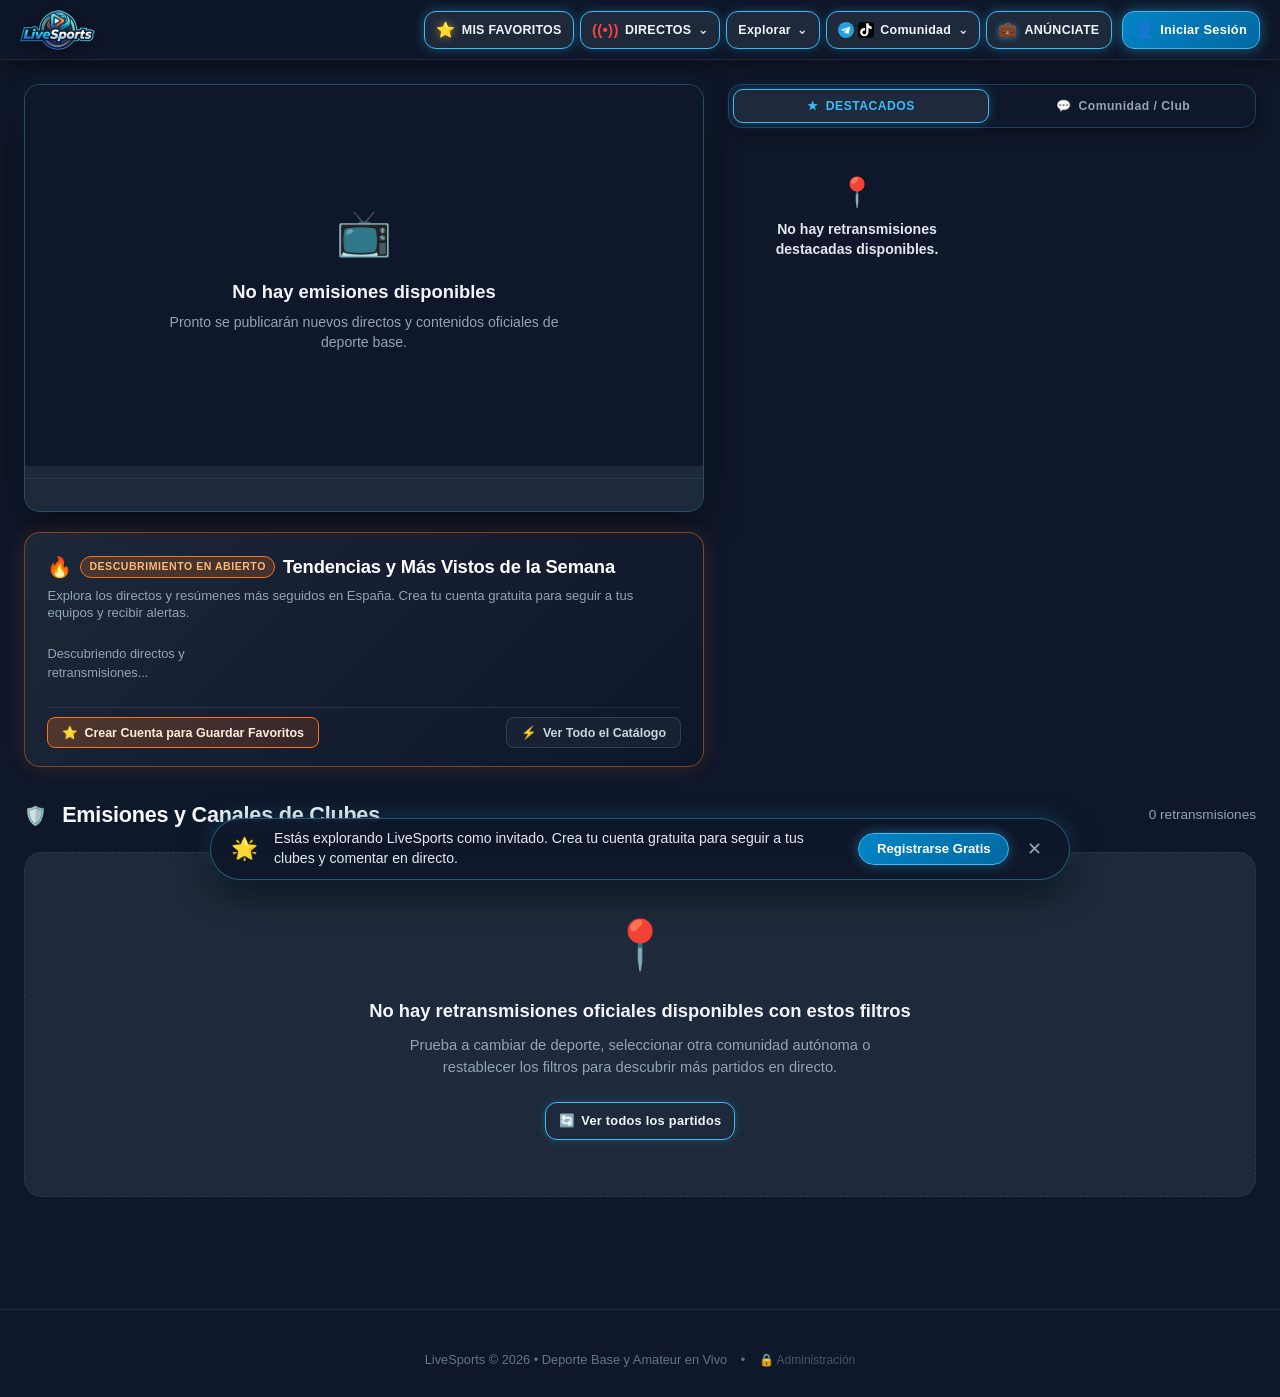
==== commit 2695ba1b: "feat: merge filter menus into tabbed dropdown and add dual-logo community menu" ====
--- a/public/index.html
+++ b/public/index.html
@@ -142,71 +142,148 @@
           </div>
         </div>
 
-        <!-- 3. [ DEPORTES ⌄ ] -->
-        <div class="capsule-dropdown-wrap" id="wrap-dropdown-sports">
-          <button type="button" class="capsule-btn" id="btn-capsule-sports" aria-expanded="false" aria-haspopup="true">
-            <span class="capsule-btn-text">DEPORTES</span>
+        <!-- 3. [ EXPLORAR ⌄ ] (Combinado: Por Deporte / Por Región) -->
+        <div class="capsule-dropdown-wrap" id="wrap-dropdown-explore">
+          <button type="button" class="capsule-btn" id="btn-capsule-explore" aria-expanded="false" aria-haspopup="true" title="Explorar partidos por deporte y región">
+            <span class="capsule-btn-text" id="label-capsule-explore">Explorar</span>
             <span class="capsule-btn-arrow">⌄</span>
           </button>
-          <div class="floating-dropdown-menu sports-floating-menu" id="menu-sports" role="menu">
-            <button type="button" class="dropdown-item active" data-sport="all" onclick="selectSportFilter('all')">
-              <span class="item-icon">🏅</span> <span>Todos los Deportes</span>
-            </button>
-            <button type="button" class="dropdown-item" data-sport="futbol" onclick="selectSportFilter('futbol')">
-              <span class="item-icon">⚽</span> <span>Fútbol</span>
-            </button>
-            <!-- Boxeo y deportes de contacto (Jerárquico) -->
-            <div class="dropdown-item-submenu-wrap" id="wrap-sport-contacto">
-              <button type="button" class="dropdown-item dropdown-item-parent" data-sport="contacto" onclick="selectSportFilter('contacto', 'all', event)" onmouseenter="openSportSubmenu('contacto')">
-                <span class="item-icon">🥊</span> <span>Boxeo y deportes de contacto</span>
-                <span class="submenu-arrow">›</span>
+          
+          <!-- Elementos de compatibilidad no visibles para selectores legacy -->
+          <div id="wrap-dropdown-sports" style="display:none;" aria-hidden="true">
+            <button id="btn-capsule-sports" type="button"><span class="capsule-btn-text"></span><span class="capsule-btn-arrow"></span></button>
+          </div>
+          <div id="wrap-dropdown-geo" style="display:none;" aria-hidden="true">
+            <button id="btn-capsule-geo" type="button"><span id="label-capsule-geo"></span><span class="capsule-btn-arrow"></span></button>
+          </div>
+
+          <div class="floating-dropdown-menu explore-floating-menu" id="menu-explore" role="menu">
+            <!-- Pestañas superiores del menú combinado -->
+            <div class="explore-tabs-header" role="tablist">
+              <button type="button" class="explore-tab-btn active" id="tab-btn-sports" role="tab" aria-selected="true" onclick="switchExploreTab('sports', event)">
+                <span class="tab-icon">🏅</span> <span>Por Deporte</span>
               </button>
-              <div class="dropdown-submenu" id="submenu-contacto" role="menu">
-                <button type="button" class="dropdown-item sub-item" data-sport="contacto" data-discipline="all" onclick="selectSportFilter('contacto', 'all', event)">
-                  <span class="item-icon">🥊</span> <span>Todos (Boxeo y Contacto)</span>
+              <button type="button" class="explore-tab-btn" id="tab-btn-geo" role="tab" aria-selected="false" onclick="switchExploreTab('geo', event)">
+                <span class="tab-icon">📍</span> <span>Por Región</span>
+              </button>
+            </div>
+
+            <!-- Panel 1: Listado completo de deportes -->
+            <div class="explore-tab-panel active" id="tab-panel-sports" role="tabpanel" aria-labelledby="tab-btn-sports">
+              <div class="explore-tab-items-wrap" id="menu-sports">
+                <button type="button" class="dropdown-item active" data-sport="all" onclick="selectSportFilter('all')">
+                  <span class="item-icon">🏅</span> <span>Todos los Deportes</span>
                 </button>
-                <button type="button" class="dropdown-item sub-item" data-sport="contacto" data-discipline="boxeo" onclick="selectSportFilter('contacto', 'boxeo', event)">
-                  <span class="item-icon">🥊</span> <span>Boxeo</span>
+                <button type="button" class="dropdown-item" data-sport="futbol" onclick="selectSportFilter('futbol')">
+                  <span class="item-icon">⚽</span> <span>Fútbol</span>
                 </button>
-                <button type="button" class="dropdown-item sub-item" data-sport="contacto" data-discipline="mma" onclick="selectSportFilter('contacto', 'mma', event)">
-                  <span class="item-icon">🥋</span> <span>MMA</span>
+                <!-- Boxeo y deportes de contacto (Jerárquico) -->
+                <div class="dropdown-item-submenu-wrap" id="wrap-sport-contacto">
+                  <button type="button" class="dropdown-item dropdown-item-parent" data-sport="contacto" onclick="selectSportFilter('contacto', 'all', event)" onmouseenter="openSportSubmenu('contacto')">
+                    <span class="item-icon">🥊</span> <span>Boxeo y deportes de contacto</span>
+                    <span class="submenu-arrow">›</span>
+                  </button>
+                  <div class="dropdown-submenu" id="submenu-contacto" role="menu">
+                    <button type="button" class="dropdown-item sub-item" data-sport="contacto" data-discipline="all" onclick="selectSportFilter('contacto', 'all', event)">
+                      <span class="item-icon">🥊</span> <span>Todos (Boxeo y Contacto)</span>
+                    </button>
+                    <button type="button" class="dropdown-item sub-item" data-sport="contacto" data-discipline="boxeo" onclick="selectSportFilter('contacto', 'boxeo', event)">
+                      <span class="item-icon">🥊</span> <span>Boxeo</span>
+                    </button>
+                    <button type="button" class="dropdown-item sub-item" data-sport="contacto" data-discipline="mma" onclick="selectSportFilter('contacto', 'mma', event)">
+                      <span class="item-icon">🥋</span> <span>MMA</span>
+                    </button>
+                    <button type="button" class="dropdown-item sub-item" data-sport="contacto" data-discipline="kickboxing" onclick="selectSportFilter('contacto', 'kickboxing', event)">
+                      <span class="item-icon">🦵</span> <span>Kickboxing</span>
+                    </button>
+                    <button type="button" class="dropdown-item sub-item" data-sport="contacto" data-discipline="muay_thai" onclick="selectSportFilter('contacto', 'muay_thai', event)">
+                      <span class="item-icon">🥊</span> <span>Muay Thai</span>
+                    </button>
+                  </div>
+                </div>
+                <button type="button" class="dropdown-item" data-sport="baloncesto" onclick="selectSportFilter('baloncesto')">
+                  <span class="item-icon">🏀</span> <span>Baloncesto</span>
                 </button>
-                <button type="button" class="dropdown-item sub-item" data-sport="contacto" data-discipline="kickboxing" onclick="selectSportFilter('contacto', 'kickboxing', event)">
-                  <span class="item-icon">🦵</span> <span>Kickboxing</span>
+                <button type="button" class="dropdown-item" data-sport="voleibol" onclick="selectSportFilter('voleibol')">
+                  <span class="item-icon">🏐</span> <span>Voleibol</span>
                 </button>
-                <button type="button" class="dropdown-item sub-item" data-sport="contacto" data-discipline="muay_thai" onclick="selectSportFilter('contacto', 'muay_thai', event)">
-                  <span class="item-icon">🥊</span> <span>Muay Thai</span>
+                <button type="button" class="dropdown-item" data-sport="balonmano" onclick="selectSportFilter('balonmano')">
+                  <span class="item-icon">🤾</span> <span>Balonmano</span>
                 </button>
-              </div>
-            </div>
-            <button type="button" class="dropdown-item" data-sport="baloncesto" onclick="selectSportFilter('baloncesto')">
-              <span class="item-icon">🏀</span> <span>Baloncesto</span>
-            </button>
-            <button type="button" class="dropdown-item" data-sport="voleibol" onclick="selectSportFilter('voleibol')">
-              <span class="item-icon">🏐</span> <span>Voleibol</span>
-            </button>
-            <button type="button" class="dropdown-item" data-sport="balonmano" onclick="selectSportFilter('balonmano')">
-              <span class="item-icon">🤾</span> <span>Balonmano</span>
-            </button>
-            <button type="button" class="dropdown-item" data-sport="otros" onclick="selectSportFilter('otros')">
-              <span class="item-icon">🎾</span> <span>Otros</span>
-            </button>
-          </div>
-        </div>
-
-        <!-- 4. [ 🇪🇸 Toda España ⌄ ] -->
-        <div class="capsule-dropdown-wrap" id="wrap-dropdown-geo">
-          <button type="button" class="capsule-btn" id="btn-capsule-geo" aria-expanded="false" aria-haspopup="true">
-            <span class="capsule-btn-text" id="label-capsule-geo">🇪🇸 Toda España</span>
+                <button type="button" class="dropdown-item" data-sport="otros" onclick="selectSportFilter('otros')">
+                  <span class="item-icon">🎾</span> <span>Otros</span>
+                </button>
+              </div>
+            </div>
+
+            <!-- Panel 2: Listado de regiones / CCAA -->
+            <div class="explore-tab-panel" id="tab-panel-geo" role="tabpanel" aria-labelledby="tab-btn-geo" style="display: none;">
+              <div class="explore-tab-items-wrap" id="menu-geo">
+                <button type="button" class="dropdown-item active" data-ccaa="all" onclick="selectGeoCcaa('all')">
+                  <span class="item-icon">🇪🇸</span> <span>Toda España</span>
+                </button>
+                <div class="dropdown-divider"></div>
+                <div class="geo-menu-scrollable" id="geo-menu-list">
+                  <!-- Comunidades Autónomas inyectadas por JS -->
+                </div>
+              </div>
+            </div>
+          </div>
+        </div>
+
+        <!-- 4. [ COMUNIDAD ⌄ ] (Telegram & TikTok) -->
+        <div class="capsule-dropdown-wrap" id="wrap-dropdown-community">
+          <button type="button" class="capsule-btn btn-community-capsule" id="btn-capsule-community" aria-expanded="false" aria-haspopup="true" title="Comunidad oficial de LiveSports en redes">
+            <span class="community-nav-icons">
+              <!-- Telegram Logo SVG -->
+              <svg class="social-icon-telegram" width="16" height="16" viewBox="0 0 24 24" fill="none" xmlns="http://www.w3.org/2000/svg" aria-hidden="true">
+                <circle cx="12" cy="12" r="12" fill="#24A1DE"/>
+                <path d="M17.894 8.221l-1.97 9.28c-.145.658-.537.818-1.084.508l-3-2.21-1.446 1.394c-.14.18-.357.295-.6.295l.213-3.053 5.56-5.023c.242-.213-.054-.333-.373-.121l-6.871 4.326-2.962-.924c-.643-.204-.657-.643.136-.953l11.57-4.461c.536-.194 1.006.131.832.946z" fill="#ffffff"/>
+              </svg>
+              <!-- TikTok Logo SVG -->
+              <svg class="social-icon-tiktok" width="16" height="16" viewBox="0 0 24 24" fill="none" xmlns="http://www.w3.org/2000/svg" aria-hidden="true">
+                <rect width="24" height="24" rx="5" fill="#010101"/>
+                <path d="M19.59 6.69a4.83 4.83 0 0 1-3.77-4.25V2h-3.45v13.67a2.89 2.89 0 0 1-5.2 1.74 2.89 2.89 0 0 1 2.31-4.63c.34 0 .66.06.96.17V8.92a6.34 6.34 0 0 0-.96-.07A6.33 6.33 0 0 0 3.12 15.2 6.33 6.33 0 0 0 9.45 21.5a6.33 6.33 0 0 0 6.33-6.33V8.89a8.18 8.18 0 0 0 4.79 1.54V6.99c-.33 0-.66-.1-.98-.3z" fill="#ffffff"/>
+              </svg>
+            </span>
+            <span class="capsule-btn-text">Comunidad</span>
             <span class="capsule-btn-arrow">⌄</span>
           </button>
-          <div class="floating-dropdown-menu geo-floating-menu" id="menu-geo" role="menu">
-            <button type="button" class="dropdown-item active" data-ccaa="all" onclick="selectGeoCcaa('all')">
-              <span class="item-icon">🇪🇸</span> <span>Toda España</span>
-            </button>
+          <div class="floating-dropdown-menu community-floating-menu" id="menu-community" role="menu">
+            <!-- Fila 1: Telegram -->
+            <div class="community-menu-row">
+              <div class="community-row-icon community-icon-telegram">
+                <svg width="22" height="22" viewBox="0 0 24 24" fill="none" xmlns="http://www.w3.org/2000/svg" aria-hidden="true">
+                  <circle cx="12" cy="12" r="12" fill="#24A1DE"/>
+                  <path d="M17.894 8.221l-1.97 9.28c-.145.658-.537.818-1.084.508l-3-2.21-1.446 1.394c-.14.18-.357.295-.6.295l.213-3.053 5.56-5.023c.242-.213-.054-.333-.373-.121l-6.871 4.326-2.962-.924c-.643-.204-.657-.643.136-.953l11.57-4.461c.536-.194 1.006.131.832.946z" fill="#ffffff"/>
+                </svg>
+              </div>
+              <div class="community-row-info">
+                <div class="community-row-title">Canal de Telegram</div>
+                <div class="community-row-subtitle">Alertas y directos al instante</div>
+              </div>
+              <a href="https://t.me/livesports_es" target="_blank" rel="noopener noreferrer" class="community-row-btn community-btn-telegram" title="Unirme al canal de Telegram de LiveSports">
+                Unirme
+              </a>
+            </div>
+
             <div class="dropdown-divider"></div>
-            <div class="geo-menu-scrollable" id="geo-menu-list">
-              <!-- Comunidades Autónomas inyectadas por JS -->
+
+            <!-- Fila 2: TikTok -->
+            <div class="community-menu-row">
+              <div class="community-row-icon community-icon-tiktok">
+                <svg width="22" height="22" viewBox="0 0 24 24" fill="none" xmlns="http://www.w3.org/2000/svg" aria-hidden="true">
+                  <rect width="24" height="24" rx="5" fill="#010101"/>
+                  <path d="M19.59 6.69a4.83 4.83 0 0 1-3.77-4.25V2h-3.45v13.67a2.89 2.89 0 0 1-5.2 1.74 2.89 2.89 0 0 1 2.31-4.63c.34 0 .66.06.96.17V8.92a6.34 6.34 0 0 0-.96-.07A6.33 6.33 0 0 0 3.12 15.2 6.33 6.33 0 0 0 9.45 21.5a6.33 6.33 0 0 0 6.33-6.33V8.89a8.18 8.18 0 0 0 4.79 1.54V6.99c-.33 0-.66-.1-.98-.3z" fill="#ffffff"/>
+                </svg>
+              </div>
+              <div class="community-row-info">
+                <div class="community-row-title">TikTok Oficial</div>
+                <div class="community-row-subtitle">Highlights, reels y mejores jugadas</div>
+              </div>
+              <a href="https://www.tiktok.com/@livesports_es" target="_blank" rel="noopener noreferrer" class="community-row-btn community-btn-tiktok" title="Seguir a LiveSports en TikTok">
+                Seguir
+              </a>
             </div>
           </div>
         </div>
--- a/public/css/styles.css
+++ b/public/css/styles.css
@@ -600,6 +600,211 @@
 .geo-menu-scrollable::-webkit-scrollbar-thumb {
   background: rgba(56, 189, 248, 0.3);
   border-radius: 4px;
+}
+
+/* ----------------- Explorar: Menú Desplegable con Pestañas (Tabs) ----------------- */
+.explore-floating-menu {
+  min-width: 290px;
+  max-width: 330px;
+  padding: 0;
+  overflow: hidden;
+  border-radius: 14px;
+  background: #1e293b;
+  border: 1px solid #38bdf8;
+  box-shadow: 0 16px 36px rgba(0, 0, 0, 0.85), 0 0 16px rgba(56, 189, 248, 0.25);
+}
+
+.explore-tabs-header {
+  display: flex;
+  background: #0f172a;
+  border-bottom: 1px solid rgba(56, 189, 248, 0.25);
+  padding: 6px;
+  gap: 6px;
+}
+
+.explore-tab-btn {
+  flex: 1;
+  display: inline-flex;
+  align-items: center;
+  justify-content: center;
+  gap: 6px;
+  padding: 8px 10px;
+  background: transparent;
+  border: 1px solid transparent;
+  border-radius: 8px;
+  color: #94a3b8;
+  font-family: inherit;
+  font-size: 0.8rem;
+  font-weight: 700;
+  cursor: pointer;
+  transition: var(--transition-standard);
+  white-space: nowrap;
+}
+
+.explore-tab-btn:hover {
+  color: #e2e8f0;
+  background: rgba(56, 189, 248, 0.1);
+  border-color: rgba(56, 189, 248, 0.2);
+}
+
+.explore-tab-btn.active {
+  background: rgba(56, 189, 248, 0.18);
+  border-color: #38bdf8;
+  color: #38bdf8;
+  box-shadow: 0 0 10px rgba(56, 189, 248, 0.3);
+}
+
+.explore-tab-panel {
+  padding: 0.5rem;
+  max-height: 340px;
+  overflow-y: auto;
+  -webkit-overflow-scrolling: touch;
+}
+
+.explore-tab-panel::-webkit-scrollbar {
+  width: 5px;
+}
+.explore-tab-panel::-webkit-scrollbar-thumb {
+  background: rgba(56, 189, 248, 0.3);
+  border-radius: 4px;
+}
+
+.explore-tab-items-wrap {
+  display: flex;
+  flex-direction: column;
+  gap: 0.2rem;
+}
+
+/* ----------------- Comunidad: Botón Cápsula y Desplegable (Telegram & TikTok) ----------------- */
+.btn-community-capsule {
+  display: inline-flex;
+  align-items: center;
+  gap: 0.4rem;
+}
+
+.community-nav-icons {
+  display: inline-flex;
+  align-items: center;
+  gap: 4px;
+  flex-shrink: 0;
+}
+
+.community-nav-icons svg {
+  display: block;
+  flex-shrink: 0;
+  border-radius: 4px;
+  transition: transform 0.2s ease;
+}
+
+.capsule-btn:hover .community-nav-icons svg {
+  transform: scale(1.1);
+}
+
+.community-floating-menu {
+  min-width: 320px;
+  padding: 0.75rem;
+  border-radius: 14px;
+  background: #1e293b;
+  border: 1px solid #38bdf8;
+  box-shadow: 0 16px 36px rgba(0, 0, 0, 0.85), 0 0 16px rgba(56, 189, 248, 0.25);
+}
+
+.community-menu-row {
+  display: flex;
+  align-items: center;
+  gap: 12px;
+  padding: 8px 10px;
+  border-radius: 10px;
+  transition: background 0.18s ease;
+}
+
+.community-menu-row:hover {
+  background: rgba(56, 189, 248, 0.08);
+}
+
+.community-row-icon {
+  width: 36px;
+  height: 36px;
+  border-radius: 10px;
+  display: flex;
+  align-items: center;
+  justify-content: center;
+  flex-shrink: 0;
+}
+
+.community-icon-telegram {
+  background: rgba(36, 161, 222, 0.15);
+  border: 1px solid rgba(36, 161, 222, 0.35);
+}
+
+.community-icon-tiktok {
+  background: rgba(254, 44, 85, 0.12);
+  border: 1px solid rgba(254, 44, 85, 0.35);
+}
+
+.community-row-info {
+  flex: 1;
+  min-width: 0;
+  display: flex;
+  flex-direction: column;
+  gap: 2px;
+}
+
+.community-row-title {
+  font-size: 0.85rem;
+  font-weight: 700;
+  color: #f8fafc;
+  line-height: 1.2;
+}
+
+.community-row-subtitle {
+  font-size: 0.72rem;
+  color: #94a3b8;
+  line-height: 1.3;
+}
+
+.community-row-btn {
+  display: inline-flex;
+  align-items: center;
+  justify-content: center;
+  padding: 6px 14px;
+  font-size: 0.76rem;
+  font-weight: 700;
+  border-radius: 8px;
+  text-decoration: none;
+  cursor: pointer;
+  transition: all 0.2s ease;
+  white-space: nowrap;
+  flex-shrink: 0;
+}
+
+.community-btn-telegram {
+  background: linear-gradient(135deg, #24A1DE 0%, #1e87bb 100%);
+  color: #ffffff !important;
+  box-shadow: 0 2px 8px rgba(36, 161, 222, 0.35);
+  border: 1px solid #24A1DE;
+}
+
+.community-btn-telegram:hover {
+  background: linear-gradient(135deg, #2ab1f5 0%, #24A1DE 100%);
+  color: #ffffff !important;
+  box-shadow: 0 4px 14px rgba(36, 161, 222, 0.6);
+  transform: translateY(-1px);
+}
+
+.community-btn-tiktok {
+  background: linear-gradient(135deg, #010101 0%, #1f1f1f 100%);
+  color: #ffffff !important;
+  border: 1px solid #fe2c55;
+  box-shadow: 0 2px 8px rgba(254, 44, 85, 0.35);
+}
+
+.community-btn-tiktok:hover {
+  background: linear-gradient(135deg, #fe2c55 0%, #25F4EE 100%);
+  color: #ffffff !important;
+  border-color: #ffffff;
+  box-shadow: 0 4px 14px rgba(254, 44, 85, 0.6);
+  transform: translateY(-1px);
 }
 
 /* ----------------- Sub-Hero / Alertas ----------------- */
@@ -2344,48 +2549,59 @@
 @media (min-width: 768px) and (max-width: 1023px) {
   .header-container,
   .nav-container {
-    padding: 0 max(0.65rem, env(safe-area-inset-right, 0px)) 0 max(0.65rem, env(safe-area-inset-left, 0px));
-    gap: 6px;
+    padding: 0 max(0.5rem, env(safe-area-inset-right, 0px)) 0 max(0.5rem, env(safe-area-inset-left, 0px));
+    gap: 4px;
   }
 
   .brand-wrapper {
-    gap: 0.45rem;
+    gap: 0.35rem;
     flex-shrink: 0;
   }
 
   .brand-logo,
   .brand-logo-img {
-    height: 38px;
-    max-height: 40px;
+    height: 36px;
+    max-height: 38px;
     width: auto;
     object-fit: contain;
   }
 
   .capsule-nav-group {
     gap: 4px !important;
+    flex-wrap: nowrap !important;
   }
 
   .capsule-nav-group .capsule-btn {
     height: 34px !important;
     line-height: 34px !important;
     font-size: 0.72rem !important;
-    padding: 0 0.45rem !important;
+    padding: 0 0.42rem !important;
     gap: 0.25rem !important;
     border-radius: 9px !important;
+    white-space: nowrap !important;
+  }
+
+  .community-nav-icons {
+    gap: 3px !important;
+  }
+
+  .community-nav-icons svg {
+    width: 13px !important;
+    height: 13px !important;
   }
 
   .account-capsule-btn {
     height: 34px;
     line-height: 34px;
-    font-size: 0.74rem;
-    padding: 0 0.55rem;
-    gap: 0.3rem;
-    max-width: 115px;
+    font-size: 0.72rem;
+    padding: 0 0.45rem;
+    gap: 0.25rem;
+    max-width: 108px;
     border-radius: 9px;
   }
 
   .account-capsule-btn .account-btn-label {
-    max-width: 65px;
+    max-width: 60px;
   }
 }
 
@@ -2395,7 +2611,7 @@
   .header-container,
   .nav-container {
     padding: 0 max(1.25rem, env(safe-area-inset-right, 0px)) 0 max(1.25rem, env(safe-area-inset-left, 0px));
-    gap: 12px;
+    gap: 10px;
   }
 
   .brand-wrapper {
@@ -2412,15 +2628,17 @@
   }
 
   .capsule-nav-group {
-    gap: 8px !important;
+    gap: 6px !important;
+    flex-wrap: nowrap !important;
   }
 
   .capsule-nav-group .capsule-btn {
     height: 38px !important;
     line-height: 38px !important;
-    font-size: 0.8rem !important;
-    padding: 0 0.8rem !important;
+    font-size: 0.78rem !important;
+    padding: 0 0.7rem !important;
     border-radius: 12px !important;
+    white-space: nowrap !important;
   }
 
   .account-capsule-btn {
@@ -2551,6 +2769,17 @@
     display: block !important;
   }
 
+  .capsule-nav-group .explore-floating-menu,
+  .capsule-nav-group .community-floating-menu {
+    width: 100% !important;
+    max-width: 100% !important;
+    box-sizing: border-box !important;
+  }
+
+  .capsule-nav-group .community-menu-row {
+    padding: 8px 6px !important;
+  }
+
   /* Botón de usuario en formato compacto */
   .account-capsule-btn {
     height: 38px;
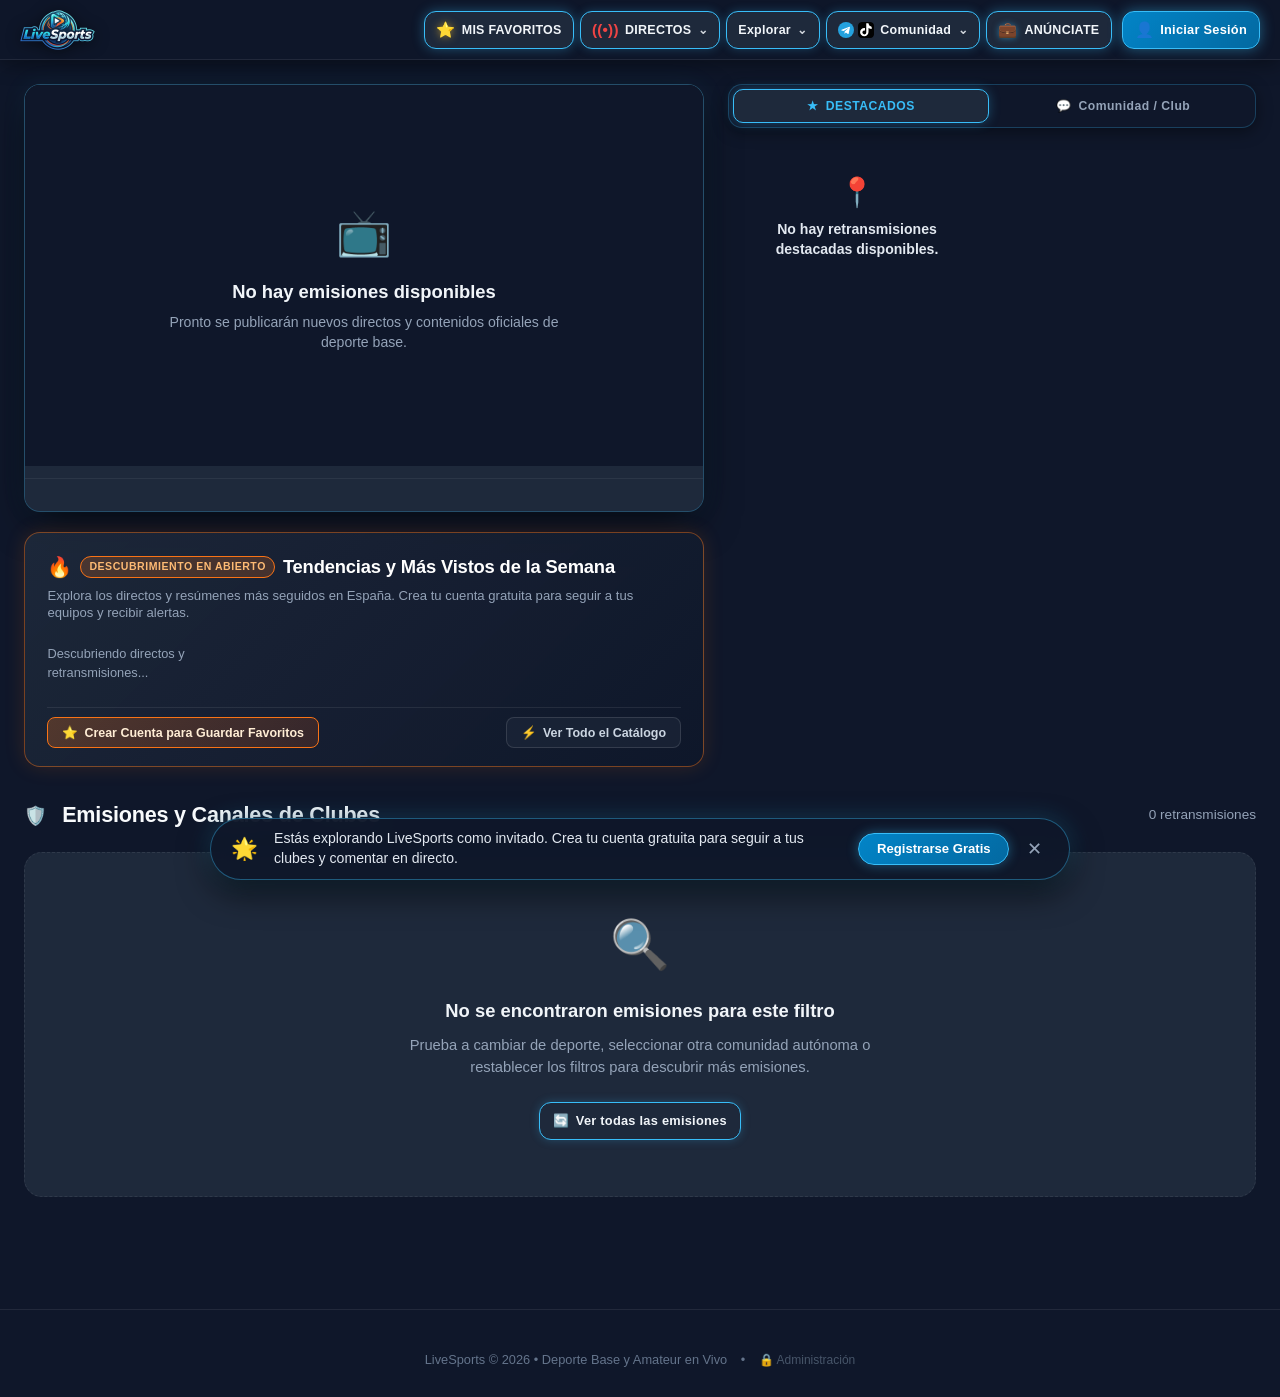
==== commit 4fab991c: "feat: strict sport/region catalog filtering, fix iPad region tabs, and add user email verification f" ====
--- a/public/index.html
+++ b/public/index.html
@@ -160,16 +160,16 @@
           <div class="floating-dropdown-menu explore-floating-menu" id="menu-explore" role="menu">
             <!-- Pestañas superiores del menú combinado -->
             <div class="explore-tabs-header" role="tablist">
-              <button type="button" class="explore-tab-btn active" id="tab-btn-sports" role="tab" aria-selected="true" onclick="switchExploreTab('sports', event)">
+              <button type="button" class="explore-tab-btn active" id="tab-btn-sports" data-tab-target="tab-sports" role="tab" aria-selected="true" onclick="switchExploreTab('tab-sports', event)" onpointerdown="switchExploreTab('tab-sports', event)">
                 <span class="tab-icon">🏅</span> <span>Por Deporte</span>
               </button>
-              <button type="button" class="explore-tab-btn" id="tab-btn-geo" role="tab" aria-selected="false" onclick="switchExploreTab('geo', event)">
+              <button type="button" class="explore-tab-btn" id="tab-btn-geo" data-tab-target="tab-regions" role="tab" aria-selected="false" onclick="switchExploreTab('tab-regions', event)" onpointerdown="switchExploreTab('tab-regions', event)">
                 <span class="tab-icon">📍</span> <span>Por Región</span>
               </button>
             </div>
 
             <!-- Panel 1: Listado completo de deportes -->
-            <div class="explore-tab-panel active" id="tab-panel-sports" role="tabpanel" aria-labelledby="tab-btn-sports">
+            <div class="explore-tab-panel active" id="tab-panel-sports" data-tab-content="tab-sports" role="tabpanel" aria-labelledby="tab-btn-sports">
               <div class="explore-tab-items-wrap" id="menu-sports">
                 <button type="button" class="dropdown-item active" data-sport="all" onclick="selectSportFilter('all')">
                   <span class="item-icon">🏅</span> <span>Todos los Deportes</span>
@@ -217,7 +217,7 @@
             </div>
 
             <!-- Panel 2: Listado de regiones / CCAA -->
-            <div class="explore-tab-panel" id="tab-panel-geo" role="tabpanel" aria-labelledby="tab-btn-geo" style="display: none;">
+            <div class="explore-tab-panel" id="tab-panel-geo" data-tab-content="tab-regions" role="tabpanel" aria-labelledby="tab-btn-geo" style="display: none;">
               <div class="explore-tab-items-wrap" id="menu-geo">
                 <button type="button" class="dropdown-item active" data-ccaa="all" onclick="selectGeoCcaa('all')">
                   <span class="item-icon">🇪🇸</span> <span>Toda España</span>
@@ -262,7 +262,7 @@
                 <div class="community-row-title">Canal de Telegram</div>
                 <div class="community-row-subtitle">Alertas y directos al instante</div>
               </div>
-              <a href="https://t.me/livesports_es" target="_blank" rel="noopener noreferrer" class="community-row-btn community-btn-telegram" title="Unirme al canal de Telegram de LiveSports">
+              <a href="https://t.me/alicanteparadisestudios" target="_blank" rel="noopener noreferrer" class="community-row-btn community-btn-telegram" title="Unirme al canal de Telegram oficial de Alicante Paradise Studios">
                 Unirme
               </a>
             </div>
@@ -281,7 +281,7 @@
                 <div class="community-row-title">TikTok Oficial</div>
                 <div class="community-row-subtitle">Highlights, reels y mejores jugadas</div>
               </div>
-              <a href="https://www.tiktok.com/@livesports_es" target="_blank" rel="noopener noreferrer" class="community-row-btn community-btn-tiktok" title="Seguir a LiveSports en TikTok">
+              <a href="https://www.tiktok.com/@alicante.paradise.studio" target="_blank" rel="noopener noreferrer" class="community-row-btn community-btn-tiktok" title="Seguir a Alicante Paradise Studio en TikTok">
                 Seguir
               </a>
             </div>
--- a/public/css/styles.css
+++ b/public/css/styles.css
@@ -604,22 +604,29 @@
 
 /* ----------------- Explorar: Menú Desplegable con Pestañas (Tabs) ----------------- */
 .explore-floating-menu {
-  min-width: 290px;
-  max-width: 330px;
-  padding: 0;
+  min-width: 300px;
+  max-width: 340px;
+  padding: 0.65rem 0.65rem 0.4rem;
   overflow: hidden;
-  border-radius: 14px;
+  border-radius: 16px;
   background: #1e293b;
   border: 1px solid #38bdf8;
   box-shadow: 0 16px 36px rgba(0, 0, 0, 0.85), 0 0 16px rgba(56, 189, 248, 0.25);
+  pointer-events: auto;
+  z-index: 1002;
 }
 
 .explore-tabs-header {
-  display: flex;
-  background: #0f172a;
-  border-bottom: 1px solid rgba(56, 189, 248, 0.25);
-  padding: 6px;
+  background: rgba(255, 255, 255, 0.06);
+  padding: 4px;
+  border-radius: 20px;
+  display: flex;
   gap: 6px;
+  margin-bottom: 0.4rem;
+  border: 1px solid rgba(255, 255, 255, 0.08);
+  position: relative;
+  z-index: 2;
+  pointer-events: auto;
 }
 
 .explore-tab-btn {
@@ -628,30 +635,46 @@
   align-items: center;
   justify-content: center;
   gap: 6px;
-  padding: 8px 10px;
+  min-height: 40px;
+  padding: 8px 16px;
   background: transparent;
-  border: 1px solid transparent;
-  border-radius: 8px;
+  border: none;
+  border-radius: 16px;
   color: #94a3b8;
   font-family: inherit;
-  font-size: 0.8rem;
-  font-weight: 700;
+  font-size: 13px;
+  font-weight: 600;
   cursor: pointer;
-  transition: var(--transition-standard);
+  transition: all 0.2s cubic-bezier(0.16, 1, 0.3, 1);
   white-space: nowrap;
+  outline: none;
+  user-select: none;
+  -webkit-tap-highlight-color: transparent;
+  touch-action: manipulation;
+  pointer-events: auto;
 }
 
 .explore-tab-btn:hover {
-  color: #e2e8f0;
-  background: rgba(56, 189, 248, 0.1);
-  border-color: rgba(56, 189, 248, 0.2);
+  color: #f1f5f9;
+  background: rgba(255, 255, 255, 0.04);
+  box-shadow: 0 0 12px rgba(56, 189, 248, 0.2);
 }
 
 .explore-tab-btn.active {
-  background: rgba(56, 189, 248, 0.18);
-  border-color: #38bdf8;
-  color: #38bdf8;
-  box-shadow: 0 0 10px rgba(56, 189, 248, 0.3);
+  background: #0088cc;
+  color: #ffffff;
+  font-weight: 600;
+  box-shadow: 0 2px 8px rgba(0, 136, 204, 0.4);
+}
+
+.explore-tab-btn .tab-icon {
+  font-size: 14px;
+  display: inline-block;
+  transition: transform 0.2s ease;
+}
+
+.explore-tab-btn.active .tab-icon {
+  transform: scale(1.08);
 }
 
 .explore-tab-panel {
@@ -659,6 +682,9 @@
   max-height: 340px;
   overflow-y: auto;
   -webkit-overflow-scrolling: touch;
+  position: relative;
+  z-index: 1;
+  pointer-events: auto;
 }
 
 .explore-tab-panel::-webkit-scrollbar {
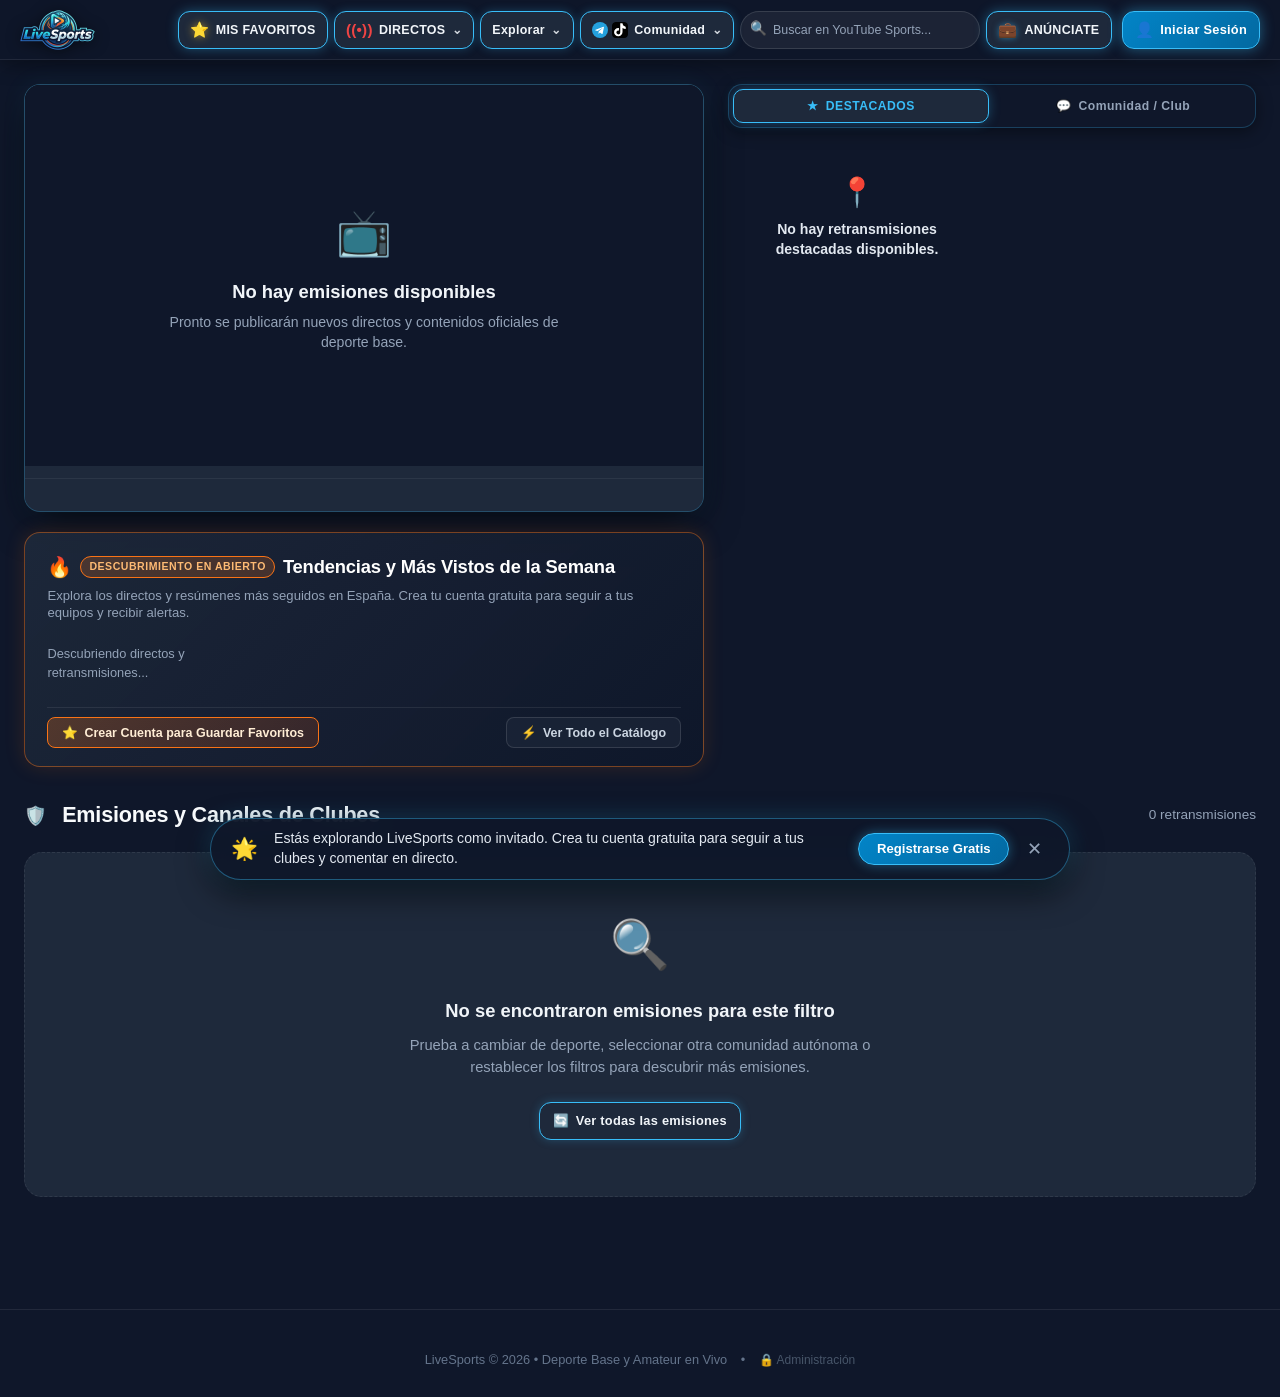
==== commit c1e7f7d2: "feat: add global YouTube sports search with ephemeral non-favoritable external results" ====
--- a/public/index.html
+++ b/public/index.html
@@ -43,7 +43,7 @@
         if (typeof state !== 'undefined' && state && state.currentUser) {
           u = state.currentUser;
         } else {
-          u = JSON.parse(localStorage.getItem('livesports_current_user') || localStorage.getItem('sportslive_current_user') || 'null');
+          u = JSON.parse(localStorage.getItem('sportlive_user') || localStorage.getItem('livesports_current_user') || localStorage.getItem('sportslive_current_user') || 'null');
         }
       } catch (_) {
         u = null;
@@ -224,7 +224,63 @@
                 </button>
                 <div class="dropdown-divider"></div>
                 <div class="geo-menu-scrollable" id="geo-menu-list">
-                  <!-- Comunidades Autónomas inyectadas por JS -->
+                  <button type="button" class="dropdown-item" data-ccaa="andalucia" onclick="selectGeoCcaa('andalucia')">
+                    <span class="item-icon">📍</span> <span>Andalucía</span>
+                  </button>
+                  <button type="button" class="dropdown-item" data-ccaa="aragon" onclick="selectGeoCcaa('aragon')">
+                    <span class="item-icon">📍</span> <span>Aragón</span>
+                  </button>
+                  <button type="button" class="dropdown-item" data-ccaa="asturias" onclick="selectGeoCcaa('asturias')">
+                    <span class="item-icon">📍</span> <span>Principado de Asturias</span>
+                  </button>
+                  <button type="button" class="dropdown-item" data-ccaa="baleares" onclick="selectGeoCcaa('baleares')">
+                    <span class="item-icon">📍</span> <span>Islas Baleares</span>
+                  </button>
+                  <button type="button" class="dropdown-item" data-ccaa="canarias" onclick="selectGeoCcaa('canarias')">
+                    <span class="item-icon">📍</span> <span>Canarias</span>
+                  </button>
+                  <button type="button" class="dropdown-item" data-ccaa="cantabria" onclick="selectGeoCcaa('cantabria')">
+                    <span class="item-icon">📍</span> <span>Cantabria</span>
+                  </button>
+                  <button type="button" class="dropdown-item" data-ccaa="castilla-la-mancha" onclick="selectGeoCcaa('castilla-la-mancha')">
+                    <span class="item-icon">📍</span> <span>Castilla-La Mancha</span>
+                  </button>
+                  <button type="button" class="dropdown-item" data-ccaa="castilla-y-leon" onclick="selectGeoCcaa('castilla-y-leon')">
+                    <span class="item-icon">📍</span> <span>Castilla y León</span>
+                  </button>
+                  <button type="button" class="dropdown-item" data-ccaa="cataluna" onclick="selectGeoCcaa('cataluna')">
+                    <span class="item-icon">📍</span> <span>Cataluña</span>
+                  </button>
+                  <button type="button" class="dropdown-item" data-ccaa="comunidad-valenciana" onclick="selectGeoCcaa('comunidad-valenciana')">
+                    <span class="item-icon">📍</span> <span>Comunitat Valenciana</span>
+                  </button>
+                  <button type="button" class="dropdown-item" data-ccaa="extremadura" onclick="selectGeoCcaa('extremadura')">
+                    <span class="item-icon">📍</span> <span>Extremadura</span>
+                  </button>
+                  <button type="button" class="dropdown-item" data-ccaa="galicia" onclick="selectGeoCcaa('galicia')">
+                    <span class="item-icon">📍</span> <span>Galicia</span>
+                  </button>
+                  <button type="button" class="dropdown-item" data-ccaa="madrid" onclick="selectGeoCcaa('madrid')">
+                    <span class="item-icon">📍</span> <span>Comunidad de Madrid</span>
+                  </button>
+                  <button type="button" class="dropdown-item" data-ccaa="murcia" onclick="selectGeoCcaa('murcia')">
+                    <span class="item-icon">📍</span> <span>Región de Murcia</span>
+                  </button>
+                  <button type="button" class="dropdown-item" data-ccaa="navarra" onclick="selectGeoCcaa('navarra')">
+                    <span class="item-icon">📍</span> <span>Comunidad Foral de Navarra</span>
+                  </button>
+                  <button type="button" class="dropdown-item" data-ccaa="pais-vasco" onclick="selectGeoCcaa('pais-vasco')">
+                    <span class="item-icon">📍</span> <span>País Vasco</span>
+                  </button>
+                  <button type="button" class="dropdown-item" data-ccaa="la-rioja" onclick="selectGeoCcaa('la-rioja')">
+                    <span class="item-icon">📍</span> <span>La Rioja</span>
+                  </button>
+                  <button type="button" class="dropdown-item" data-ccaa="ceuta" onclick="selectGeoCcaa('ceuta')">
+                    <span class="item-icon">📍</span> <span>Ceuta</span>
+                  </button>
+                  <button type="button" class="dropdown-item" data-ccaa="melilla" onclick="selectGeoCcaa('melilla')">
+                    <span class="item-icon">📍</span> <span>Melilla</span>
+                  </button>
                 </div>
               </div>
             </div>
@@ -288,6 +344,24 @@
           </div>
         </div>
 
+        <!-- 4.1. [ 🔍 BUSCADOR GLOBAL YOUTUBE SPORTS ] -->
+        <div class="navbar-search-wrap" id="navbar-search-wrap">
+          <form class="navbar-search-form" id="navbar-search-form" onsubmit="handleGlobalSearchSubmit(event)" role="search">
+            <span class="navbar-search-icon" aria-hidden="true">🔍</span>
+            <input 
+              type="search" 
+              id="search-input" 
+              class="navbar-search-input" 
+              placeholder="Buscar en YouTube Sports..." 
+              autocomplete="off" 
+              enterkeyhint="search"
+              aria-label="Buscar en YouTube Sports"
+              oninput="handleSearchInputChange(this)"
+            >
+            <button type="button" class="navbar-search-clear-btn" id="navbar-search-clear-btn" onclick="clearGlobalSearch()" style="display: none;" title="Limpiar búsqueda" aria-label="Limpiar búsqueda">&times;</button>
+          </form>
+        </div>
+
         <!-- 5. [ + EMITIR PARTIDO ] (Exclusivo para clubes y administradores) -->
         <button type="button" class="capsule-btn btn-broadcast-capsule" id="btn-header-broadcast" onclick="openIngestionModal()" title="Panel de Club / Enviar Emisión de Partido" style="display: none;">
           <span class="capsule-btn-text">+ EMITIR PARTIDO</span>
@@ -564,6 +638,30 @@
         </div>
       </div>
 
+      <!-- SECCIÓN DEDICADA: RESULTADOS EN YOUTUBE SPORTS (Búsqueda global efímera) -->
+      <section class="youtube-search-section" id="youtube-search-section" style="display: none;">
+        <div class="matches-section-header youtube-search-header">
+          <div class="live-header-indicator">
+            <span style="font-size: 1.25rem; margin-right: 0.35rem;">🌐</span>
+            <h2>Resultados en YouTube Sports</h2>
+            <span class="badge-external-search">Emisión Externa</span>
+          </div>
+          <div style="display: flex; align-items: center; gap: 0.75rem;">
+            <span class="matches-count" id="youtube-search-count">0 resultados</span>
+            <button type="button" class="btn-clear-active-filter" onclick="clearGlobalSearch()" title="Cerrar búsqueda de YouTube y volver a la cartelera" style="padding: 4px 10px; font-size: 0.78rem;">
+              <span class="clear-filter-x">✕</span>
+              <span>Cerrar</span>
+            </button>
+          </div>
+        </div>
+        <p class="youtube-search-subtitle" id="youtube-search-subtitle">
+          Resultados deportivos en tiempo real desde YouTube. Los vídeos externos no se almacenan en la plataforma ni pueden añadirse a Favoritos.
+        </p>
+        <div class="matches-grid youtube-search-grid" id="youtube-search-grid" aria-live="polite">
+          <!-- Tarjetas de búsqueda generadas dinámicamente -->
+        </div>
+      </section>
+
       <!-- SECCIÓN CATÁLOGO / EMISIONES POR CLUB -->
       <div class="catalog-section-container" id="catalog-section-container">
         <div class="matches-section-header catalog-section-header" id="catalog-section-header">
--- a/public/css/styles.css
+++ b/public/css/styles.css
@@ -6360,6 +6360,172 @@
   color: #94a3b8;
 }
 
-
-
-
+/* ==========================================================
+   Buscador Global en Navbar y Resultados de YouTube Sports
+   ========================================================== */
+.navbar-search-wrap {
+  display: flex;
+  align-items: center;
+  flex: 0 1 240px;
+  min-width: 150px;
+  max-width: 280px;
+  height: 38px;
+  position: relative;
+  transition: all 0.25s ease;
+}
+
+.navbar-search-form {
+  position: relative;
+  display: flex;
+  align-items: center;
+  width: 100%;
+  height: 100%;
+}
+
+.navbar-search-icon {
+  position: absolute;
+  left: 10px;
+  font-size: 0.85rem;
+  color: #94a3b8;
+  pointer-events: none;
+  z-index: 2;
+  transition: color 0.2s ease;
+}
+
+.navbar-search-input {
+  width: 100%;
+  height: 100%;
+  padding: 0 30px 0 32px !important;
+  background: rgba(255, 255, 255, 0.06) !important;
+  border: 1px solid rgba(255, 255, 255, 0.12) !important;
+  border-radius: 20px !important;
+  color: #ffffff !important;
+  font-size: 0.8rem !important;
+  line-height: 38px !important;
+  outline: none;
+  box-sizing: border-box !important;
+  transition: all 0.22s cubic-bezier(0.16, 1, 0.3, 1) !important;
+}
+
+.navbar-search-input::placeholder {
+  color: #94a3b8 !important;
+  font-size: 0.78rem !important;
+}
+
+.navbar-search-input:focus {
+  background: rgba(15, 23, 42, 0.95) !important;
+  border-color: #38bdf8 !important;
+  box-shadow: 0 0 14px rgba(56, 189, 248, 0.35) !important;
+}
+
+.navbar-search-input:focus ~ .navbar-search-icon {
+  color: #38bdf8;
+}
+
+.navbar-search-clear-btn {
+  position: absolute;
+  right: 8px;
+  top: 50%;
+  transform: translateY(-50%);
+  background: rgba(255, 255, 255, 0.1);
+  border: none;
+  color: #94a3b8;
+  width: 20px;
+  height: 20px;
+  border-radius: 50%;
+  display: inline-flex;
+  align-items: center;
+  justify-content: center;
+  font-size: 0.85rem;
+  line-height: 1;
+  cursor: pointer;
+  padding: 0;
+  z-index: 2;
+  transition: all 0.2s;
+}
+
+.navbar-search-clear-btn:hover {
+  background: rgba(239, 68, 68, 0.2);
+  color: #ef4444;
+}
+
+/* En dispositivos móviles / menú hamburguesa */
+@media (max-width: 767px) {
+  .navbar-search-wrap {
+    width: 100% !important;
+    max-width: 100% !important;
+    flex: 1 1 100% !important;
+    height: 42px !important;
+    margin: 4px 0 8px 0 !important;
+  }
+  .navbar-search-input {
+    height: 42px !important;
+    line-height: 42px !important;
+    font-size: 0.88rem !important;
+  }
+}
+
+/* Sección dedicada de resultados en YouTube Sports */
+.youtube-search-section {
+  background: linear-gradient(180deg, rgba(30, 41, 59, 0.5) 0%, rgba(15, 23, 42, 0.6) 100%);
+  border: 1px solid rgba(56, 189, 248, 0.2);
+  border-radius: 16px;
+  padding: 1.25rem 1.25rem 1.75rem 1.25rem;
+  margin-bottom: 2.25rem;
+  box-shadow: 0 10px 30px rgba(0, 0, 0, 0.4), 0 0 20px rgba(56, 189, 248, 0.08);
+}
+
+.youtube-search-header {
+  display: flex;
+  align-items: center;
+  justify-content: space-between;
+  flex-wrap: wrap;
+  gap: 0.75rem;
+  margin-bottom: 0.5rem;
+}
+
+.badge-external-search {
+  font-size: 0.72rem;
+  padding: 2px 8px;
+  border-radius: 6px;
+  background: rgba(245, 158, 11, 0.18);
+  color: #fbbf24;
+  border: 1px solid rgba(245, 158, 11, 0.4);
+  font-weight: 700;
+  letter-spacing: 0.02em;
+}
+
+.youtube-search-subtitle {
+  font-size: 0.84rem;
+  color: #94a3b8;
+  margin: 0 0 1.25rem 0;
+  line-height: 1.45;
+}
+
+.youtube-search-grid {
+  display: grid;
+  grid-template-columns: repeat(auto-fill, minmax(280px, 1fr));
+  gap: 1.25rem;
+}
+
+.card-badge-external {
+  background: rgba(245, 158, 11, 0.2) !important;
+  color: #fbbf24 !important;
+  border: 1px solid rgba(245, 158, 11, 0.45) !important;
+  font-weight: 700;
+}
+
+.card-fav-disabled-btn {
+  opacity: 0.4 !important;
+  cursor: not-allowed !important;
+}
+
+.card-fav-disabled-btn:hover {
+  background: rgba(255, 255, 255, 0.05) !important;
+  color: #94a3b8 !important;
+  border-color: rgba(255, 255, 255, 0.1) !important;
+}
+
+
+
+
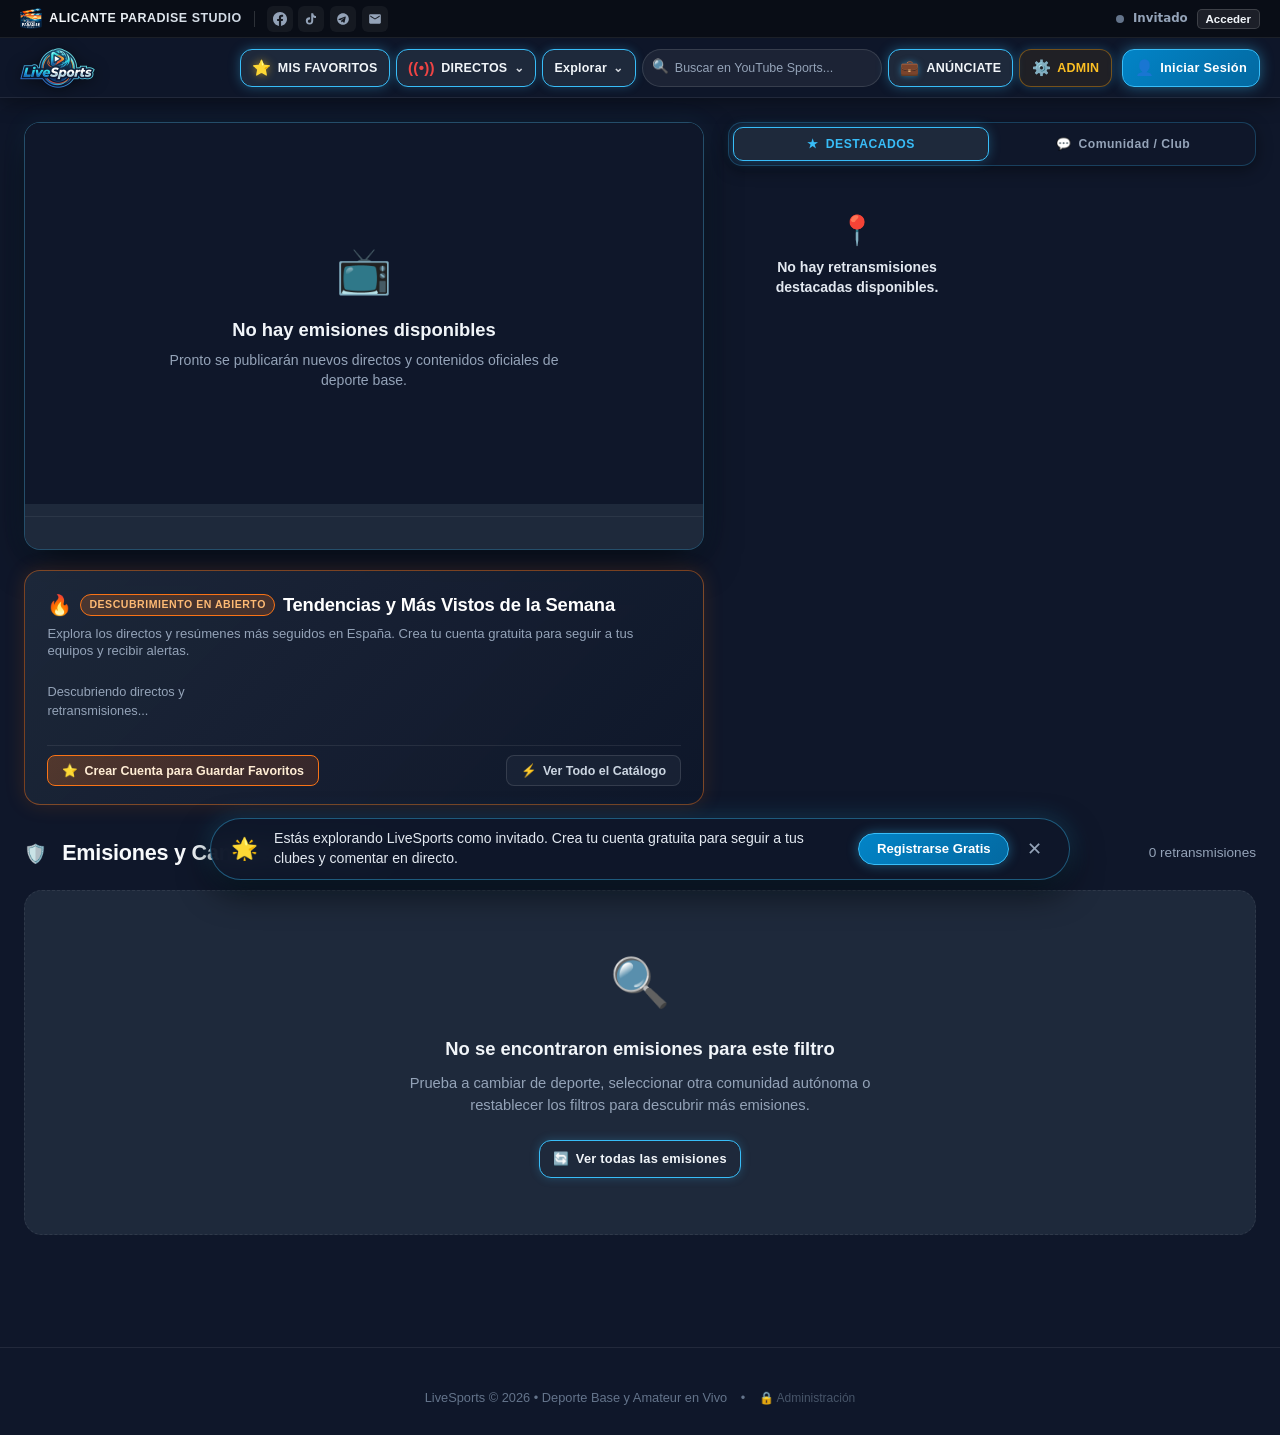
==== commit c532f87f: "feat: add studio top bar with social links, remove community dropdown, and enforce universal localSt" ====
--- a/public/index.html
+++ b/public/index.html
@@ -103,6 +103,55 @@
   </script>
 </head>
 <body>
+
+  <!-- ==================== STUDIO TOP BAR (ALICANTE PARADISE STUDIO) ==================== -->
+  <div class="studio-top-bar" id="studio-top-bar">
+    <div class="studio-top-container">
+      
+      <!-- Lado Izquierdo: Logotipo oficial de Alicante Paradise Studio + Branding y Redes Sociales -->
+      <div class="studio-top-left-group">
+        <a href="https://alicanteparadisestudios.com" target="_blank" rel="noopener noreferrer" class="studio-top-brand" title="Alicante Paradise Studio - Producción Audiovisual Oficial">
+          <img src="alicante-paradise-studio.png" alt="Alicante Paradise Studio" class="studio-brand-logo" width="22" height="22">
+          <span class="studio-brand-text">ALICANTE PARADISE STUDIO</span>
+        </a>
+
+        <div class="studio-top-divider" aria-hidden="true"></div>
+
+        <!-- Iconos Sociales Directos: Facebook, TikTok, Telegram, Email -->
+        <div class="studio-social-group" role="navigation" aria-label="Redes Oficiales Alicante Paradise Studio">
+          <!-- Facebook -->
+          <a href="https://www.facebook.com/alicanteparadisestudios" target="_blank" rel="noopener noreferrer" class="studio-social-btn social-facebook" title="Facebook - Alicante Paradise Studios" aria-label="Facebook">
+            <svg width="14" height="14" viewBox="0 0 24 24" fill="currentColor" aria-hidden="true"><path d="M24 12.073c0-6.627-5.373-12-12-12s-12 5.373-12 12c0 5.99 4.388 10.954 10.125 11.854v-8.385H7.078v-3.47h3.047V9.43c0-3.007 1.792-4.669 4.533-4.669 1.312 0 2.686.235 2.686.235v2.953H15.83c-1.491 0-1.956.925-1.956 1.874v2.25h3.328l-.532 3.47h-2.796v8.385C19.612 23.027 24 18.062 24 12.073z"/></svg>
+          </a>
+
+          <!-- TikTok -->
+          <a href="https://www.tiktok.com/@alicante.paradise.studio" target="_blank" rel="noopener noreferrer" class="studio-social-btn social-tiktok" title="TikTok - @alicante.paradise.studio" aria-label="TikTok">
+            <svg width="14" height="14" viewBox="0 0 24 24" fill="currentColor" aria-hidden="true"><path d="M19.59 6.69a4.83 4.83 0 0 1-3.77-4.25V2h-3.45v13.67a2.89 2.89 0 0 1-5.2 1.74 2.89 2.89 0 0 1 2.31-4.63c.34 0 .66.06.96.17V8.92a6.34 6.34 0 0 0-.96-.07A6.33 6.33 0 0 0 3.12 15.2 6.33 6.33 0 0 0 9.45 21.5a6.33 6.33 0 0 0 6.33-6.33V8.89a8.18 8.18 0 0 0 4.79 1.54V6.99c-.33 0-.66-.1-.98-.3z"/></svg>
+          </a>
+
+          <!-- Telegram -->
+          <a href="https://t.me/alicanteparadisestudios" target="_blank" rel="noopener noreferrer" class="studio-social-btn social-telegram" title="Canal Oficial de Telegram" aria-label="Telegram">
+            <svg width="14" height="14" viewBox="0 0 24 24" fill="currentColor" aria-hidden="true"><path d="M12 2C6.48 2 2 6.48 2 12s4.48 10 10 10 10-4.48 10-10S17.52 2 12 2zm4.64 6.8l-1.9 8.95c-.14.64-.52.79-1.05.49l-2.9-2.14-1.4 1.35c-.15.15-.28.28-.58.28l.21-2.95 5.37-4.85c.23-.21-.05-.32-.36-.12l-6.64 4.18-2.86-.89c-.62-.19-.63-.62.13-.92l11.18-4.31c.52-.19.97.13.8.91z"/></svg>
+          </a>
+
+          <!-- Email -->
+          <a href="mailto:alicanteparadisestudios@gmail.com" class="studio-social-btn social-email" title="Email Oficial - alicanteparadisestudios@gmail.com" aria-label="Email">
+            <svg width="14" height="14" viewBox="0 0 24 24" fill="currentColor" aria-hidden="true"><path d="M20 4H4c-1.1 0-1.99.9-1.99 2L2 18c0 1.1.9 2 2 2h16c1.1 0 2-.9 2-2V6c0-1.1-.9-2-2-2zm0 4l-8 5-8-5V6l8 5 8-5v2z"/></svg>
+          </a>
+        </div>
+      </div>
+
+      <!-- Lado Derecho: Estado de Sesión Persistente, Usuario, Rol y Controles -->
+      <div class="studio-top-user-zone" id="studio-top-user-zone">
+        <span class="studio-status-indicator offline" title="Modo Invitado"></span>
+        <span class="studio-status-text">Invitado</span>
+        <button type="button" class="studio-btn-auth" onclick="openAuthModal('login')" title="Iniciar sesión o identificarse">
+          <span>Acceder</span>
+        </button>
+      </div>
+
+    </div>
+  </div>
 
   <!-- ==================== HEADER ==================== -->
   <header class="app-header">
@@ -287,64 +336,7 @@
           </div>
         </div>
 
-        <!-- 4. [ COMUNIDAD ⌄ ] (Telegram & TikTok) -->
-        <div class="capsule-dropdown-wrap" id="wrap-dropdown-community">
-          <button type="button" class="capsule-btn btn-community-capsule" id="btn-capsule-community" aria-expanded="false" aria-haspopup="true" title="Comunidad oficial de LiveSports en redes">
-            <span class="community-nav-icons">
-              <!-- Telegram Logo SVG -->
-              <svg class="social-icon-telegram" width="16" height="16" viewBox="0 0 24 24" fill="none" xmlns="http://www.w3.org/2000/svg" aria-hidden="true">
-                <circle cx="12" cy="12" r="12" fill="#24A1DE"/>
-                <path d="M17.894 8.221l-1.97 9.28c-.145.658-.537.818-1.084.508l-3-2.21-1.446 1.394c-.14.18-.357.295-.6.295l.213-3.053 5.56-5.023c.242-.213-.054-.333-.373-.121l-6.871 4.326-2.962-.924c-.643-.204-.657-.643.136-.953l11.57-4.461c.536-.194 1.006.131.832.946z" fill="#ffffff"/>
-              </svg>
-              <!-- TikTok Logo SVG -->
-              <svg class="social-icon-tiktok" width="16" height="16" viewBox="0 0 24 24" fill="none" xmlns="http://www.w3.org/2000/svg" aria-hidden="true">
-                <rect width="24" height="24" rx="5" fill="#010101"/>
-                <path d="M19.59 6.69a4.83 4.83 0 0 1-3.77-4.25V2h-3.45v13.67a2.89 2.89 0 0 1-5.2 1.74 2.89 2.89 0 0 1 2.31-4.63c.34 0 .66.06.96.17V8.92a6.34 6.34 0 0 0-.96-.07A6.33 6.33 0 0 0 3.12 15.2 6.33 6.33 0 0 0 9.45 21.5a6.33 6.33 0 0 0 6.33-6.33V8.89a8.18 8.18 0 0 0 4.79 1.54V6.99c-.33 0-.66-.1-.98-.3z" fill="#ffffff"/>
-              </svg>
-            </span>
-            <span class="capsule-btn-text">Comunidad</span>
-            <span class="capsule-btn-arrow">⌄</span>
-          </button>
-          <div class="floating-dropdown-menu community-floating-menu" id="menu-community" role="menu">
-            <!-- Fila 1: Telegram -->
-            <div class="community-menu-row">
-              <div class="community-row-icon community-icon-telegram">
-                <svg width="22" height="22" viewBox="0 0 24 24" fill="none" xmlns="http://www.w3.org/2000/svg" aria-hidden="true">
-                  <circle cx="12" cy="12" r="12" fill="#24A1DE"/>
-                  <path d="M17.894 8.221l-1.97 9.28c-.145.658-.537.818-1.084.508l-3-2.21-1.446 1.394c-.14.18-.357.295-.6.295l.213-3.053 5.56-5.023c.242-.213-.054-.333-.373-.121l-6.871 4.326-2.962-.924c-.643-.204-.657-.643.136-.953l11.57-4.461c.536-.194 1.006.131.832.946z" fill="#ffffff"/>
-                </svg>
-              </div>
-              <div class="community-row-info">
-                <div class="community-row-title">Canal de Telegram</div>
-                <div class="community-row-subtitle">Alertas y directos al instante</div>
-              </div>
-              <a href="https://t.me/alicanteparadisestudios" target="_blank" rel="noopener noreferrer" class="community-row-btn community-btn-telegram" title="Unirme al canal de Telegram oficial de Alicante Paradise Studios">
-                Unirme
-              </a>
-            </div>
-
-            <div class="dropdown-divider"></div>
-
-            <!-- Fila 2: TikTok -->
-            <div class="community-menu-row">
-              <div class="community-row-icon community-icon-tiktok">
-                <svg width="22" height="22" viewBox="0 0 24 24" fill="none" xmlns="http://www.w3.org/2000/svg" aria-hidden="true">
-                  <rect width="24" height="24" rx="5" fill="#010101"/>
-                  <path d="M19.59 6.69a4.83 4.83 0 0 1-3.77-4.25V2h-3.45v13.67a2.89 2.89 0 0 1-5.2 1.74 2.89 2.89 0 0 1 2.31-4.63c.34 0 .66.06.96.17V8.92a6.34 6.34 0 0 0-.96-.07A6.33 6.33 0 0 0 3.12 15.2 6.33 6.33 0 0 0 9.45 21.5a6.33 6.33 0 0 0 6.33-6.33V8.89a8.18 8.18 0 0 0 4.79 1.54V6.99c-.33 0-.66-.1-.98-.3z" fill="#ffffff"/>
-                </svg>
-              </div>
-              <div class="community-row-info">
-                <div class="community-row-title">TikTok Oficial</div>
-                <div class="community-row-subtitle">Highlights, reels y mejores jugadas</div>
-              </div>
-              <a href="https://www.tiktok.com/@alicante.paradise.studio" target="_blank" rel="noopener noreferrer" class="community-row-btn community-btn-tiktok" title="Seguir a Alicante Paradise Studio en TikTok">
-                Seguir
-              </a>
-            </div>
-          </div>
-        </div>
-
-        <!-- 4.1. [ 🔍 BUSCADOR GLOBAL YOUTUBE SPORTS ] -->
+        <!-- 4. [ 🔍 BUSCADOR GLOBAL YOUTUBE SPORTS ] -->
         <div class="navbar-search-wrap" id="navbar-search-wrap">
           <form class="navbar-search-form" id="navbar-search-form" onsubmit="handleGlobalSearchSubmit(event)" role="search">
             <span class="navbar-search-icon" aria-hidden="true">🔍</span>
@@ -371,6 +363,12 @@
         <button type="button" class="capsule-btn btn-sponsor-capsule" id="btn-header-sponsor" onclick="openSponsorModal(event)" title="Publicidad y Patrocinio en LiveSports">
           <span class="capsule-icon-sponsor">💼</span>
           <span class="capsule-btn-text">ANÚNCIATE</span>
+        </button>
+
+        <!-- 7. [ ⚙️ ADMIN ] -->
+        <button type="button" class="capsule-btn btn-admin-capsule" id="btn-header-admin" onclick="handleAdminHeaderClick(event)" title="Acceso al Panel de Administración">
+          <span class="capsule-icon-admin">⚙️</span>
+          <span class="capsule-btn-text">ADMIN</span>
         </button>
 
       </nav>
--- a/public/css/styles.css
+++ b/public/css/styles.css
@@ -74,11 +74,282 @@
   flex-direction: column;
 }
 
+/* ==========================================================
+   ALICANTE PARADISE STUDIO TOP BAR
+   ========================================================== */
+.studio-top-bar {
+  position: sticky;
+  top: 0;
+  z-index: 1005;
+  width: 100%;
+  height: 38px;
+  background: #090d16;
+  border-bottom: 1px solid rgba(255, 255, 255, 0.08);
+  box-sizing: border-box;
+  display: flex;
+  align-items: center;
+  font-family: 'Plus Jakarta Sans', system-ui, sans-serif;
+  padding-left: env(safe-area-inset-left, 0px);
+  padding-right: env(safe-area-inset-right, 0px);
+}
+
+.studio-top-container {
+  width: 100%;
+  max-width: 100vw;
+  height: 100%;
+  margin: 0 auto;
+  padding: 0 max(1.25rem, env(safe-area-inset-left, 0px)) 0 max(1.25rem, env(safe-area-inset-right, 0px));
+  display: flex;
+  align-items: center;
+  justify-content: space-between;
+  box-sizing: border-box;
+}
+
+.studio-top-left-group {
+  display: flex;
+  align-items: center;
+  gap: 0.75rem;
+  min-width: 0;
+}
+
+.studio-top-brand {
+  display: inline-flex;
+  align-items: center;
+  gap: 0.45rem;
+  text-decoration: none;
+  color: #f1f5f9;
+  font-size: 0.78rem;
+  font-weight: 800;
+  letter-spacing: 0.04em;
+  transition: opacity 0.2s ease;
+  white-space: nowrap;
+}
+
+.studio-top-brand:hover {
+  opacity: 0.85;
+}
+
+.studio-brand-logo {
+  width: 22px;
+  height: 22px;
+  object-fit: contain;
+  border-radius: 4px;
+  flex-shrink: 0;
+}
+
+.studio-brand-text {
+  background: linear-gradient(135deg, #f8fafc 0%, #cbd5e1 100%);
+  -webkit-background-clip: text;
+  -webkit-text-fill-color: transparent;
+  font-family: 'Cabinet Grotesk', 'Plus Jakarta Sans', sans-serif;
+}
+
+.studio-top-divider {
+  width: 1px;
+  height: 16px;
+  background: rgba(255, 255, 255, 0.15);
+  flex-shrink: 0;
+}
+
+.studio-social-group {
+  display: flex;
+  align-items: center;
+  gap: 0.35rem;
+}
+
+.studio-social-btn {
+  display: inline-flex;
+  align-items: center;
+  justify-content: center;
+  width: 26px;
+  height: 26px;
+  border-radius: 6px;
+  background: rgba(255, 255, 255, 0.05);
+  color: #94a3b8;
+  text-decoration: none;
+  transition: all 0.2s ease;
+  flex-shrink: 0;
+}
+
+.studio-social-btn:hover {
+  transform: translateY(-1px);
+}
+
+.studio-social-btn.social-facebook:hover {
+  background: #1877F2;
+  color: #ffffff;
+  box-shadow: 0 0 10px rgba(24, 119, 242, 0.4);
+}
+
+.studio-social-btn.social-tiktok:hover {
+  background: #fe2c55;
+  color: #ffffff;
+  box-shadow: 0 0 10px rgba(254, 44, 85, 0.4);
+}
+
+.studio-social-btn.social-telegram:hover {
+  background: #24A1DE;
+  color: #ffffff;
+  box-shadow: 0 0 10px rgba(36, 161, 222, 0.4);
+}
+
+.studio-social-btn.social-email:hover {
+  background: #0ea5e9;
+  color: #ffffff;
+  box-shadow: 0 0 10px rgba(14, 165, 233, 0.4);
+}
+
+.studio-top-user-zone {
+  display: flex;
+  align-items: center;
+  gap: 0.55rem;
+  font-size: 0.76rem;
+  color: #94a3b8;
+  white-space: nowrap;
+}
+
+.studio-status-indicator {
+  width: 8px;
+  height: 8px;
+  border-radius: 50%;
+  display: inline-block;
+  flex-shrink: 0;
+}
+
+.studio-status-indicator.online {
+  background: #10b981;
+  box-shadow: 0 0 8px #10b981;
+}
+
+.studio-status-indicator.offline {
+  background: #64748b;
+}
+
+.studio-status-text {
+  font-weight: 600;
+  color: #94a3b8;
+  font-size: 0.74rem;
+}
+
+.studio-status-indicator.online + .studio-status-text {
+  color: #34d399;
+}
+
+.studio-role-pill {
+  display: inline-flex;
+  align-items: center;
+  gap: 3px;
+  padding: 2px 7px;
+  border-radius: 9999px;
+  font-size: 0.68rem;
+  font-weight: 700;
+  text-transform: uppercase;
+  letter-spacing: 0.03em;
+}
+
+.studio-role-pill.role-admin {
+  background: rgba(245, 158, 11, 0.2);
+  color: #fbbf24;
+  border: 1px solid rgba(245, 158, 11, 0.4);
+}
+
+.studio-role-pill.role-club {
+  background: rgba(16, 185, 129, 0.2);
+  color: #34d399;
+  border: 1px solid rgba(16, 185, 129, 0.4);
+}
+
+.studio-role-pill.role-viewer {
+  background: rgba(56, 189, 248, 0.15);
+  color: #7dd3fc;
+  border: 1px solid rgba(56, 189, 248, 0.3);
+}
+
+.studio-user-name {
+  font-weight: 700;
+  color: #f1f5f9;
+  max-width: 130px;
+  overflow: hidden;
+  text-overflow: ellipsis;
+  white-space: nowrap;
+}
+
+.studio-btn-auth,
+.studio-btn-logout,
+.studio-btn-admin {
+  background: rgba(255, 255, 255, 0.08);
+  border: 1px solid rgba(255, 255, 255, 0.15);
+  color: #f1f5f9;
+  font-size: 0.72rem;
+  font-weight: 600;
+  padding: 3px 8px;
+  border-radius: 5px;
+  cursor: pointer;
+  transition: all 0.18s ease;
+  display: inline-flex;
+  align-items: center;
+  gap: 4px;
+}
+
+.studio-btn-auth:hover {
+  background: #38bdf8;
+  color: #0f172a;
+  border-color: #38bdf8;
+}
+
+.studio-btn-logout:hover {
+  background: rgba(239, 68, 68, 0.25);
+  color: #fca5a5;
+  border-color: rgba(239, 68, 68, 0.5);
+}
+
+.studio-btn-admin:hover {
+  background: rgba(245, 158, 11, 0.25);
+  color: #fde68a;
+  border-color: rgba(245, 158, 11, 0.5);
+}
+
+/* BOTÓN ADMIN EN LA NAVBAR DE LIVESPORTS */
+.btn-admin-capsule {
+  border-color: rgba(245, 158, 11, 0.4) !important;
+  color: #fbbf24 !important;
+  background: rgba(245, 158, 11, 0.08) !important;
+}
+
+.btn-admin-capsule:hover {
+  background: rgba(245, 158, 11, 0.2) !important;
+  border-color: #fbbf24 !important;
+  color: #ffffff !important;
+  box-shadow: 0 0 14px rgba(245, 158, 11, 0.3) !important;
+}
+
+.capsule-icon-admin {
+  font-size: 0.95rem;
+}
+
+@media (max-width: 640px) {
+  .studio-top-brand .studio-brand-text {
+    display: none;
+  }
+  .studio-top-left-group {
+    gap: 0.5rem;
+  }
+}
+
+@media (max-width: 440px) {
+  .studio-status-text {
+    display: none;
+  }
+  .studio-user-name {
+    max-width: 80px;
+  }
+}
+
 /* ----------------- Header & Navbar ----------------- */
 .app-header,
 .navbar-header {
   position: sticky;
-  top: 0;
+  top: 38px;
   z-index: 1000;
   background: rgba(15, 23, 42, 0.95);
   backdrop-filter: blur(14px);
@@ -2729,7 +3000,7 @@
   .capsule-nav-group {
     display: none !important;
     position: fixed !important;
-    top: 60px !important;
+    top: 98px !important;
     left: 0 !important;
     right: 0 !important;
     width: 100% !important;
@@ -2740,7 +3011,7 @@
     box-shadow: 0 16px 36px rgba(0, 0, 0, 0.85) !important;
     padding: 1rem max(1rem, env(safe-area-inset-right, 0px)) calc(2rem + env(safe-area-inset-bottom, 0px)) max(1rem, env(safe-area-inset-left, 0px)) !important;
     box-sizing: border-box !important;
-    max-height: calc(100dvh - 60px) !important;
+    max-height: calc(100dvh - 98px) !important;
     overflow-y: auto !important;
     -webkit-overflow-scrolling: touch !important;
     z-index: 1002 !important;
@@ -2899,12 +3170,12 @@
   .navbar-header {
     height: 60px;
     position: sticky;
-    top: 0;
+    top: 38px;
     z-index: 1000;
   }
 
   .main-content {
-    min-height: calc(100dvh - 60px);
+    min-height: calc(100dvh - 98px);
     padding: 1rem max(0.75rem, env(safe-area-inset-left, 0px)) calc(2.5rem + env(safe-area-inset-bottom, 0px)) max(0.75rem, env(safe-area-inset-right, 0px));
     width: 100%;
     max-width: 100%;
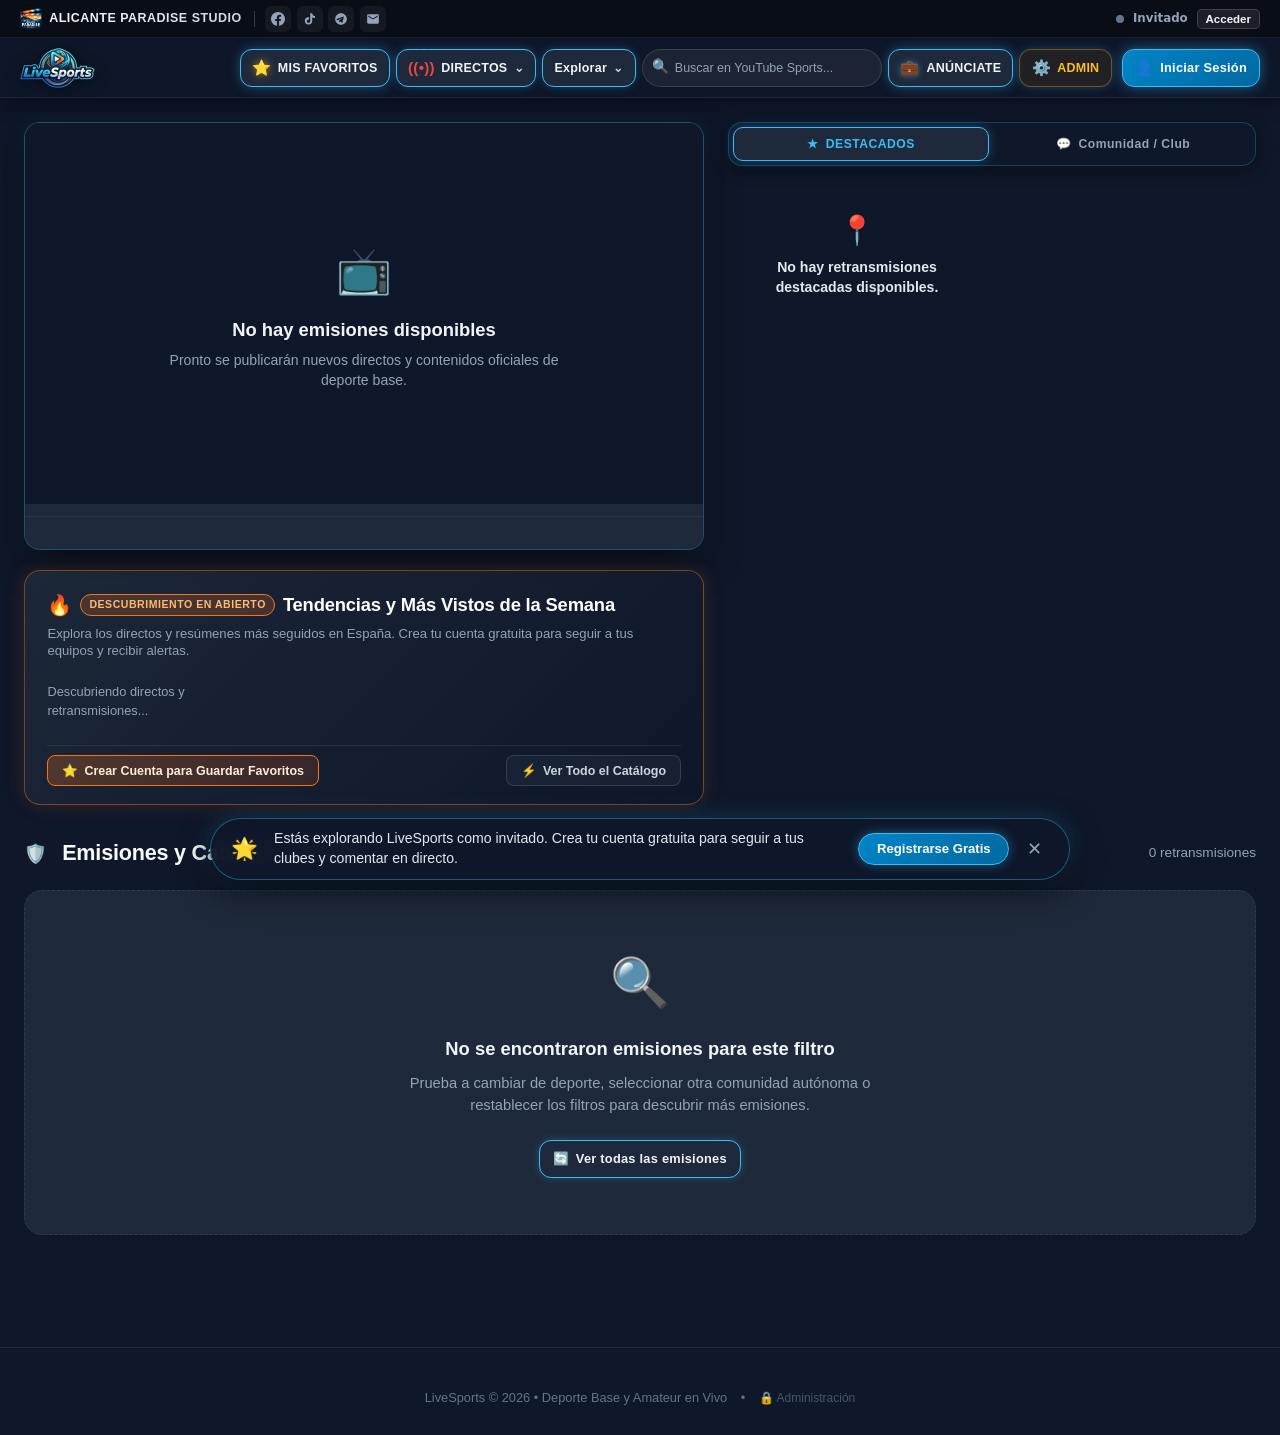
==== commit 987c603a: "fix: align top studio bar elements into a single clean horizontal flex row matching reference layout" ====
--- a/public/index.html
+++ b/public/index.html
@@ -108,17 +108,18 @@
   <div class="studio-top-bar" id="studio-top-bar">
     <div class="studio-top-container">
       
-      <!-- Lado Izquierdo: Logotipo oficial de Alicante Paradise Studio + Branding y Redes Sociales -->
-      <div class="studio-top-left-group">
+      <!-- 1. Left section: Alicante Paradise Studio logo + brand name side by side horizontally -->
+      <div class="studio-top-left-section">
         <a href="https://alicanteparadisestudios.com" target="_blank" rel="noopener noreferrer" class="studio-top-brand" title="Alicante Paradise Studio - Producción Audiovisual Oficial">
           <img src="alicante-paradise-studio.png" alt="Alicante Paradise Studio" class="studio-brand-logo" width="22" height="22">
           <span class="studio-brand-text">ALICANTE PARADISE STUDIO</span>
         </a>
-
+      </div>
+
+      <!-- 2. Middle section: Subtle vertical divider separator + social media icons horizontally in a single row -->
+      <div class="studio-top-middle-section" role="navigation" aria-label="Redes Oficiales Alicante Paradise Studio">
         <div class="studio-top-divider" aria-hidden="true"></div>
-
-        <!-- Iconos Sociales Directos: Facebook, TikTok, Telegram, Email -->
-        <div class="studio-social-group" role="navigation" aria-label="Redes Oficiales Alicante Paradise Studio">
+        <div class="studio-social-group">
           <!-- Facebook -->
           <a href="https://www.facebook.com/alicanteparadisestudios" target="_blank" rel="noopener noreferrer" class="studio-social-btn social-facebook" title="Facebook - Alicante Paradise Studios" aria-label="Facebook">
             <svg width="14" height="14" viewBox="0 0 24 24" fill="currentColor" aria-hidden="true"><path d="M24 12.073c0-6.627-5.373-12-12-12s-12 5.373-12 12c0 5.99 4.388 10.954 10.125 11.854v-8.385H7.078v-3.47h3.047V9.43c0-3.007 1.792-4.669 4.533-4.669 1.312 0 2.686.235 2.686.235v2.953H15.83c-1.491 0-1.956.925-1.956 1.874v2.25h3.328l-.532 3.47h-2.796v8.385C19.612 23.027 24 18.062 24 12.073z"/></svg>
@@ -141,8 +142,8 @@
         </div>
       </div>
 
-      <!-- Lado Derecho: Estado de Sesión Persistente, Usuario, Rol y Controles -->
-      <div class="studio-top-user-zone" id="studio-top-user-zone">
+      <!-- 3. Right section: User session status / login controls aligned to the far right -->
+      <div class="studio-top-user-zone studio-top-right-section" id="studio-top-user-zone">
         <span class="studio-status-indicator offline" title="Modo Invitado"></span>
         <span class="studio-status-text">Invitado</span>
         <button type="button" class="studio-btn-auth" onclick="openAuthModal('login')" title="Iniciar sesión o identificarse">
--- a/public/css/styles.css
+++ b/public/css/styles.css
@@ -75,7 +75,7 @@
 }
 
 /* ==========================================================
-   ALICANTE PARADISE STUDIO TOP BAR
+   ALICANTE PARADISE STUDIO TOP BAR - STRICT SINGLE-LINE HORIZONTAL FLEX
    ========================================================== */
 .studio-top-bar {
   position: sticky;
@@ -83,14 +83,19 @@
   z-index: 1005;
   width: 100%;
   height: 38px;
+  min-height: 38px;
+  max-height: 38px;
   background: #090d16;
   border-bottom: 1px solid rgba(255, 255, 255, 0.08);
   box-sizing: border-box;
-  display: flex;
-  align-items: center;
+  display: flex !important;
+  flex-direction: row !important;
+  align-items: center !important;
   font-family: 'Plus Jakarta Sans', system-ui, sans-serif;
   padding-left: env(safe-area-inset-left, 0px);
   padding-right: env(safe-area-inset-right, 0px);
+  overflow: hidden !important;
+  white-space: nowrap !important;
 }
 
 .studio-top-container {
@@ -99,22 +104,35 @@
   height: 100%;
   margin: 0 auto;
   padding: 0 max(1.25rem, env(safe-area-inset-left, 0px)) 0 max(1.25rem, env(safe-area-inset-right, 0px));
-  display: flex;
-  align-items: center;
-  justify-content: space-between;
+  display: flex !important;
+  flex-direction: row !important;
+  align-items: center !important;
+  justify-content: space-between !important;
+  flex-wrap: nowrap !important;
+  white-space: nowrap !important;
   box-sizing: border-box;
-}
-
-.studio-top-left-group {
-  display: flex;
-  align-items: center;
+  overflow: hidden !important;
   gap: 0.75rem;
+}
+
+/* 1. Left section: Alicante Paradise Studio logo + brand name side by side horizontally */
+.studio-top-left-section {
+  display: flex !important;
+  flex-direction: row !important;
+  align-items: center !important;
+  flex-wrap: nowrap !important;
+  white-space: nowrap !important;
+  flex-shrink: 0;
+  gap: 0.5rem;
   min-width: 0;
 }
 
 .studio-top-brand {
-  display: inline-flex;
-  align-items: center;
+  display: inline-flex !important;
+  flex-direction: row !important;
+  align-items: center !important;
+  flex-wrap: nowrap !important;
+  white-space: nowrap !important;
   gap: 0.45rem;
   text-decoration: none;
   color: #f1f5f9;
@@ -122,7 +140,7 @@
   font-weight: 800;
   letter-spacing: 0.04em;
   transition: opacity 0.2s ease;
-  white-space: nowrap;
+  flex-shrink: 0;
 }
 
 .studio-top-brand:hover {
@@ -132,9 +150,12 @@
 .studio-brand-logo {
   width: 22px;
   height: 22px;
+  min-width: 22px;
+  min-height: 22px;
   object-fit: contain;
   border-radius: 4px;
   flex-shrink: 0;
+  display: block;
 }
 
 .studio-brand-text {
@@ -142,33 +163,62 @@
   -webkit-background-clip: text;
   -webkit-text-fill-color: transparent;
   font-family: 'Cabinet Grotesk', 'Plus Jakarta Sans', sans-serif;
+  white-space: nowrap !important;
+  display: inline-block;
+  flex-shrink: 0;
+}
+
+/* 2. Middle section: Subtle vertical divider separator + social media icons horizontally */
+.studio-top-middle-section {
+  display: flex !important;
+  flex-direction: row !important;
+  align-items: center !important;
+  flex-wrap: nowrap !important;
+  white-space: nowrap !important;
+  gap: 0.65rem;
+  flex-shrink: 0;
 }
 
 .studio-top-divider {
   width: 1px;
   height: 16px;
-  background: rgba(255, 255, 255, 0.15);
+  min-height: 16px;
+  background: rgba(255, 255, 255, 0.18);
   flex-shrink: 0;
+  display: inline-block;
 }
 
 .studio-social-group {
-  display: flex;
-  align-items: center;
+  display: flex !important;
+  flex-direction: row !important;
+  align-items: center !important;
+  flex-wrap: nowrap !important;
+  white-space: nowrap !important;
   gap: 0.35rem;
+  flex-shrink: 0;
 }
 
 .studio-social-btn {
-  display: inline-flex;
-  align-items: center;
-  justify-content: center;
+  display: inline-flex !important;
+  flex-direction: row !important;
+  align-items: center !important;
+  justify-content: center !important;
   width: 26px;
   height: 26px;
+  min-width: 26px;
+  min-height: 26px;
   border-radius: 6px;
   background: rgba(255, 255, 255, 0.05);
   color: #94a3b8;
   text-decoration: none;
   transition: all 0.2s ease;
   flex-shrink: 0;
+  box-sizing: border-box;
+}
+
+.studio-social-btn svg {
+  display: block;
+  flex-shrink: 0;
 }
 
 .studio-social-btn:hover {
@@ -199,18 +249,27 @@
   box-shadow: 0 0 10px rgba(14, 165, 233, 0.4);
 }
 
-.studio-top-user-zone {
-  display: flex;
-  align-items: center;
+/* 3. Right section: User session status / login controls aligned to the far right */
+.studio-top-user-zone,
+.studio-top-right-section {
+  display: flex !important;
+  flex-direction: row !important;
+  align-items: center !important;
+  justify-content: flex-end !important;
+  flex-wrap: nowrap !important;
+  white-space: nowrap !important;
   gap: 0.55rem;
   font-size: 0.76rem;
   color: #94a3b8;
-  white-space: nowrap;
+  flex-shrink: 0;
+  margin-left: auto;
 }
 
 .studio-status-indicator {
   width: 8px;
   height: 8px;
+  min-width: 8px;
+  min-height: 8px;
   border-radius: 50%;
   display: inline-block;
   flex-shrink: 0;
@@ -229,6 +288,8 @@
   font-weight: 600;
   color: #94a3b8;
   font-size: 0.74rem;
+  white-space: nowrap !important;
+  flex-shrink: 0;
 }
 
 .studio-status-indicator.online + .studio-status-text {
@@ -236,8 +297,9 @@
 }
 
 .studio-role-pill {
-  display: inline-flex;
-  align-items: center;
+  display: inline-flex !important;
+  flex-direction: row !important;
+  align-items: center !important;
   gap: 3px;
   padding: 2px 7px;
   border-radius: 9999px;
@@ -245,6 +307,8 @@
   font-weight: 700;
   text-transform: uppercase;
   letter-spacing: 0.03em;
+  white-space: nowrap !important;
+  flex-shrink: 0;
 }
 
 .studio-role-pill.role-admin {
@@ -271,7 +335,9 @@
   max-width: 130px;
   overflow: hidden;
   text-overflow: ellipsis;
-  white-space: nowrap;
+  white-space: nowrap !important;
+  display: inline-block;
+  flex-shrink: 1;
 }
 
 .studio-btn-auth,
@@ -286,9 +352,12 @@
   border-radius: 5px;
   cursor: pointer;
   transition: all 0.18s ease;
-  display: inline-flex;
-  align-items: center;
+  display: inline-flex !important;
+  flex-direction: row !important;
+  align-items: center !important;
   gap: 4px;
+  white-space: nowrap !important;
+  flex-shrink: 0;
 }
 
 .studio-btn-auth:hover {
@@ -327,21 +396,28 @@
   font-size: 0.95rem;
 }
 
-@media (max-width: 640px) {
+@media (max-width: 680px) {
   .studio-top-brand .studio-brand-text {
-    display: none;
-  }
-  .studio-top-left-group {
-    gap: 0.5rem;
+    display: none !important;
+  }
+  .studio-top-left-section {
+    gap: 0.35rem;
   }
 }
 
 @media (max-width: 440px) {
   .studio-status-text {
-    display: none;
+    display: none !important;
   }
   .studio-user-name {
-    max-width: 80px;
+    max-width: 70px;
+  }
+  .studio-top-container {
+    padding: 0 0.5rem;
+    gap: 0.4rem;
+  }
+  .studio-top-middle-section {
+    gap: 0.35rem;
   }
 }
 
